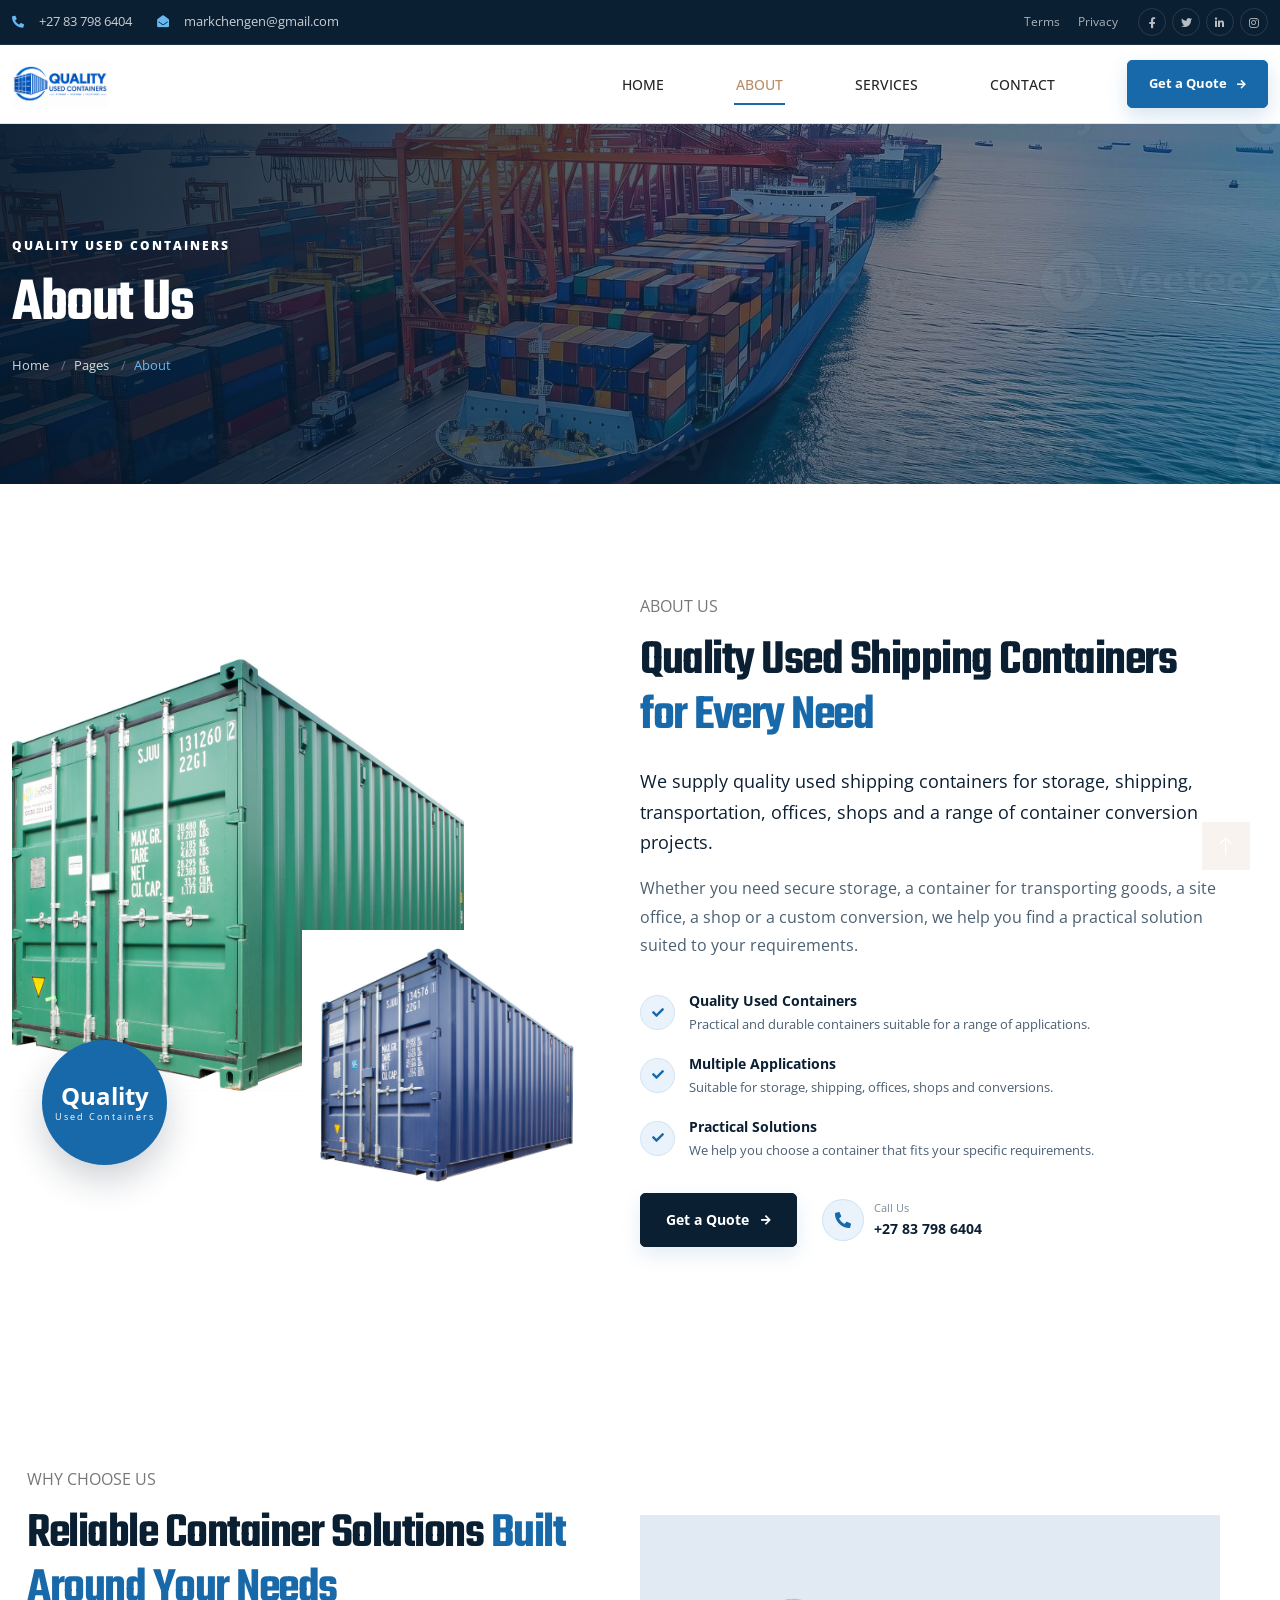
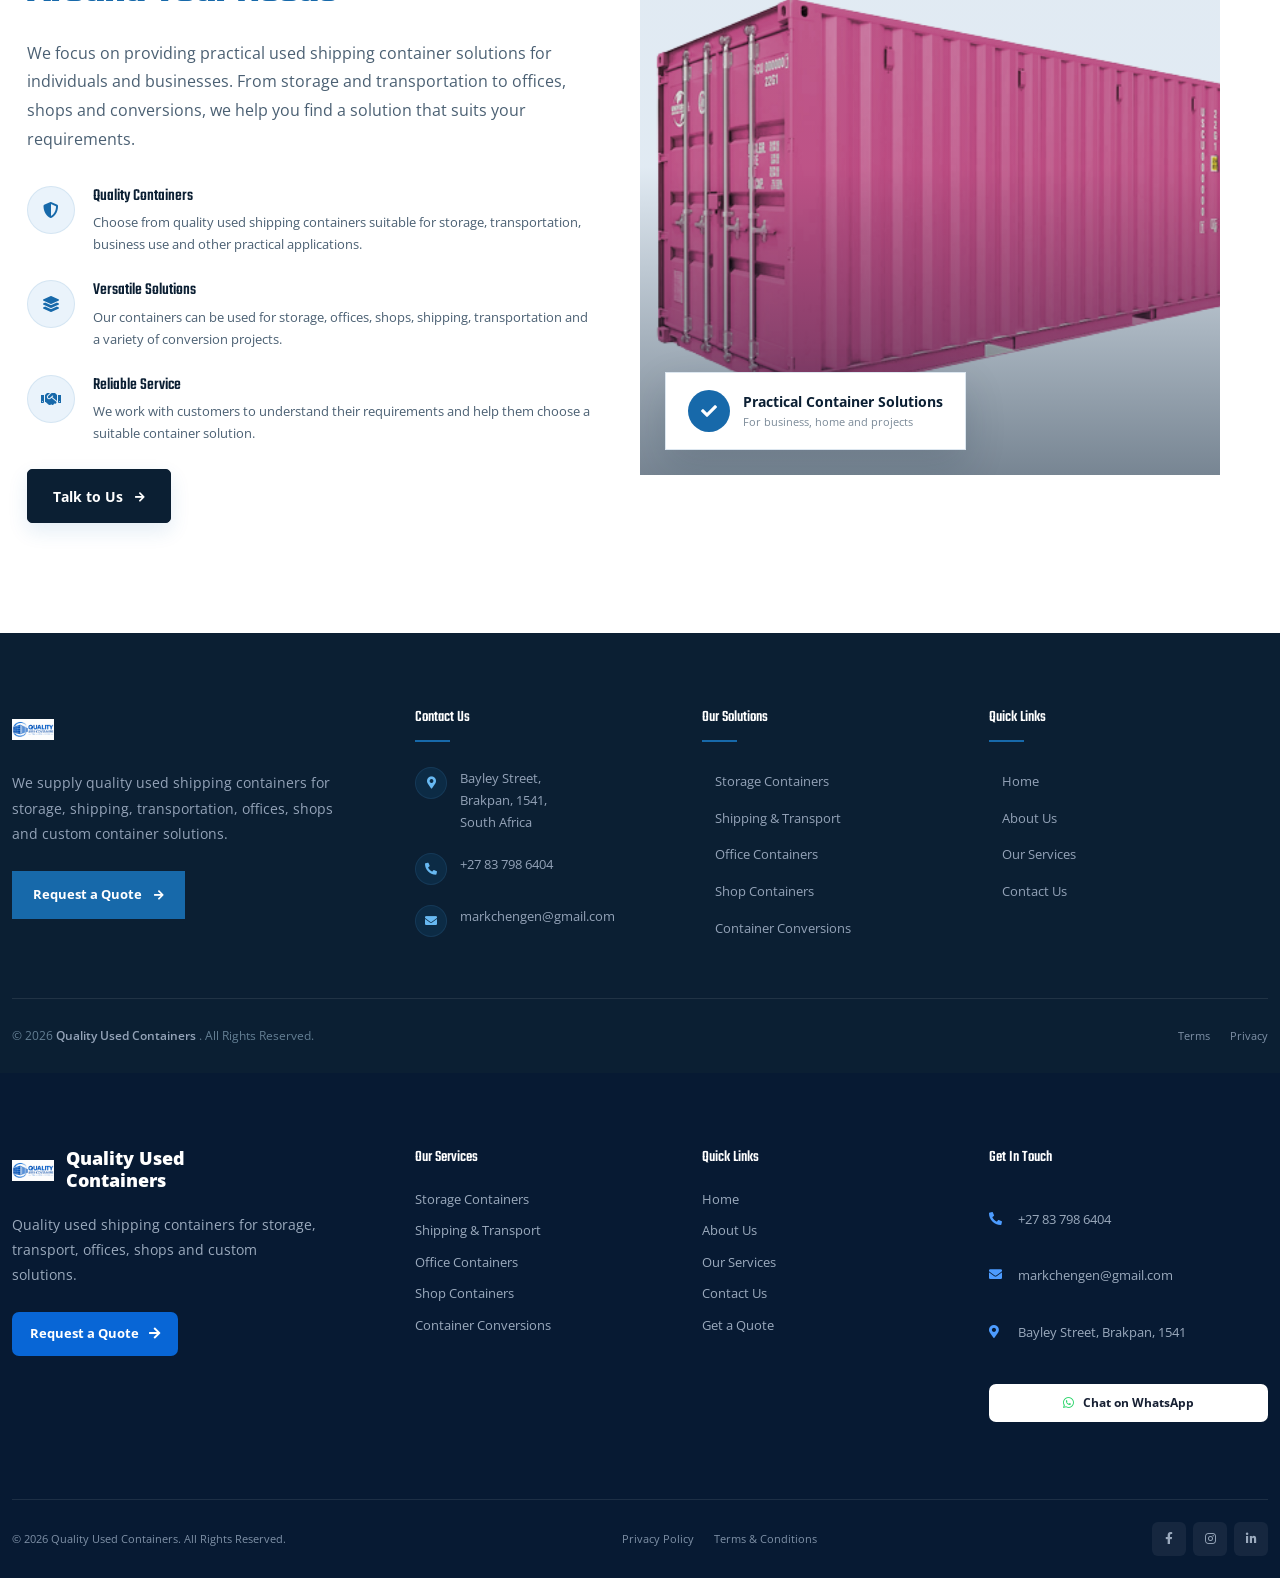
==== about.html @ aa627e4e "Initial website" ====
<!DOCTYPE html>
<html lang="en">

<head>
    <meta charset="utf-8">
    <title>Arkitektur - Architecture HTML Template</title>
    <meta content="width=device-width, initial-scale=1.0" name="viewport">
    <meta content="" name="keywords">
    <meta content="" name="description">

    <!-- Favicon -->
    <link href="img/favicon.ico" rel="icon">

    <!-- Google Web Fonts -->
    <link rel="preconnect" href="https://fonts.googleapis.com">
    <link rel="preconnect" href="https://fonts.gstatic.com" crossorigin>
    <link href="https://fonts.googleapis.com/css2?family=Open+Sans:wght@400;500;600&family=Teko:wght@400;500;600&display=swap" rel="stylesheet">

    <!-- Icon Font Stylesheet -->
    <link href="https://cdnjs.cloudflare.com/ajax/libs/font-awesome/5.10.0/css/all.min.css" rel="stylesheet">
    <link href="https://cdn.jsdelivr.net/npm/bootstrap-icons@1.4.1/font/bootstrap-icons.css" rel="stylesheet">

    <!-- Libraries Stylesheet -->
    <link href="lib/animate/animate.min.css" rel="stylesheet">
    <link href="lib/owlcarousel/assets/owl.carousel.min.css" rel="stylesheet">
    <link href="lib/tempusdominus/css/tempusdominus-bootstrap-4.min.css" rel="stylesheet" />

    <!-- Customized Bootstrap Stylesheet -->
    <link href="css/bootstrap.min.css" rel="stylesheet">

    <!-- Template Stylesheet -->
    <link href="css/style.css" rel="stylesheet">
</head>

<body>
    
<!-- =========================================================
     SPINNER
========================================================= -->
<div id="spinner"
     class="show bg-white position-fixed translate-middle w-100 vh-100 top-50 start-50 d-flex align-items-center justify-content-center">

    <div class="spinner-border position-relative text-primary"
         style="width: 6rem; height: 6rem;"
         role="status">
    </div>

    <img class="position-absolute top-50 start-50 translate-middle"
         src="img/icons/ChatGPT Image Sep 6, 2026, 07_32_24 PM.png"
         alt="Quality Used Containers">
</div>


<!-- =========================================================
     TOPBAR
========================================================= -->
<div class="topbar">
    <div class="container">
        <div class="topbar-inner">

            <!-- Contact -->
            <div class="topbar-contact">

                <a href="tel:+27837986404">
                    <i class="fa fa-phone-alt"></i>
                    <span>+27 83 798 6404</span>
                </a>

                <a href="mailto:markchengen@gmail.com">
                    <i class="fa fa-envelope-open"></i>
                    <span>markchengen@gmail.com</span>
                </a>

            </div>


            <!-- Right -->
            <div class="topbar-right">

                <div class="topbar-links">
                    <a href="#">Terms</a>
                    <a href="#">Privacy</a>
                </div>

                <div class="topbar-social">

                    <a href="#" aria-label="Facebook">
                        <i class="fab fa-facebook-f"></i>
                    </a>

                    <a href="#" aria-label="Twitter">
                        <i class="fab fa-twitter"></i>
                    </a>

                    <a href="#" aria-label="LinkedIn">
                        <i class="fab fa-linkedin-in"></i>
                    </a>

                    <a href="#" aria-label="Instagram">
                        <i class="fab fa-instagram"></i>
                    </a>

                </div>

            </div>

        </div>
    </div>
</div>


<!-- =========================================================
     NAVBAR
========================================================= -->
<nav class="main-navbar navbar navbar-expand-lg sticky-top">

    <div class="container">

        <a href="index.html" class="site-logo">
            <img src="img/icons/ChatGPT Image Sep 6, 2026, 07_32_24 PM.png"
                 alt="Quality Used Containers">
        </a>


 <button type="button" class="navbar-toggler me-4" data-bs-toggle="collapse" data-bs-target="#navbarCollapse">
            <span class="navbar-toggler-icon"><img src="img/icons/sidebar-4.png" alt="Toggle navigation"></span>
        </button>

        <div class="collapse navbar-collapse" id="navbarCollapse">

            <div class="navbar-nav ms-auto">

                <a href="index.html"
                   class="nav-link">
                    Home
                </a>

                <a href="about.html"
                   class="nav-link active">
                    About
                </a>

                <a href="service.html"
                   class="nav-link">
                    Services
                </a>

                <a href="contact.html"
                   class="nav-link">
                    Contact
                </a>

            </div>


            <div class="nav-cta-wrapper">

                <a href="contact.html"
                   class="nav-cta">
                    Get a Quote
                    <i class="fa fa-arrow-right"></i>
                </a>

            </div>

        </div>

    </div>

</nav>


<!-- =========================================================
     PAGE HEADER
========================================================= -->
<section class="page-header-custom">

    <div class="page-header-overlay"></div>

    <div class="container">

        <div class="page-header-content">

            <span class="page-header-eyebrow">
                QUALITY USED CONTAINERS
            </span>

            <h1>
                About Us
            </h1>

            <nav aria-label="breadcrumb">

                <ol class="breadcrumb">

                    <li class="breadcrumb-item">
                        <a href="index.html">
                            Home
                        </a>
                    </li>

                    <li class="breadcrumb-item">
                        <a href="#">
                            Pages
                        </a>
                    </li>

                    <li class="breadcrumb-item active"
                        aria-current="page">
                        About
                    </li>

                </ol>

            </nav>

        </div>

    </div>

</section>

<!-- =========================================================
     ABOUT SECTION
========================================================= -->
<section class="about-section">

    <div class="container">

        <div class="row align-items-center g-5">

            <!-- Images -->
            <div class="col-lg-6">

                <div class="about-gallery">

                    <div class="about-image-main">
                        <img src="img/Container9.jpg"
                             alt="Quality used shipping container">
                    </div>

                    <div class="about-image-small">
                        <img src="img/Container.jpg"
                             alt="Used shipping containers">
                    </div>

                    <div class="about-badge">
                        <strong>Quality</strong>
                        <span>Used Containers</span>
                    </div>

                </div>

            </div>


            <!-- Content -->
            <div class="col-lg-6">

                <div class="about-content">

                    <span class="section-eyebrow">
                        ABOUT US
                    </span>

                    <h2>
                        Quality Used Shipping Containers
                        <span>for Every Need</span>
                    </h2>

                    <p class="about-lead">
                        We supply quality used shipping containers for
                        storage, shipping, transportation, offices,
                        shops and a range of container conversion projects.
                    </p>

                    <p>
                        Whether you need secure storage, a container for
                        transporting goods, a site office, a shop or a
                        custom conversion, we help you find a practical
                        solution suited to your requirements.
                    </p>


                    <div class="about-features">

                        <div class="about-feature">

                            <div class="feature-check">
                                <i class="fa fa-check"></i>
                            </div>

                            <div>
                                <strong>Quality Used Containers</strong>
                                <p>
                                    Practical and durable containers
                                    suitable for a range of applications.
                                </p>
                            </div>

                        </div>


                        <div class="about-feature">

                            <div class="feature-check">
                                <i class="fa fa-check"></i>
                            </div>

                            <div>
                                <strong>Multiple Applications</strong>
                                <p>
                                    Suitable for storage, shipping,
                                    offices, shops and conversions.
                                </p>
                            </div>

                        </div>


                        <div class="about-feature">

                            <div class="feature-check">
                                <i class="fa fa-check"></i>
                            </div>

                            <div>
                                <strong>Practical Solutions</strong>
                                <p>
                                    We help you choose a container that
                                    fits your specific requirements.
                                </p>
                            </div>

                        </div>

                    </div>


                    <div class="about-actions">

                        <a href="contact.html"
                           class="btn-primary-custom dark-button">
                            Get a Quote
                            <i class="fa fa-arrow-right"></i>
                        </a>

                        <a href="tel:+27837986404"
                           class="about-phone">

                            <span class="phone-icon">
                                <i class="fa fa-phone-alt"></i>
                            </span>

                            <span>
                                <small>Call Us</small>
                                <strong>+27 83 798 6404</strong>
                            </span>

                        </a>

                    </div>

                </div>

            </div>

        </div>

    </div>

</section>


<!-- =========================================================
     WHY CHOOSE US
========================================================= -->
<section class="why-section">

    <div class="container">

        <div class="row align-items-center g-5">

            <!-- Content -->
            <div class="col-lg-6">

                <div class="why-content">

                    <span class="section-eyebrow">
                        WHY CHOOSE US
                    </span>

                    <h2>
                        Reliable Container Solutions
                        <span>Built Around Your Needs</span>
                    </h2>

                    <p class="why-intro">
                        We focus on providing practical used shipping
                        container solutions for individuals and businesses.
                        From storage and transportation to offices, shops
                        and conversions, we help you find a solution that
                        suits your requirements.
                    </p>


                    <div class="why-feature">

                        <div class="why-feature-icon">
                            <i class="fa fa-shield-alt"></i>
                        </div>

                        <div>
                            <h3>Quality Containers</h3>

                            <p>
                                Choose from quality used shipping containers
                                suitable for storage, transportation,
                                business use and other practical applications.
                            </p>
                        </div>

                    </div>


                    <div class="why-feature">

                        <div class="why-feature-icon">
                            <i class="fa fa-layer-group"></i>
                        </div>

                        <div>
                            <h3>Versatile Solutions</h3>

                            <p>
                                Our containers can be used for storage,
                                offices, shops, shipping, transportation
                                and a variety of conversion projects.
                            </p>
                        </div>

                    </div>


                    <div class="why-feature">

                        <div class="why-feature-icon">
                            <i class="fa fa-handshake"></i>
                        </div>

                        <div>
                            <h3>Reliable Service</h3>

                            <p>
                                We work with customers to understand their
                                requirements and help them choose a suitable
                                container solution.
                            </p>
                        </div>

                    </div>


                    <a href="contact.html"
                       class="btn-primary-custom dark-button">
                        Talk to Us
                        <i class="fa fa-arrow-right"></i>
                    </a>

                </div>

            </div>


            <!-- Image -->
            <div class="col-lg-6">

                <div class="why-image">

                    <img src="img/Container11.webp"
                         alt="Quality used shipping container">

                    <div class="why-image-card">

                        <div class="why-card-icon">
                            <i class="fa fa-check"></i>
                        </div>

                        <div>
                            <strong>Practical Container Solutions</strong>
                            <span>For business, home and projects</span>
                        </div>

                    </div>

                </div>

            </div>

        </div>

    </div>

</section>


<!-- =========================================================
     FOOTER
========================================================= -->
<footer class="site-footer">

    <div class="container">

        <div class="footer-main">


            <!-- Brand -->
            <div class="footer-brand">

                <a href="index.html" class="footer-logo">
                    <img src="img/icons/ChatGPT Image Sep 6, 2026, 07_32_24 PM.png"
                         alt="Quality Used Containers">
                </a>

                <p class="footer-description">
                    We supply quality used shipping containers for
                    storage, shipping, transportation, offices, shops
                    and custom container solutions.
                </p>

                <a href="contact.html" class="footer-cta">
                    Request a Quote
                    <i class="fa fa-arrow-right"></i>
                </a>

            </div>


            <!-- Contact -->
            <div class="footer-column">

                <h4>Contact Us</h4>

                <ul class="footer-contact">

                    <li>

                        <span class="footer-contact-icon">
                            <i class="fa fa-map-marker-alt"></i>
                        </span>

                        <span>
                            Bayley Street,<br>
                            Brakpan, 1541,<br>
                            South Africa
                        </span>

                    </li>

                    <li>

                        <span class="footer-contact-icon">
                            <i class="fa fa-phone-alt"></i>
                        </span>

                        <a href="tel:+27837986404">
                            +27 83 798 6404
                        </a>

                    </li>

                    <li>

                        <span class="footer-contact-icon">
                            <i class="fa fa-envelope"></i>
                        </span>

                        <a href="mailto:markchengen@gmail.com">
                            markchengen@gmail.com
                        </a>

                    </li>

                </ul>

            </div>


            <!-- Solutions -->
            <div class="footer-column">

                <h4>Our Solutions</h4>

                <ul class="footer-links">

                    <li>
                        <a href="service.html">
                            Storage Containers
                        </a>
                    </li>

                    <li>
                        <a href="service.html">
                            Shipping & Transport
                        </a>
                    </li>

                    <li>
                        <a href="service.html">
                            Office Containers
                        </a>
                    </li>

                    <li>
                        <a href="service.html">
                            Shop Containers
                        </a>
                    </li>

                    <li>
                        <a href="service.html">
                            Container Conversions
                        </a>
                    </li>

                </ul>

            </div>


            <!-- Quick Links -->
            <div class="footer-column">

                <h4>Quick Links</h4>

                <ul class="footer-links">

                    <li>
                        <a href="index.html">
                            Home
                        </a>
                    </li>

                    <li>
                        <a href="about.html">
                            About Us
                        </a>
                    </li>

                    <li>
                        <a href="service.html">
                            Our Services
                        </a>
                    </li>

                    <li>
                        <a href="contact.html">
                            Contact Us
                        </a>
                    </li>

                </ul>

            </div>

        </div>


        <!-- Footer Bottom -->
        <div class="footer-bottom">

            <div class="footer-copyright">
                &copy; 2026
                <a href="index.html">
                    Quality Used Containers
                </a>.
                All Rights Reserved.
            </div>

            <div class="footer-bottom-links">

                <a href="#">
                    Terms
                </a>

                <a href="#">
                    Privacy
                </a>

            </div>

        </div>

    </div>

</footer>
<!-- =========================================================
     MODERN FOOTER
     ========================================================= -->

<footer class="modern-footer">


<div class="container">

    <div class="footer-main">

        <!-- Company -->
        <div class="footer-company">

            <a href="index.html" class="footer-logo">
                <img src="img/icons/ChatGPT Image Sep 6, 2026, 07_32_24 PM.png" alt="Quality Used Containers">
                <span>Quality Used Containers</span>
            </a>

            <p>
                Quality used shipping containers for storage, transport,
                offices, shops and custom solutions.
            </p>

            <a href="contact.html" class="footer-quote-button">
                Request a Quote
                <i class="fa fa-arrow-right"></i>
            </a>

        </div>


        <!-- Services -->
        <div class="footer-column">

            <h3>Our Services</h3>

            <a href="service.html">Storage Containers</a>
            <a href="service.html">Shipping & Transport</a>
            <a href="service.html">Office Containers</a>
            <a href="service.html">Shop Containers</a>
            <a href="service.html">Container Conversions</a>

        </div>


        <!-- Quick Links -->
        <div class="footer-column">

            <h3>Quick Links</h3>

            <a href="index.html">Home</a>
            <a href="about.html">About Us</a>
            <a href="service.html">Our Services</a>
            <a href="contact.html">Contact Us</a>
            <a href="contact.html">Get a Quote</a>

        </div>


        <!-- Contact -->
        <div class="footer-column footer-contact">

            <h3>Get In Touch</h3>

            <a href="tel:+27837986404">
                <i class="fa fa-phone-alt"></i>
                <span>+27 83 798 6404</span>
            </a>

            <a href="mailto:markchengen@gmail.com">
                <i class="fa fa-envelope"></i>
                <span>markchengen@gmail.com</span>
            </a>

            <a href="#">
                <i class="fa fa-map-marker-alt"></i>
                <span>Bayley Street, Brakpan, 1541</span>
            </a>

            <a
                href="https://wa.me/27837986404"
                target="_blank"
                class="footer-whatsapp">
                <i class="fab fa-whatsapp"></i>
                Chat on WhatsApp
            </a>

        </div>

    </div>


    <!-- Footer Bottom -->
    <div class="footer-bottom">

        <p>
            © 2026 Quality Used Containers.
            All Rights Reserved.
        </p>

        <div class="footer-bottom-links">
            <a href="#">Privacy Policy</a>
            <a href="#">Terms & Conditions</a>
        </div>

        <div class="footer-social">

            <a href="#" aria-label="Facebook">
                <i class="fab fa-facebook-f"></i>
            </a>

            <a href="#" aria-label="Instagram">
                <i class="fab fa-instagram"></i>
            </a>

            <a href="#" aria-label="LinkedIn">
                <i class="fab fa-linkedin-in"></i>
            </a>

        </div>

    </div>

</div>


</footer>
    <!-- Back to Top -->
    <a href="#" class="btn btn-lg btn-primary btn-lg-square back-to-top"><i class="bi bi-arrow-up"></i></a>


    <!-- JavaScript Libraries -->
    <script src="https://code.jquery.com/jquery-3.4.1.min.js"></script>
    <script src="https://cdn.jsdelivr.net/npm/bootstrap@5.0.0/dist/js/bootstrap.bundle.min.js"></script>
    <script src="lib/wow/wow.min.js"></script>
    <script src="lib/easing/easing.min.js"></script>
    <script src="lib/waypoints/waypoints.min.js"></script>
    <script src="lib/counterup/counterup.min.js"></script>
    <script src="lib/owlcarousel/owl.carousel.min.js"></script>
    <script src="lib/tempusdominus/js/moment.min.js"></script>
    <script src="lib/tempusdominus/js/moment-timezone.min.js"></script>
    <script src="lib/tempusdominus/js/tempusdominus-bootstrap-4.min.js"></script>

    <!-- Template Javascript -->
    <script src="js/main.js"></script>
</body>

</html>
---- css/style.css ----
/********** Template CSS **********/
:root {
    --primary: #B78D65;
    --light: #F8F8F8;
    --dark: #252525;
}

h1,
h2,
.h1,
.h2,
.fw-bold {
    font-weight: 600 !important;
}

h3,
h4,
.h3,
.h4,
.fw-medium {
    font-weight: 500 !important;
}

h5,
h6,
.h5,
.h6,
.fw-normal {
    font-weight: 400 !important;
}

.back-to-top {
    position: fixed;
    display: none;
    right: 30px;
    bottom: 30px;
    z-index: 99;
}


/*** Spinner ***/
#spinner {
    opacity: 0;
    visibility: hidden;
    transition: opacity .5s ease-out, visibility 0s linear .5s;
    z-index: 99999;
}

#spinner.show {
    transition: opacity .5s ease-out, visibility 0s linear 0s;
    visibility: visible;
    opacity: 1;
}


/*** Button ***/
.btn {
    font-weight: 500;
    transition: .5s;
}

.btn.btn-primary,
.btn.btn-secondary {
    color: #FFFFFF;
}

.btn-square {
    width: 38px;
    height: 38px;
}

.btn-sm-square {
    width: 32px;
    height: 32px;
}

.btn-lg-square {
    width: 48px;
    height: 48px;
}

.btn-square,
.btn-sm-square,
.btn-lg-square {
    padding: 0;
    display: flex;
    align-items: center;
    justify-content: center;
    font-weight: normal;
}

.btn-outline-body {
    color: var(--primary);
    border-color: #777777;
}

.btn-outline-body:hover {
    color: #FFFFFF;
    background: var(--primary);
    border-color: var(--primary);
}


/*** Navbar ***/
.navbar .dropdown-toggle::after {
    border: none;
    content: "\f107";
    font-family: "Font Awesome 5 Free";
    font-weight: 900;
    vertical-align: middle;
    margin-left: 8px;
}

.navbar .navbar-nav .nav-link {
    margin-right: 30px;
    padding: 30px 0;
    color: var(--dark);
    font-weight: 500;
    text-transform: uppercase;
    outline: none;
}

.navbar .navbar-nav .nav-link:hover,
.navbar .navbar-nav .nav-link.active {
    color: var(--primary);
}

.navbar.sticky-top {
    top: -100px;
    transition: .5s;
}

@media (max-width: 991.98px) {
    .navbar .navbar-nav .nav-link {
        margin-right: 0;
        padding: 10px 0;
    }

    .navbar .navbar-nav {
        border-top: 1px solid #EEEEEE;
    }
}

@media (min-width: 992px) {
    .navbar .nav-item .dropdown-menu {
        display: block;
        visibility: hidden;
        top: 100%;
        transform: rotateX(-75deg);
        transform-origin: 0% 0%;
        transition: .5s;
        opacity: 0;
    }

    .navbar .nav-item:hover .dropdown-menu {
        transform: rotateX(0deg);
        visibility: visible;
        transition: .5s;
        opacity: 1;
    }
}


/*** Header ***/
.owl-carousel-inner {
    position: absolute;
    width: 100%;
    height: 100%;
    top: 0;
    left: 0;
    display: flex;
    align-items: center;
    background: rgba(0, 0, 0, .5);
}

@media (max-width: 768px) {
    .header-carousel .owl-carousel-item {
        position: relative;
        min-height: 500px;
    }

    .header-carousel .owl-carousel-item img {
        position: absolute;
        width: 100%;
        height: 100%;
        object-fit: cover;
    }

    .header-carousel .owl-carousel-item p {
        font-size: 16px !important;
    }
}

.header-carousel .owl-dots {
    position: absolute;
    width: 60px;
    height: 100%;
    top: 0;
    right: 30px;
    display: flex;
    flex-direction: column;
    align-items: center;
    justify-content: center;
}

.header-carousel .owl-dots .owl-dot {
    position: relative;
    width: 45px;
    height: 45px;
    margin: 5px 0;
    background: var(--dark);
    transition: .5s;
}

.header-carousel .owl-dots .owl-dot.active {
    width: 60px;
    height: 60px;
}

.header-carousel .owl-dots .owl-dot img {
    position: absolute;
    width: 100%;
    height: 100%;
    object-fit: cover;
    padding: 2px;
    transition: .5s;
    opacity: .3;
}

.header-carousel .owl-dots .owl-dot.active img {
    opacity: 1;
}

.page-header {
    background: linear-gradient(rgba(0, 0, 0, .5), rgba(0, 0, 0, .5)), url(../img/Container4.jpg) center center no-repeat;
    background-size: cover;
}

.breadcrumb-item+.breadcrumb-item::before {
    color: var(--light);
}


/*** Section Title ***/
.section-title {
    color: var(--primary);
    font-weight: 600;
    letter-spacing: 5px;
    text-transform: uppercase;
}


/*** Facts ***/
.fact-item .fact-icon {
    width: 120px;
    height: 120px;
    margin-top: -60px;
    margin-bottom: 1.5rem;
    display: inline-flex;
    align-items: center;
    justify-content: center;
    background: #FFFFFF;
    border-radius: 120px;
    transition: .5s;
}

.fact-item:hover .fact-icon {
    background: var(--dark);
}

.fact-item .fact-icon i {
    color: var(--primary);
    transition: .5;
}

.fact-item:hover .fact-icon i {
    color: #FFFFFF;
}


/*** About & Feature ***/
.about-img,
.feature-img {
    position: relative;
    height: 100%;
    min-height: 400px;
}

.about-img img,
.feature-img img {
    position: absolute;
    width: 60%;
    height: 80%;
    object-fit: cover;
}

.about-img img:last-child,
.feature-img img:last-child {
    margin: 20% 0 0 40%;
}

.about-img::before,
.feature-img::before {
    position: absolute;
    content: "";
    width: 60%;
    height: 80%;
    top: 10%;
    left: 20%;
    border: 5px solid var(--primary);
    z-index: -1;
}


/*** Service ***/
.service-item .bg-img {
    position: absolute;
    width: 100%;
    height: 100%;
    object-fit: cover;
    z-index: -1;
}

.service-item .service-text {
    background: var(--light);
    transition: .5s;
}

.service-item:hover .service-text {
    background: rgba(0, 0, 0, .7);
}

.service-item * {
    transition: .5;
}

.service-item:hover * {
    color: #FFFFFF;
}

.service-item .btn {
    width: 40px;
    height: 40px;
    display: inline-flex;
    align-items: center;
    color: var(--dark);
    background: #FFFFFF;
    white-space: nowrap;
    overflow: hidden;
    transition: .5s;
}

.service-item:hover .btn {
    width: 140px;
}


/*** Project ***/
.project .nav .nav-link {
    background: var(--light);
    transition: .5s;
}

.project .nav .nav-link.active {
    background: var(--primary);
}

.project .nav .nav-link.active h3 {
    color: #FFFFFF !important;
}


/*** Team ***/
.team-items {
    margin: -.75rem;
}

.team-item {
    padding: .75rem;
}

.team-item::after {
    position: absolute;
    content: "";
    width: 100%;
    height: 0;
    top: 0;
    left: 0;
    background: #FFFFFF;
    transition: .5s;
    z-index: -1;
}

.team-item:hover::after {
    height: 100%;
    background: var(--primary);
}

.team-item .team-social {
    position: absolute;
    width: 100%;
    bottom: -20px;
    left: 0;
}

.team-item .team-social .btn {
    display: inline-flex;
    margin: 0 2px;
    color: var(--primary);
    background: var(--light);
}

.team-item .team-social .btn:hover {
    color: #FFFFFF;
    background: var(--primary);
}


/*** Appointment ***/
.bootstrap-datetimepicker-widget.bottom {
    top: auto !important;
}

.bootstrap-datetimepicker-widget .table * {
    border-bottom-width: 0px;
}

.bootstrap-datetimepicker-widget .table th {
    font-weight: 500;
}

.bootstrap-datetimepicker-widget.dropdown-menu {
    padding: 10px;
    border-radius: 2px;
}

.bootstrap-datetimepicker-widget table td.active,
.bootstrap-datetimepicker-widget table td.active:hover {
    background: var(--primary);
}

.bootstrap-datetimepicker-widget table td.today::before {
    border-bottom-color: var(--primary);
}


/*** Testimonial ***/
.testimonial-carousel {
    display: flex !important;
    flex-direction: column-reverse;
    max-width: 700px;
    margin: 0 auto;
}

.testimonial-carousel .owl-dots {
    height: 100px;
    display: flex;
    align-items: center;
    justify-content: center;
    margin-bottom: 30px;
}

.testimonial-carousel .owl-dots .owl-dot {
    position: relative;
    width: 60px;
    height: 60px;
    margin: 0 5px;
    transition: .5s;
}

.testimonial-carousel .owl-dots .owl-dot.active {
    width: 100px;
    height: 100px;
}

.testimonial-carousel .owl-dots .owl-dot::after {
    position: absolute;
    width: 40px;
    height: 40px;
    bottom: -20px;
    left: 50%;
    transform: translateX(-50%);
    display: flex;
    align-items: center;
    justify-content: center;
    content: "\f10d";
    font-family: "Font Awesome 5 Free";
    font-weight: 900;
    color: var(--primary);
    background: #FFFFFF;
    border-radius: 40px;
    transition: .5s;
    opacity: 0;
}

.testimonial-carousel .owl-dots .owl-dot.active::after {
    opacity: 1;
}

.testimonial-carousel .owl-dots .owl-dot img {
    opacity: .4;
    transition: .5s;
}

.testimonial-carousel .owl-dots .owl-dot.active img {
    opacity: 1;
}


/*** Footer ***/
.footer .btn.btn-link {
    display: block;
    margin-bottom: 5px;
    padding: 0;
    text-align: left;
    color: #777777;
    font-weight: normal;
    text-transform: capitalize;
    transition: .3s;
}

.footer .btn.btn-link::before {
    position: relative;
    content: "\f105";
    font-family: "Font Awesome 5 Free";
    font-weight: 900;
    color: var(--primary);
    margin-right: 10px;
}

.footer .btn.btn-link:hover {
    color: var(--primary);
    letter-spacing: 1px;
    box-shadow: none;
}

.footer .form-control {
    border-color: #777777;
}

.footer .copyright {
    padding: 25px 0;
    font-size: 15px;
    border-top: 1px solid rgba(256, 256, 256, .1);
}

.footer .copyright a {
    color: var(--light);
}

.footer .copyright a:hover {
    color: var(--primary);
}
/* =========================================================
   MODERN HEADER / NAVBAR
   BLUE & WHITE THEME
========================================================= */

:root {
    --brand-primary: #1769aa;
    --brand-primary-dark: #0f4f82;
    --brand-dark: #0b1f33;
    --brand-dark-2: #12304a;
    --brand-text: #4b6073;
    --brand-light: #f4f8fc;
    --brand-blue-light: #eaf3fb;
    --brand-border: #dce6ef;
    --white: #ffffff;
}


/* =========================================================
   TOPBAR
========================================================= */

.topbar {
    background: var(--brand-dark);
    color: rgba(255, 255, 255, 0.78);
    font-size: 13px;
    border-bottom: 1px solid rgba(255, 255, 255, 0.08);
}

.topbar-inner {
    min-height: 42px;
    display: flex;
    align-items: center;
    justify-content: space-between;
    gap: 20px;
}

.topbar-contact,
.topbar-right,
.topbar-links,
.topbar-social {
    display: flex;
    align-items: center;
}

.topbar-contact {
    gap: 24px;
}

.topbar-contact a {
    color: rgba(255, 255, 255, 0.72);
    text-decoration: none;
    transition: all 0.25s ease;
}

.topbar-contact a:hover {
    color: #65b7f3;
}

.topbar-contact i {
    color: #65b7f3;
    margin-right: 7px;
}

.topbar-right {
    gap: 22px;
}

.topbar-links {
    gap: 18px;
}

.topbar-links a {
    color: rgba(255, 255, 255, 0.65);
    text-decoration: none;
    transition: color 0.25s ease;
}

.topbar-links a:hover {
    color: var(--white);
}

.topbar-social {
    gap: 7px;
}

.topbar-social a {
    width: 27px;
    height: 27px;
    display: inline-flex;
    align-items: center;
    justify-content: center;
    border: 1px solid rgba(255, 255, 255, 0.15);
    border-radius: 50%;
    color: rgba(255, 255, 255, 0.7);
    font-size: 11px;
    text-decoration: none;
    transition: all 0.25s ease;
}

.topbar-social a:hover {
    background: var(--brand-primary);
    border-color: var(--brand-primary);
    color: var(--white);
    transform: translateY(-2px);
}


/* =========================================================
   MAIN NAVBAR
========================================================= */

.main-navbar {
    background: rgba(255, 255, 255, 0.98);
    border-bottom: 1px solid var(--brand-border);
    min-height: 78px;
    padding: 0;

    transition:
        background 0.3s ease,
        box-shadow 0.3s ease;
}


/* Logo */

.site-logo {
    display: flex;
    align-items: center;
    padding: 0;
}

.site-logo img {
    width: auto;
    max-height: 48px;
    object-fit: contain;
}


/* Navigation */

.main-navbar .navbar-nav {
    gap: 5px;
}

.main-navbar .nav-link {
    position: relative;
    display: flex;
    align-items: center;
    min-height: 78px;
    padding: 0 17px !important;

    color: var(--brand-dark);

    font-size: 14px;
    font-weight: 600;
    text-decoration: none;

    transition: color 0.25s ease;
}


/* Animated underline */

.main-navbar .nav-link::after {
    content: "";

    position: absolute;
    left: 17px;
    right: 17px;
    bottom: 0;

    height: 3px;

    background: var(--brand-primary);

    transform: scaleX(0);
    transform-origin: center;

    transition: transform 0.25s ease;
}

.main-navbar .nav-link:hover,
.main-navbar .nav-link.active {
    color: var(--brand-primary);
}

.main-navbar .nav-link:hover::after,
.main-navbar .nav-link.active::after {
    transform: scaleX(1);
}


/* =========================================================
   QUOTE BUTTON
========================================================= */

.nav-cta-wrapper {
    margin-left: 18px;
}

.nav-cta {
    display: inline-flex;
    align-items: center;
    gap: 10px;

    padding: 12px 20px;

    background: var(--brand-primary);
    color: var(--white);

    border-radius: 5px;

    font-size: 13px;
    font-weight: 700;
    text-decoration: none;

    box-shadow: 0 8px 20px rgba(23, 105, 170, 0.18);

    transition:
        background 0.25s ease,
        transform 0.25s ease,
        box-shadow 0.25s ease;
}

.nav-cta i {
    font-size: 11px;
    transition: transform 0.25s ease;
}

.nav-cta:hover {
    background: var(--brand-primary-dark);
    color: var(--white);

    transform: translateY(-2px);

    box-shadow: 0 10px 24px rgba(23, 105, 170, 0.25);
}

.nav-cta:hover i {
    transform: translateX(3px);
}


/* =========================================================
   MOBILE NAVIGATION
========================================================= */
.navbar-toggler-icon {
    color: #000000;
}
.navbar-toggler {
    width: 46px;
    height: 46px;

    border: 1px solid var(--brand-border);
    border-radius: 5px;
color: #000000;
    display: flex;
    align-items: center;
    justify-content: center;

    box-shadow: none !important;
}

.navbar-toggler:focus {
    box-shadow: 0 0 0 3px rgba(23, 105, 170, 0.15) !important;
    color: #000000;
}


/* =========================================================
   STICKY NAVBAR
========================================================= */

.main-navbar.sticky-top {
    z-index: 999;
}


/* =========================================================
   HERO
========================================================= */

.hero-section {
    position: relative;
    overflow: hidden;
}

.hero-slide {
    position: relative;

    min-height: 680px;

    display: flex;
    align-items: center;

    overflow: hidden;
}

.hero-image {
    position: absolute;
    inset: 0;

    width: 100%;
    height: 100%;

    object-fit: cover;
}


/* Blue/navy overlay */

.hero-overlay {
    position: absolute;
    inset: 0;

    background:
        linear-gradient(
            90deg,
            rgba(5, 24, 43, 0.92) 0%,
            rgba(8, 37, 64, 0.78) 42%,
            rgba(9, 46, 78, 0.25) 100%
        );
}

.hero-content {
    position: relative;
    z-index: 2;

    max-width: 760px;

    padding: 100px 0;
}

.hero-eyebrow,
.section-label {
    display: inline-flex;
    align-items: center;
    gap: 10px;

    color: #68b9f2;

    font-size: 12px;
    font-weight: 800;
    letter-spacing: 2px;
}

.hero-eyebrow::before,
.section-label::before {
    content: "";

    width: 30px;
    height: 2px;

    background: currentColor;
}

.hero-content h1 {
    margin: 18px 0 24px;

    color: #fff;

    font-size: clamp(44px, 5vw, 72px);
    line-height: 1.04;

    font-weight: 800;
    letter-spacing: -2px;
}

.hero-content h1 span {
    color: #68b9f2;
}

.hero-content p {
    max-width: 650px;

    margin-bottom: 32px;

    color: rgba(255, 255, 255, 0.86);

    font-size: 18px;
    line-height: 1.7;
}

.hero-buttons {
    display: flex;
    align-items: center;
    gap: 14px;
    flex-wrap: wrap;
}


/* =========================================================
   GENERAL BLUE BUTTON
========================================================= */

.btn-primary-custom {
    display: inline-flex;
    align-items: center;
    justify-content: center;
    gap: 10px;

    padding: 13px 23px;

    background: var(--brand-primary);
    color: var(--white);

    border: 1px solid var(--brand-primary);
    border-radius: 5px;

    font-size: 13px;
    font-weight: 700;
    text-decoration: none;

    transition: all 0.25s ease;
}

.btn-primary-custom:hover {
    background: var(--brand-primary-dark);
    border-color: var(--brand-primary-dark);
    color: var(--white);

    transform: translateY(-2px);

    box-shadow: 0 10px 24px rgba(23, 105, 170, 0.20);
}

.btn-primary-custom i {
    font-size: 11px;
    transition: transform 0.25s ease;
}

.btn-primary-custom:hover i {
    transform: translateX(3px);
}


/* =========================================================
   HERO OUTLINE BUTTON
========================================================= */

.btn-outline-light-custom {
    display: inline-flex;
    align-items: center;
    justify-content: center;
    gap: 10px;

    padding: 13px 23px;

    background: rgba(255, 255, 255, 0.05);
    color: var(--white);

    border: 1px solid rgba(255, 255, 255, 0.55);
    border-radius: 5px;

    font-size: 13px;
    font-weight: 700;
    text-decoration: none;

    transition: all 0.25s ease;
}

.btn-outline-light-custom:hover {
    background: var(--white);
    color: var(--brand-dark);
    border-color: var(--white);

    transform: translateY(-2px);
}


/* =========================================================
   RESPONSIVE
========================================================= */

@media (max-width: 991.98px) {

    .topbar {
        display: none;
    }

    .main-navbar {
        min-height: 70px;
        padding: 10px 0;
    }

    .main-navbar .navbar-nav {
        gap: 0;
        padding-top: 15px;
    }

    .main-navbar .nav-link {
        min-height: auto;
        padding: 13px 5px !important;
        border-bottom: 1px solid var(--brand-border);
    }

    .main-navbar .nav-link::after {
        display: none;
    }

    .nav-cta-wrapper {
        margin: 15px 0 5px;
    }

    .nav-cta {
        width: 100%;
        justify-content: center;
    }

    .site-logo img {
        max-height: 42px;
    }

}


@media (max-width: 575.98px) {

    .main-navbar {
        padding-left: 5px;
        padding-right: 5px;
    }

    .site-logo img {
        max-width: 150px;
    }

    .hero-content {
        padding: 80px 0;
    }

    .hero-content h1 {
        font-size: 42px;
        letter-spacing: -1px;
    }

    .hero-content p {
        font-size: 16px;
    }

}
/* =========================================================
   BUTTONS
   ========================================================= */

.btn-primary-custom,
.btn-outline-light-custom {
    display: inline-flex;
    align-items: center;
    justify-content: center;
    gap: 12px;

    min-height: 54px;
    padding: 0 25px;

    border-radius: 5px;

    font-size: 14px;
    font-weight: 700;

    text-decoration: none;

    transition: all 0.25s ease;
}


/* Primary Blue Button */

.btn-primary-custom {
    background: var(--brand-primary);
    color: var(--white);

    border: 1px solid var(--brand-primary);

    box-shadow: 0 8px 20px rgba(23, 105, 170, 0.12);
}

.btn-primary-custom:hover {
    background: var(--brand-primary-dark);
    border-color: var(--brand-primary-dark);
    color: var(--white);

    transform: translateY(-2px);

    box-shadow: 0 12px 25px rgba(23, 105, 170, 0.20);
}

.btn-primary-custom i {
    font-size: 11px;

    transition: transform 0.25s ease;
}

.btn-primary-custom:hover i {
    transform: translateX(4px);
}


/* Outline Button */

.btn-outline-light-custom {
    color: var(--white);

    border: 1px solid rgba(255, 255, 255, 0.55);

    background: rgba(255, 255, 255, 0.03);
}

.btn-outline-light-custom:hover {
    background: var(--white);
    border-color: var(--white);

    color: var(--brand-dark);
}


/* =========================================================
   TRUST STRIP
   ========================================================= */

.trust-strip {
    position: relative;
    z-index: 5;

    background: var(--white);

    border-bottom: 1px solid var(--brand-border);

    box-shadow: 0 10px 35px rgba(11, 31, 51, 0.05);
}

.trust-grid {
    display: grid;
    grid-template-columns: repeat(4, 1fr);
}

.trust-item {
    min-height: 120px;

    display: flex;
    align-items: center;

    gap: 15px;

    padding: 22px 24px;

    border-right: 1px solid var(--brand-border);
}

.trust-item:last-child {
    border-right: 0;
}


/* Trust Icon */

.trust-icon {
    width: 46px;
    height: 46px;

    flex: 0 0 46px;

    display: flex;
    align-items: center;
    justify-content: center;

    background: var(--brand-blue-light);

    color: var(--brand-primary);

    border: 1px solid rgba(23, 105, 170, 0.10);

    border-radius: 50%;

    transition: all 0.25s ease;
}

.trust-item:hover .trust-icon {
    background: var(--brand-primary);
    color: var(--white);

    transform: translateY(-2px);
}

.trust-item h3 {
    margin: 0 0 5px;

    color: var(--brand-dark);

    font-size: 15px;
    font-weight: 700;
}

.trust-item p {
    margin: 0;

    color: var(--brand-text);

    font-size: 12px;
    line-height: 1.5;
}


/* =========================================================
   ABOUT
   ========================================================= */

.about-section {
    padding: 110px 0;

    background: var(--white);
}

.about-gallery {
    position: relative;

    min-height: 560px;
}

.about-image-main {
    position: absolute;

    top: 0;
    left: 0;

    width: 78%;
    height: 470px;

    overflow: hidden;
}

.about-image-main img,
.about-image-small img {
    width: 100%;
    height: 100%;

    object-fit: cover;

    transition: transform 0.5s ease;
}

.about-image-main:hover img,
.about-image-small:hover img {
    transform: scale(1.04);
}

.about-image-small {
    position: absolute;

    right: 0;
    bottom: 0;

    width: 50%;
    height: 270px;

    padding: 8px;

    background: var(--white);

    overflow: hidden;
}


/* About Badge */

.about-badge {
    position: absolute;

    left: 30px;
    bottom: 35px;

    width: 125px;
    height: 125px;

    display: flex;
    flex-direction: column;
    align-items: center;
    justify-content: center;

    background: var(--brand-primary);

    color: var(--white);

    border-radius: 50%;

    box-shadow: 0 15px 35px rgba(11, 31, 51, 0.20);
}

.about-badge span {
    font-size: 9px;
    letter-spacing: 2px;
}

.about-badge strong {
    font-size: 24px;
    line-height: 1.2;
}


/* About Content */

.about-content {
    max-width: 600px;
}

.about-content h2,
.section-heading h2 {
    margin: 16px 0 22px;

    color: var(--brand-dark);

    font-size: clamp(34px, 4vw, 50px);
    line-height: 1.1;

    font-weight: 800;

    letter-spacing: -1.5px;
}

.about-content h2 span,
.section-heading h2 span {
    color: var(--brand-primary);
}

.about-lead {
    color: var(--brand-dark);

    font-size: 18px;
    line-height: 1.7;
}

.about-content > p:not(.about-lead) {
    color: var(--brand-text);

    line-height: 1.8;
}


/* About Features */

.about-features {
    margin: 30px 0;
}

.about-feature {
    display: flex;
    align-items: center;

    gap: 14px;

    margin-bottom: 18px;
}


/* Feature Check */

.feature-check {
    width: 35px;
    height: 35px;

    flex: 0 0 35px;

    display: flex;
    align-items: center;
    justify-content: center;

    border-radius: 50%;

    background: var(--brand-blue-light);

    color: var(--brand-primary);

    border: 1px solid rgba(23, 105, 170, 0.10);

    font-size: 12px;

    transition: all 0.25s ease;
}

.about-feature:hover .feature-check {
    background: var(--brand-primary);
    color: var(--white);

    transform: translateX(3px);
}

/* =========================================================
   ABOUT — FEATURES & ACTIONS
   ========================================================= */

.about-feature strong {
    display: block;

    margin-bottom: 3px;

    color: var(--brand-dark);

    font-size: 14px;
    font-weight: 700;
}

.about-feature p {
    margin: 0;

    color: var(--brand-text);

    font-size: 13px;
    line-height: 1.6;
}


/* About Actions */

.about-actions {
    display: flex;
    align-items: center;
    flex-wrap: wrap;

    gap: 25px;

    margin-top: 32px;
}


/* Dark Secondary Button */

.dark-button {
    background: var(--brand-dark);

    border-color: var(--brand-dark);

    color: var(--white);
}

.dark-button:hover {
    background: var(--brand-primary);
    border-color: var(--brand-primary);

    color: var(--white);
}


/* Phone CTA */

.about-phone {
    display: flex;
    align-items: center;

    gap: 10px;

    color: var(--brand-dark);

    text-decoration: none;

    transition: color .25s ease;
}

.about-phone:hover {
    color: var(--brand-primary);
}

.phone-icon {
    width: 42px;
    height: 42px;

    display: flex;
    align-items: center;
    justify-content: center;

    background: var(--brand-blue-light);

    border: 1px solid rgba(23, 105, 170, 0.12);

    border-radius: 50%;

    color: var(--brand-primary);

    transition: all .25s ease;
}

.about-phone:hover .phone-icon {
    background: var(--brand-primary);

    color: var(--white);

    transform: translateY(-2px);
}

.about-phone small,
.about-phone strong {
    display: block;
}

.about-phone small {
    margin-bottom: 2px;

    color: #7a8a99;

    font-size: 11px;
}

.about-phone strong {
    color: var(--brand-dark);

    font-size: 14px;
    font-weight: 700;
}


/* =========================================================
   SOLUTIONS
   ========================================================= */

.solutions-section {
    padding: 110px 0;

    background: var(--brand-light);
}


/* Section Heading */

.section-heading {
    max-width: 720px;

    margin: 0 auto;

    text-align: center;
}

.section-heading > p {
    max-width: 620px;

    margin: 0 auto;

    color: var(--brand-text);

    line-height: 1.8;
}


/* Solution Card */

.solution-card {
    height: 100%;

    background: var(--white);

    border: 1px solid var(--brand-border);

    overflow: hidden;

    transition:
        transform .3s ease,
        box-shadow .3s ease,
        border-color .3s ease;
}

.solution-card:hover {
    transform: translateY(-8px);

    border-color: rgba(23, 105, 170, 0.18);

    box-shadow: 0 20px 45px rgba(11, 31, 51, 0.10);
}


/* Solution Image */

.solution-image {
    height: 250px;

    overflow: hidden;

    background: var(--brand-blue-light);
}

.solution-image img {
    width: 100%;
    height: 100%;

    object-fit: cover;

    transition: transform .5s ease;
}

.solution-card:hover .solution-image img {
    transform: scale(1.06);
}


/* Solution Content */

.solution-content {
    position: relative;

    padding: 28px 30px 32px;
}

.solution-number {
    position: absolute;

    top: 25px;
    right: 25px;

    color: #dce8f2;

    font-size: 30px;
    font-weight: 800;

    line-height: 1;
}

.solution-content h3 {
    position: relative;
    z-index: 1;

    margin-bottom: 12px;

    color: var(--brand-dark);

    font-size: 21px;
    font-weight: 750;
}

.solution-content p {
    margin-bottom: 20px;

    color: var(--brand-text);

    font-size: 14px;
    line-height: 1.7;
}


/* Solution Link */

.solution-content a {
    display: inline-flex;
    align-items: center;

    gap: 8px;

    color: var(--brand-primary);

    font-size: 13px;
    font-weight: 700;

    text-decoration: none;

    transition: color .2s ease;
}

.solution-content a:hover {
    color: var(--brand-primary-dark);
}

.solution-content a i {
    font-size: 10px;

    transition: transform .2s ease;
}

.solution-content a:hover i {
    transform: translateX(4px);
}


/* =========================================================
   SOLUTIONS — RESPONSIVE
   ========================================================= */

@media (max-width: 991.98px) {

    .solutions-section {
        padding: 85px 0;
    }

    .solution-image {
        height: 220px;
    }

    .solution-content {
        padding: 25px 25px 28px;
    }

}


@media (max-width: 767.98px) {

    .about-actions {
        gap: 18px;
    }

    .solutions-section {
        padding: 70px 0;
    }

    .solution-image {
        height: 240px;
    }

}


@media (max-width: 575.98px) {

    .about-actions {
        align-items: flex-start;
        flex-direction: column;
    }

    .about-phone {
        width: 100%;
    }

    .solution-content {
        padding: 24px 22px 26px;
    }

    .solution-content h3 {
        font-size: 19px;
    }

}
/* =========================================================
   RESPONSIVE
   ========================================================= */

@media (max-width: 991.98px) {

    .hero-slide {
        min-height: 600px;
    }

    .hero-content {
        padding: 80px 0;
    }

    .trust-grid {
        grid-template-columns: repeat(2, 1fr);
    }

    .trust-item:nth-child(2) {
        border-right: 0;
    }

    .trust-item:nth-child(-n+2) {
        border-bottom: 1px solid var(--brand-border);
    }

    .about-section,
    .solutions-section,
    .services-section {
        padding: 80px 0;
    }

    .about-gallery {
        min-height: 500px;
    }
}


@media (max-width: 767.98px) {

    .hero-slide {
        min-height: 650px;
    }

    .hero-overlay {
        background:
            linear-gradient(
                90deg,
                rgba(5, 24, 43, 0.90),
                rgba(8, 37, 64, 0.65)
            );
    }

    .hero-content {
        padding: 70px 15px;
    }

    .hero-content h1 {
        font-size: 43px;
        letter-spacing: -1px;
    }

    .hero-content p {
        font-size: 16px;
    }


    /* Trust Strip */

    .trust-grid {
        grid-template-columns: 1fr;
    }

    .trust-item,
    .trust-item:nth-child(2) {
        border-right: 0;
        border-bottom: 1px solid var(--brand-border);
    }

    .trust-item:last-child {
        border-bottom: 0;
    }


    /* About */

    .about-gallery {
        min-height: 430px;
    }

    .about-image-main {
        width: 85%;
        height: 360px;
    }

    .about-image-small {
        width: 55%;
        height: 210px;
    }

    .about-badge {
        width: 105px;
        height: 105px;

        left: 15px;
        bottom: 20px;
    }

    .about-actions {
        align-items: flex-start;
        flex-direction: column;
    }


    /* Services */

    .services-section {
        padding: 70px 0;
    }

    .service-card-image {
        height: 230px;
    }
}


@media (max-width: 575.98px) {

    .hero-content h1 {
        font-size: 37px;
    }

    .hero-buttons {
        width: 100%;

        flex-direction: column;
        align-items: stretch;
    }

    .btn-primary-custom,
    .btn-outline-light-custom {
        width: 100%;
    }


    /* About */

    .about-gallery {
        min-height: 360px;
    }

    .about-image-main {
        height: 300px;
    }

    .about-image-small {
        height: 175px;
    }

    .solutions-section,
    .about-section,
    .services-section {
        padding: 65px 0;
    }
}


/* =========================================================
   SERVICES SECTION
   ========================================================= */

.services-section {
    padding: 110px 0;

    background: var(--brand-light);
}


/* =========================================================
   SERVICE CARD
   ========================================================= */

.service-card {
    height: 100%;

    background: var(--white);

    border: 1px solid var(--brand-border);

    overflow: hidden;

    transition:
        transform .35s ease,
        box-shadow .35s ease,
        border-color .35s ease;
}

.service-card:hover {
    transform: translateY(-8px);

    border-color: rgba(23, 105, 170, 0.18);

    box-shadow: 0 22px 50px rgba(11, 31, 51, 0.11);
}


/* =========================================================
   SERVICE IMAGE
   ========================================================= */

.service-card-image {
    position: relative;

    height: 245px;

    overflow: hidden;

    background: var(--brand-blue-light);
}

.service-card-image img {
    width: 100%;
    height: 100%;

    object-fit: cover;

    transition: transform .6s ease;
}

.service-card:hover .service-card-image img {
    transform: scale(1.07);
}


/* =========================================================
   SERVICE IMAGE OVERLAY
   ========================================================= */

.service-card-image::after {
    content: "";

    position: absolute;

    inset: 0;

    background:
        linear-gradient(
            to bottom,
            rgba(5, 24, 43, 0.02),
            rgba(5, 24, 43, 0.48)
        );

    pointer-events: none;
}


/* =========================================================
   SERVICE NUMBER
   ========================================================= */

.service-number {
    position: absolute;

    top: 18px;
    left: 18px;

    z-index: 2;

    width: 42px;
    height: 42px;

    display: flex;
    align-items: center;
    justify-content: center;

    background: var(--brand-primary);

    color: var(--white);

    border-radius: 50%;

    font-size: 12px;
    font-weight: 800;

    box-shadow: 0 8px 20px rgba(11, 31, 51, 0.20);
}


/* =========================================================
   SERVICE CARD CONTENT
   ========================================================= */

.service-card-content {
    position: relative;

    padding: 28px 30px 30px;
}

.service-icon {
    width: 48px;
    height: 48px;

    display: flex;
    align-items: center;
    justify-content: center;

    margin-bottom: 18px;

    background: var(--brand-blue-light);

    color: var(--brand-primary);

    border: 1px solid rgba(23, 105, 170, 0.10);

    border-radius: 50%;

    transition: all .25s ease;
}

.service-card:hover .service-icon {
    background: var(--brand-primary);

    color: var(--white);

    transform: translateY(-2px);
}

.service-card-content h3 {
    margin: 0 0 12px;

    color: var(--brand-dark);

    font-size: 21px;
    font-weight: 750;
}

.service-card-content p {
    margin: 0 0 20px;

    color: var(--brand-text);

    font-size: 14px;
    line-height: 1.75;
}


/* =========================================================
   SERVICE LINK
   ========================================================= */

.service-link {
    display: inline-flex;
    align-items: center;

    gap: 8px;

    color: var(--brand-primary);

    font-size: 13px;
    font-weight: 700;

    text-decoration: none;

    transition: color .2s ease;
}

.service-link:hover {
    color: var(--brand-primary-dark);
}

.service-link i {
    font-size: 10px;

    transition: transform .2s ease;
}

.service-link:hover i {
    transform: translateX(4px);
}


/* =========================================================
   FEATURED SERVICE CARD
   ========================================================= */

.service-card-featured {
    border-color: rgba(23, 105, 170, 0.25);
}

.service-card-featured .service-icon {
    background: var(--brand-primary);

    color: var(--white);
}


/* =========================================================
   SERVICES — TABLET
   ========================================================= */

@media (max-width: 991.98px) {

    .service-card-image {
        height: 220px;
    }

    .service-card-content {
        padding: 25px 25px 28px;
    }

}


/* =========================================================
   SERVICES — MOBILE
   ========================================================= */

@media (max-width: 767.98px) {

    .service-card-image {
        height: 235px;
    }

    .service-card-content {
        padding: 25px 24px 28px;
    }

}


/* =========================================================
   SERVICES — SMALL MOBILE
   ========================================================= */

@media (max-width: 575.98px) {

    .service-card-image {
        height: 220px;
    }

    .service-card-content h3 {
        font-size: 19px;
    }

    .service-card-content p {
        font-size: 13px;
    }

}

/* =========================================================
   SERVICES — NUMBER
   ========================================================= */

.service-number {
    position: absolute;

    right: 18px;
    bottom: 18px;

    z-index: 2;

    width: 45px;
    height: 45px;

    display: flex;
    align-items: center;
    justify-content: center;

    background: var(--brand-primary);

    color: var(--white);

    font-size: 12px;
    font-weight: 800;

    border-radius: 50%;

    box-shadow: 0 8px 18px rgba(11, 31, 51, 0.20);

    transition: all .25s ease;
}

.service-card:hover .service-number {
    background: var(--brand-primary-dark);

    transform: translateY(-2px);
}


/* =========================================================
   SERVICE CARD CONTENT
   ========================================================= */

.service-card-content {
    position: relative;

    padding: 34px 30px 32px;
}


/* =========================================================
   SERVICE ICON
   ========================================================= */

.service-icon {
    width: 58px;
    height: 58px;

    margin-top: -62px;
    margin-bottom: 22px;

    position: relative;
    z-index: 3;

    display: flex;
    align-items: center;
    justify-content: center;

    background: var(--white);

    border: 1px solid var(--brand-border);

    box-shadow: 0 8px 20px rgba(11, 31, 51, 0.08);

    transition: all .25s ease;
}

.service-card:hover .service-icon {
    border-color: rgba(23, 105, 170, 0.25);

    box-shadow: 0 10px 25px rgba(23, 105, 170, 0.12);

    transform: translateY(-2px);
}

.service-icon img {
    width: 32px;
    height: 32px;

    object-fit: contain;
}


/* =========================================================
   SERVICE HEADING
   ========================================================= */

.service-card-content h3 {
    margin-bottom: 12px;

    color: var(--brand-dark);

    font-size: 21px;
    font-weight: 750;
}


/* =========================================================
   SERVICE DESCRIPTION
   ========================================================= */

.service-card-content p {
    min-height: 76px;

    margin-bottom: 22px;

    color: var(--brand-text);

    font-size: 14px;
    line-height: 1.7;
}


/* =========================================================
   SERVICE LINK
   ========================================================= */

.service-link {
    display: inline-flex;
    align-items: center;

    gap: 9px;

    color: var(--brand-dark);

    font-size: 13px;
    font-weight: 750;

    text-decoration: none;

    transition: color .25s ease;
}

.service-link i {
    color: var(--brand-primary);

    font-size: 10px;

    transition: transform .25s ease;
}

.service-link:hover {
    color: var(--brand-primary);
}

.service-link:hover i {
    transform: translateX(5px);
}


/* =========================================================
   FEATURED SERVICE CARD
   ========================================================= */

.service-card-featured {
    border-top: 3px solid var(--brand-primary);
}

.service-card-featured .service-icon {
    border-color: rgba(23, 105, 170, 0.20);
}


/* =========================================================
   WHY CHOOSE US
   ========================================================= */

.why-section {
    padding: 110px 0;

    background: var(--white);
}


/* =========================================================
   WHY IMAGE
   ========================================================= */

.why-image {
    position: relative;

    min-height: 560px;

    overflow: hidden;

    background: var(--brand-blue-light);
}

.why-image > img {
    width: 100%;
    height: 560px;

    object-fit: cover;

    transition: transform .6s ease;
}

.why-image:hover > img {
    transform: scale(1.03);
}


/* =========================================================
   WHY IMAGE OVERLAY
   ========================================================= */

.why-image::after {
    content: "";

    position: absolute;

    inset: 0;

    background:
        linear-gradient(
            to top,
            rgba(5, 24, 43, 0.50),
            rgba(5, 24, 43, 0.04) 55%
        );

    pointer-events: none;
}


/* =========================================================
   WHY FLOATING CARD
   ========================================================= */

.why-image-card {
    position: absolute;

    z-index: 2;

    left: 25px;
    bottom: 25px;

    display: flex;
    align-items: center;

    gap: 13px;

    padding: 17px 22px;

    background: var(--white);

    border: 1px solid var(--brand-border);

    box-shadow: 0 15px 40px rgba(11, 31, 51, 0.16);
}

.why-card-icon {
    width: 42px;
    height: 42px;

    flex: 0 0 42px;

    display: flex;
    align-items: center;
    justify-content: center;

    background: var(--brand-primary);

    color: var(--white);

    border-radius: 50%;
}

.why-image-card strong,
.why-image-card span {
    display: block;
}

.why-image-card strong {
    margin-bottom: 2px;

    color: var(--brand-dark);

    font-size: 14px;
    font-weight: 700;
}

.why-image-card div span {
    color: #7b8a98;

    font-size: 11px;
}


/* =========================================================
   WHY CONTENT
   ========================================================= */

.why-content {
    padding-left: 15px;

    max-width: 590px;
}

.why-content h2 {
    margin: 16px 0 22px;

    color: var(--brand-dark);

    font-size: clamp(35px, 4vw, 50px);
    line-height: 1.1;

    font-weight: 800;

    letter-spacing: -1.5px;
}

.why-content h2 span {
    color: var(--brand-primary);
}

.why-intro {
    margin-bottom: 32px;

    color: var(--brand-text);

    font-size: 16px;
    line-height: 1.8;
}


/* =========================================================
   WHY FEATURE
   ========================================================= */

.why-feature {
    display: flex;
    align-items: flex-start;

    gap: 18px;

    margin-bottom: 25px;
}

.why-feature-icon {
    width: 48px;
    height: 48px;

    flex: 0 0 48px;

    display: flex;
    align-items: center;
    justify-content: center;

    background: var(--brand-blue-light);

    color: var(--brand-primary);

    border: 1px solid rgba(23, 105, 170, 0.10);

    border-radius: 50%;

    transition: all .25s ease;
}

.why-feature:hover .why-feature-icon {
    background: var(--brand-primary);

    color: var(--white);

    transform: translateY(-2px);
}

.why-feature h3 {
    margin-bottom: 5px;

    color: var(--brand-dark);

    font-size: 17px;
    font-weight: 750;
}

.why-feature p {
    margin: 0;

    color: var(--brand-text);

    font-size: 13px;
    line-height: 1.7;
}


/* =========================================================
   WHY CHOOSE US — RESPONSIVE
   ========================================================= */

@media (max-width: 991.98px) {

    .why-section {
        padding: 80px 0;
    }

    .why-image {
        min-height: 500px;
    }

    .why-image > img {
        height: 500px;
    }

    .why-content {
        padding-left: 0;
        margin-top: 50px;

        max-width: 100%;
    }

}


@media (max-width: 767.98px) {

    .why-section {
        padding: 70px 0;
    }

    .why-image {
        min-height: 430px;
    }

    .why-image > img {
        height: 430px;
    }

    .why-image-card {
        left: 18px;
        right: 18px;
        bottom: 18px;

        padding: 15px 18px;
    }

    .why-feature {
        gap: 14px;
        margin-bottom: 22px;
    }

}


@media (max-width: 575.98px) {

    .why-image {
        min-height: 360px;
    }

    .why-image > img {
        height: 360px;
    }

    .why-image-card {
        left: 12px;
        right: 12px;
        bottom: 12px;
    }

    .why-card-icon {
        width: 38px;
        height: 38px;

        flex-basis: 38px;
    }

    .why-content h2 {
        font-size: 35px;
    }

}

/* =========================================================
   SERVICES / WHY — RESPONSIVE
   ========================================================= */

@media (max-width: 991.98px) {

    .services-section,
    .why-section {
        padding: 80px 0;
    }

    .why-content {
        padding-left: 0;
    }

    .why-image,
    .why-image > img {
        min-height: 480px;
        height: 480px;
    }
}


@media (max-width: 767.98px) {

    .services-section,
    .why-section {
        padding: 65px 0;
    }

    .service-card-image {
        height: 230px;
    }

    .service-card-content p {
        min-height: auto;
    }

    .why-image,
    .why-image > img {
        min-height: 400px;
        height: 400px;
    }

    .why-image-card {
        left: 15px;
        bottom: 15px;
    }
}


/* =========================================================
   CONTAINER SOLUTIONS TABS
   ========================================================= */

.solutions-tabs-section {
    padding: 110px 0;

    background: var(--white);
}

.solutions-tabs-wrapper {
    display: grid;

    grid-template-columns: 330px 1fr;

    gap: 45px;

    align-items: stretch;
}


/* =========================================================
   TAB NAVIGATION
   ========================================================= */

.solutions-tab-nav {
    display: flex;
    flex-direction: column;

    gap: 12px;
}

.solution-tab {
    width: 100%;
    min-height: 105px;

    padding: 22px 20px;

    border: 1px solid var(--brand-border);

    background: var(--white);

    display: flex;
    align-items: center;

    text-align: left;

    gap: 18px;

    color: var(--brand-dark);

    transition:
        all .3s ease;

    cursor: pointer;
}

.solution-tab:hover {
    border-color: rgba(23, 105, 170, .45);

    transform: translateX(4px);

    box-shadow: 0 8px 22px rgba(11, 31, 51, .06);
}


/* Active Tab */

.solution-tab.active {
    background: var(--brand-dark);

    border-color: var(--brand-dark);

    color: var(--white);

    box-shadow: 0 12px 30px rgba(11, 31, 51, .14);
}

.solution-tab-number {
    min-width: 28px;

    color: var(--brand-primary);

    font-size: 13px;
    font-weight: 800;
}

.solution-tab.active .solution-tab-number {
    color: #68b9f2;
}

.solution-tab-content {
    flex: 1;

    display: flex;
    flex-direction: column;

    gap: 5px;
}

.solution-tab-content strong {
    color: inherit;

    font-size: 16px;
    font-weight: 700;

    line-height: 1.3;
}

.solution-tab-content small {
    color: #6b7c8c;

    font-size: 12px;
}

.solution-tab.active .solution-tab-content small {
    color: rgba(255, 255, 255, .68);
}


/* Tab Arrow */

.solution-tab-arrow {
    width: 34px;
    height: 34px;

    flex: 0 0 34px;

    display: flex;
    align-items: center;
    justify-content: center;

    border: 1px solid var(--brand-border);

    color: var(--brand-dark);

    font-size: 12px;

    transition: all .3s ease;
}

.solution-tab.active .solution-tab-arrow {
    border-color: rgba(255, 255, 255, .22);

    color: var(--white);
}

.solution-tab:hover .solution-tab-arrow,
.solution-tab.active .solution-tab-arrow {
    background: var(--brand-primary);

    color: var(--white);

    border-color: var(--brand-primary);
}


/* =========================================================
   TAB CONTENT
   ========================================================= */

.solutions-tab-content {
    min-width: 0;
}

.solution-detail {
    display: grid;

    grid-template-columns: 48% 52%;

    min-height: 510px;

    background: var(--brand-light);

    border: 1px solid var(--brand-border);

    overflow: hidden;
}

.solution-detail-image {
    position: relative;

    min-height: 510px;

    overflow: hidden;

    background: var(--brand-blue-light);
}

.solution-detail-image img {
    width: 100%;
    height: 100%;

    object-fit: cover;

    transition: transform .7s ease;
}

.solution-detail:hover .solution-detail-image img {
    transform: scale(1.04);
}


/* Image Label */

.solution-image-label {
    position: absolute;

    left: 25px;
    bottom: 25px;

    padding: 12px 17px;

    background: var(--brand-dark);

    color: var(--white);

    font-size: 13px;
    font-weight: 700;

    display: flex;
    align-items: center;

    gap: 10px;

    box-shadow: 0 8px 20px rgba(11, 31, 51, .16);
}

.solution-image-label span {
    color: #68b9f2;

    font-weight: 800;
}


/* =========================================================
   SOLUTION DETAIL CONTENT
   ========================================================= */

.solution-detail-content {
    padding: 55px 50px;

    display: flex;
    flex-direction: column;
    justify-content: center;
}

.solution-detail-eyebrow {
    display: inline-block;

    margin-bottom: 15px;

    color: var(--brand-primary);

    font-size: 12px;
    font-weight: 800;

    letter-spacing: 1.5px;
}

.solution-detail-content h3 {
    margin-bottom: 20px;

    color: var(--brand-dark);

    font-size: 32px;
    line-height: 1.2;

    font-weight: 750;
}

.solution-detail-content > p {
    margin-bottom: 25px;

    color: var(--brand-text);

    line-height: 1.8;
}


/* =========================================================
   CHECK LIST
   ========================================================= */

.solution-check-list {
    display: flex;
    flex-direction: column;

    gap: 13px;

    margin-bottom: 25px;
}

.solution-check-list div {
    display: flex;
    align-items: center;

    gap: 12px;

    color: var(--brand-dark);

    font-size: 14px;
    font-weight: 600;
}

.solution-check-list i {
    width: 21px;
    height: 21px;

    flex: 0 0 21px;

    display: flex;
    align-items: center;
    justify-content: center;

    background: var(--brand-blue-light);

    color: var(--brand-primary);

    border: 1px solid rgba(23, 105, 170, .10);

    border-radius: 50%;

    font-size: 10px;
}


/* Detail Button */

.solution-detail-content .btn {
    align-self: flex-start;
}


/* =========================================================
   CONTAINER TABS — TABLET
   ========================================================= */

@media (max-width: 991.98px) {

    .solutions-tabs-section {
        padding: 85px 0;
    }

    .solutions-tabs-wrapper {
        grid-template-columns: 1fr;

        gap: 30px;
    }

    .solutions-tab-nav {
        display: grid;

        grid-template-columns: repeat(2, 1fr);
    }

    .solution-tab {
        min-height: 90px;
    }

    .solution-detail {
        grid-template-columns: 45% 55%;
    }

    .solution-detail-image {
        min-height: 480px;
    }

    .solution-detail-content {
        padding: 45px 40px;
    }
}


/* =========================================================
   CONTAINER TABS — MOBILE
   ========================================================= */

@media (max-width: 767.98px) {

    .solutions-tabs-section {
        padding: 70px 0;
    }

    .solutions-tab-nav {
        grid-template-columns: 1fr;
    }

    .solution-tab {
        min-height: 82px;

        padding: 18px;
    }

    .solution-detail {
        display: flex;
        flex-direction: column;
    }

    .solution-detail-image {
        min-height: 300px;

        height: 300px;
    }

    .solution-detail-content {
        padding: 38px 30px 40px;
    }

    .solution-detail-content h3 {
        font-size: 27px;
    }

    .solution-image-label {
        left: 18px;
        bottom: 18px;
    }
}


/* =========================================================
   CONTAINER TABS — SMALL MOBILE
   ========================================================= */

@media (max-width: 575.98px) {

    .solutions-tabs-section {
        padding: 65px 0;
    }

    .solution-tab-content strong {
        font-size: 14px;
    }

    .solution-tab-content small {
        font-size: 11px;
    }

    .solution-tab-arrow {
        width: 30px;
        height: 30px;

        flex-basis: 30px;
    }

    .solution-detail-image {
        min-height: 250px;
        height: 250px;
    }

    .solution-detail-content {
        padding: 32px 22px 35px;
    }

    .solution-detail-content h3 {
        font-size: 24px;
    }

    .solution-detail-content > p {
        font-size: 14px;
    }

    .solution-image-label {
        padding: 10px 13px;

        font-size: 12px;
    }
}
/* =========================================================
   QUOTE SECTION
   ========================================================= */

.quote-section {
    padding: 110px 0;

    background: var(--brand-light);
}

.quote-wrapper {
    display: grid;

    grid-template-columns: 0.85fr 1.15fr;

    background: var(--brand-dark);

    overflow: hidden;

    box-shadow: 0 25px 60px rgba(11, 31, 51, 0.14);
}


/* =========================================================
   QUOTE INFORMATION
   ========================================================= */

.quote-info {
    padding: 65px 55px;

    color: var(--white);

    position: relative;
}

.quote-info::after {
    content: "";

    position: absolute;

    width: 180px;
    height: 180px;

    right: -80px;
    bottom: -80px;

    border: 1px solid rgba(104, 185, 242, 0.22);

    transform: rotate(45deg);

    pointer-events: none;
}

.quote-info .section-eyebrow {
    color: #68b9f2;
}

.quote-info h2 {
    color: var(--white);

    font-size: 42px;
    line-height: 1.15;

    margin: 15px 0 20px;
}

.quote-intro {
    color: #c9d7e4;

    line-height: 1.8;

    max-width: 440px;

    margin-bottom: 40px;
}


/* =========================================================
   CONTACT DETAILS
   ========================================================= */

.quote-contact-list {
    display: flex;
    flex-direction: column;

    gap: 25px;

    margin-bottom: 40px;
}

.quote-contact-item {
    display: flex;
    align-items: center;

    gap: 18px;
}

.quote-contact-icon {
    width: 52px;
    height: 52px;

    flex-shrink: 0;

    display: flex;
    align-items: center;
    justify-content: center;

    background: rgba(23, 105, 170, 0.20);

    color: #68b9f2;

    border: 1px solid rgba(104, 185, 242, 0.12);

    font-size: 18px;
}

.quote-contact-item div:last-child {
    display: flex;
    flex-direction: column;

    gap: 4px;
}

.quote-contact-item span {
    color: #8fa4b8;

    font-size: 12px;

    text-transform: uppercase;

    letter-spacing: 1px;

    font-weight: 700;
}

.quote-contact-item a {
    color: var(--white);

    font-size: 17px;
    font-weight: 700;

    text-decoration: none;

    transition: color .3s ease;
}

.quote-contact-item a:hover {
    color: #68b9f2;
}


/* =========================================================
   TRUST MESSAGE
   ========================================================= */

.quote-trust {
    display: flex;

    gap: 15px;

    padding-top: 25px;

    border-top: 1px solid rgba(255, 255, 255, 0.12);
}

.quote-trust-icon {
    width: 35px;
    height: 35px;

    flex-shrink: 0;

    display: flex;
    align-items: center;
    justify-content: center;

    background: var(--brand-primary);

    color: var(--white);

    border-radius: 50%;

    font-size: 12px;
}

.quote-trust strong {
    display: block;

    color: var(--white);

    font-size: 14px;

    margin-bottom: 4px;
}

.quote-trust p {
    margin: 0;

    color: #8fa4b8;

    font-size: 13px;

    line-height: 1.6;
}


/* =========================================================
   QUOTE FORM
   ========================================================= */

.quote-form-wrapper {
    background: var(--white);

    padding: 55px;
}

.quote-form-header {
    margin-bottom: 30px;
}

.quote-form-header > span {
    color: var(--brand-primary);

    font-size: 12px;

    font-weight: 800;

    letter-spacing: 1.5px;
}

.quote-form-header h3 {
    margin: 8px 0;

    color: var(--brand-dark);

    font-size: 30px;

    font-weight: 750;
}

.quote-form-header p {
    margin: 0;

    color: var(--brand-text);

    font-size: 14px;
}


/* =========================================================
   FORM FIELDS
   ========================================================= */

.quote-form label {
    display: block;

    margin-bottom: 8px;

    color: var(--brand-dark);

    font-size: 13px;

    font-weight: 700;
}

.quote-form .form-control,
.quote-form .form-select {
    min-height: 54px;

    padding: 13px 16px;

    border: 1px solid var(--brand-border);

    border-radius: 4px;

    color: var(--brand-dark);

    background: var(--white);

    font-size: 14px;

    box-shadow: none;

    transition:
        border-color .25s ease,
        box-shadow .25s ease;
}

.quote-form textarea.form-control {
    min-height: 130px;

    resize: vertical;
}

.quote-form .form-control:focus,
.quote-form .form-select:focus {
    border-color: var(--brand-primary);

    box-shadow:
        0 0 0 3px rgba(23, 105, 170, 0.10);
}

.quote-form .form-control::placeholder {
    color: #9aa8b5;
}


/* =========================================================
   QUOTE SUBMIT
   ========================================================= */

.quote-submit {
    width: 100%;

    min-height: 56px;

    border: 0;

    margin-top: 5px;

    background: var(--brand-primary);

    color: var(--white);

    transition: all .25s ease;
}

.quote-submit:hover {
    background: var(--brand-primary-dark);

    color: var(--white);
}


/* =========================================================
   RESPONSIVE — LARGE TABLET
   ========================================================= */

@media (max-width: 1199.98px) {

    .solutions-tabs-wrapper {
        grid-template-columns: 290px 1fr;

        gap: 30px;
    }

    .solution-detail-content {
        padding: 40px;
    }

    .solution-detail-content h3 {
        font-size: 28px;
    }

    .quote-info,
    .quote-form-wrapper {
        padding: 45px;
    }
}


/* =========================================================
   RESPONSIVE — TABLET
   ========================================================= */

@media (max-width: 991.98px) {

    .solutions-tabs-wrapper {
        grid-template-columns: 1fr;
    }

    .solutions-tab-nav {
        display: grid;

        grid-template-columns: repeat(2, 1fr);
    }

    .solution-tab {
        min-height: 90px;
    }

    .solution-detail {
        grid-template-columns: 1fr;
    }

    .solution-detail-image {
        min-height: 400px;
    }

    .quote-wrapper {
        grid-template-columns: 1fr;
    }

    .quote-info {
        padding: 50px 40px;
    }

    .quote-form-wrapper {
        padding: 45px 40px;
    }
}


/* =========================================================
   RESPONSIVE — MOBILE
   ========================================================= */

@media (max-width: 767.98px) {

    .solutions-tabs-section,
    .quote-section {
        padding: 70px 0;
    }

    .solutions-tab-nav {
        grid-template-columns: 1fr;
    }

    .solution-tab {
        min-height: 80px;
    }

    .solution-detail-image {
        min-height: 320px;
    }

    .solution-detail-content {
        padding: 35px 25px;
    }

    .solution-detail-content h3 {
        font-size: 26px;
    }

    .quote-info {
        padding: 40px 25px;
    }

    .quote-info h2 {
        font-size: 34px;
    }

    .quote-form-wrapper {
        padding: 35px 25px;
    }

    .quote-form-header h3 {
        font-size: 27px;
    }
}


/* =========================================================
   RESPONSIVE — SMALL MOBILE
   ========================================================= */

@media (max-width: 575.98px) {

    .quote-section {
        padding: 60px 0;
    }

    .quote-info {
        padding: 35px 20px;
    }

    .quote-form-wrapper {
        padding: 30px 20px;
    }

    .quote-info h2 {
        font-size: 31px;
    }

    .quote-contact-item a {
        font-size: 15px;
    }

    .quote-contact-icon {
        width: 46px;
        height: 46px;
    }

}
/* =========================================================
   SMALL MOBILE
   ========================================================= */

@media (max-width: 575.98px) {

    .solution-detail-image {
        min-height: 270px;
    }

    .solution-image-label {
        left: 15px;
        bottom: 15px;
    }

    .quote-contact-item a {
        font-size: 15px;
    }

}


/* =========================================================
   SITE FOOTER
   ========================================================= */

.site-footer {
    background: var(--brand-dark);

    color: #94a3b8;

    padding-top: 75px;
}


/* =========================================================
   MAIN FOOTER
   ========================================================= */

.footer-main {
    display: grid;

    grid-template-columns: 1.4fr 1fr 1fr 1fr;

    gap: 55px;

    padding-bottom: 60px;
}


/* =========================================================
   FOOTER BRAND
   ========================================================= */

.footer-brand {
    padding-right: 25px;
}

.footer-logo {
    display: inline-block;

    margin-bottom: 25px;
}

.footer-logo img {
    width: 150px;
    height: auto;

    display: block;
}

.footer-description {
    max-width: 360px;

    margin: 0 0 25px;

    color: #94a3b8;

    font-size: 14px;

    line-height: 1.8;
}


/* Footer CTA */

.footer-cta {
    display: inline-flex;
    align-items: center;

    gap: 12px;

    padding: 13px 20px;

    background: var(--brand-primary);

    color: var(--white);

    border: 1px solid var(--brand-primary);

    text-decoration: none;

    font-size: 13px;
    font-weight: 700;

    transition: all .3s ease;
}

.footer-cta i {
    font-size: 11px;

    transition: transform .3s ease;
}

.footer-cta:hover {
    background: var(--brand-primary-dark);

    border-color: var(--brand-primary-dark);

    color: var(--white);
}

.footer-cta:hover i {
    transform: translateX(4px);
}


/* =========================================================
   FOOTER HEADINGS
   ========================================================= */

.footer-column h4 {
    position: relative;

    margin: 0 0 25px;

    padding-bottom: 14px;

    color: var(--white);

    font-size: 16px;

    font-weight: 700;
}

.footer-column h4::after {
    content: "";

    position: absolute;

    left: 0;
    bottom: 0;

    width: 35px;
    height: 2px;

    background: var(--brand-primary);
}


/* =========================================================
   FOOTER CONTACT
   ========================================================= */

.footer-contact,
.footer-links {
    list-style: none;

    padding: 0;
    margin: 0;
}

.footer-contact {
    display: flex;
    flex-direction: column;

    gap: 20px;
}

.footer-contact li {
    display: flex;
    align-items: flex-start;

    gap: 13px;

    color: #94a3b8;

    font-size: 13px;

    line-height: 1.7;
}

.footer-contact-icon {
    width: 32px;
    height: 32px;

    flex-shrink: 0;

    display: flex;
    align-items: center;
    justify-content: center;

    background: rgba(23, 105, 170, 0.16);

    color: #68b9f2;

    border: 1px solid rgba(104, 185, 242, 0.10);

    border-radius: 50%;

    font-size: 12px;

    transition: all .25s ease;
}

.footer-contact li:hover .footer-contact-icon {
    background: var(--brand-primary);

    color: var(--white);

    transform: translateY(-2px);
}

.footer-contact a {
    color: #94a3b8;

    text-decoration: none;

    transition: color .3s ease;
}

.footer-contact a:hover {
    color: #68b9f2;
}


/* =========================================================
   FOOTER LINKS
   ========================================================= */

.footer-links {
    display: flex;
    flex-direction: column;

    gap: 12px;
}

.footer-links li {
    position: relative;
}

.footer-links a {
    display: inline-flex;
    align-items: center;

    gap: 8px;

    color: #94a3b8;

    text-decoration: none;

    font-size: 13px;

    transition: all .3s ease;
}

.footer-links a::before {
    content: "\f054";

    font-family: "Font Awesome 5 Free";

    font-weight: 900;

    color: var(--brand-primary);

    font-size: 8px;

    opacity: 0;

    transform: translateX(-5px);

    transition: all .3s ease;
}

.footer-links a:hover {
    color: var(--white);

    transform: translateX(3px);
}

.footer-links a:hover::before {
    opacity: 1;

    transform: translateX(0);
}


/* =========================================================
   FOOTER BOTTOM
   ========================================================= */

.footer-bottom {
    min-height: 75px;

    display: flex;
    align-items: center;
    justify-content: space-between;

    gap: 25px;

    border-top: 1px solid rgba(255, 255, 255, 0.08);
}

.footer-copyright {
    color: #647f94;

    font-size: 12px;
}

.footer-copyright a {
    color: #94a3b8;

    text-decoration: none;

    font-weight: 600;

    transition: color .3s ease;
}

.footer-copyright a:hover {
    color: #68b9f2;
}

.footer-bottom-links {
    display: flex;
    align-items: center;

    gap: 25px;
}

.footer-bottom-links a {
    color: #647f94;

    text-decoration: none;

    font-size: 12px;

    transition: color .3s ease;
}

.footer-bottom-links a:hover {
    color: var(--white);
}


/* =========================================================
   FOOTER — TABLET
   ========================================================= */

@media (max-width: 991.98px) {

    .site-footer {
        padding-top: 60px;
    }

    .footer-main {
        grid-template-columns: 1.5fr 1fr 1fr;

        gap: 40px;
    }

    .footer-brand {
        grid-column: span 3;

        padding-right: 0;

        max-width: 600px;
    }

}


/* =========================================================
   FOOTER — MOBILE
   ========================================================= */

@media (max-width: 767.98px) {

    .site-footer {
        padding-top: 55px;
    }

    .footer-main {
        grid-template-columns: 1fr 1fr;

        gap: 40px 30px;

        padding-bottom: 45px;
    }

    .footer-brand {
        grid-column: span 2;
    }

    .footer-bottom {
        min-height: auto;

        padding: 25px 0;

        align-items: flex-start;

        flex-direction: column;

        gap: 15px;
    }

    .footer-bottom-links {
        gap: 18px;

        flex-wrap: wrap;
    }

}


/* =========================================================
   FOOTER — SMALL MOBILE
   ========================================================= */

@media (max-width: 575.98px) {

    .site-footer {
        padding-top: 50px;
    }

    .footer-main {
        grid-template-columns: 1fr;

        gap: 35px;
    }

    .footer-brand {
        grid-column: auto;
    }

    .footer-logo img {
        width: 135px;
    }

    .footer-description {
        font-size: 13px;
    }

    .footer-bottom {
        padding: 22px 0;
    }

    .footer-bottom-links {
        flex-direction: column;
        align-items: flex-start;

        gap: 10px;
    }

}
/* =========================================================
   FOOTER RESPONSIVE
========================================================= */

@media (max-width: 991.98px) {

    .site-footer {
        padding-top: 60px;
    }

    .footer-main {
        grid-template-columns: 1fr 1fr;

        gap: 45px 35px;

        padding-bottom: 50px;
    }

    .footer-brand {
        grid-column: 1 / -1;

        padding-right: 0;
    }

    .footer-description {
        max-width: 600px;
    }

}


/* =========================================================
   FOOTER — MOBILE
========================================================= */

@media (max-width: 767.98px) {

    .site-footer {
        padding-top: 55px;
    }

    .footer-main {
        grid-template-columns: 1fr 1fr;

        gap: 40px 25px;

        padding-bottom: 45px;
    }

    .footer-brand {
        grid-column: 1 / -1;
    }

    .footer-bottom {
        min-height: auto;

        padding: 22px 0;

        flex-direction: column;

        align-items: center;
        justify-content: center;

        gap: 14px;

        text-align: center;
    }

    .footer-copyright {
        line-height: 1.6;
    }

}


/* =========================================================
   FOOTER — SMALL MOBILE
========================================================= */

@media (max-width: 575.98px) {

    .site-footer {
        padding-top: 50px;
    }

    .footer-main {
        grid-template-columns: 1fr;

        gap: 35px;

        padding-bottom: 40px;
    }

    .footer-brand {
        grid-column: auto;
    }

    .footer-description {
        max-width: 100%;

        font-size: 13px;
    }

    .footer-bottom {
        padding: 20px 0;
    }

    .footer-bottom-links {
        flex-wrap: wrap;

        justify-content: center;

        gap: 10px 18px;
    }

}

/* =========================================================
   PREVENT HORIZONTAL PAGE SCROLL
========================================================= */

html,
body {
    max-width: 100%;
    overflow-x: hidden;
}

/* =========================================================
   GLOBAL MOBILE OVERFLOW FIX
========================================================= */

html {
    width: 100%;
    max-width: 100%;
    overflow-x: hidden;
}

body {
    width: 100%;
    max-width: 100%;
    overflow-x: hidden;
}

*,
*::before,
*::after {
    box-sizing: border-box;
}

img {
    max-width: 100%;
}

.container,
.container-fluid,
.container-xxl {
    width: 100%;
    max-width: 100%;
}

.row {
    max-width: 100%;
}

@media (max-width: 767.98px) {

    .row {
        margin-left: 0;
        margin-right: 0;
    }

    .row > * {
        padding-left: 12px;
        padding-right: 12px;
    }

}

/* =========================================================
   HEADER — MOBILE OVERFLOW PROTECTION
========================================================= */

.topbar,
.main-navbar,
.page-header-custom {
    width: 100%;
    max-width: 100%;
    overflow: hidden;
}


/* =========================================================
   TOPBAR
========================================================= */

.topbar {
    background: var(--brand-dark);
    color: rgba(255,255,255,.78);
    font-size: 13px;
    border-bottom: 1px solid rgba(255,255,255,.08);
}

.topbar-inner {
    min-height: 44px;

    display: flex;
    align-items: center;
    justify-content: space-between;

    gap: 25px;
}

.topbar-contact {
    display: flex;
    align-items: center;

    gap: 25px;

    min-width: 0;
}

.topbar-contact a {
    display: inline-flex;
    align-items: center;

    gap: 8px;

    color: rgba(255,255,255,.78);

    text-decoration: none;

    white-space: nowrap;

    transition: color .25s ease;
}

.topbar-contact i {
    color: #68b9f2;
    font-size: 12px;
}

.topbar-contact a:hover {
    color: #68b9f2;
}

.topbar-right {
    display: flex;
    align-items: center;

    gap: 20px;
}

.topbar-links {
    display: flex;
    align-items: center;

    gap: 18px;
}

.topbar-links a {
    color: rgba(255,255,255,.65);

    text-decoration: none;

    font-size: 12px;

    transition: color .25s ease;
}

.topbar-links a:hover {
    color: var(--white);
}

.topbar-social {
    display: flex;
    align-items: center;

    gap: 6px;
}

.topbar-social a {
    width: 28px;
    height: 28px;

    display: flex;
    align-items: center;
    justify-content: center;

    color: rgba(255,255,255,.70);

    border: 1px solid rgba(255,255,255,.12);

    border-radius: 50%;

    text-decoration: none;

    font-size: 11px;

    transition: all .25s ease;
}

.topbar-social a:hover {
    background: var(--brand-primary);

    border-color: var(--brand-primary);

    color: var(--white);
}


/* =========================================================
   MAIN NAVBAR
========================================================= */

.main-navbar {
    min-height: 78px;

    background: rgba(255,255,255,.98);

    border-bottom: 1px solid var(--brand-border);

    z-index: 999;
}

.site-logo {
    display: inline-flex;
    align-items: center;

    flex-shrink: 0;

    text-decoration: none;
}

.site-logo img {
    width: auto;
    max-width: 150px;
    max-height: 48px;

    display: block;
}

.main-navbar .navbar-nav {
    align-items: center;

    gap: 8px;
}

.main-navbar .nav-link {
    position: relative;

    padding: 28px 15px;

    color: var(--brand-dark);

    font-size: 14px;
    font-weight: 700;

    text-decoration: none;

    transition: color .25s ease;
}

.main-navbar .nav-link::after {
    content: "";

    position: absolute;

    left: 15px;
    right: 15px;
    bottom: 18px;

    height: 2px;

    background: var(--brand-primary);

    transform: scaleX(0);
    transform-origin: center;

    transition: transform .25s ease;
}

.main-navbar .nav-link:hover,
.main-navbar .nav-link.active {
    color: var(--brand-primary);
}

.main-navbar .nav-link:hover::after,
.main-navbar .nav-link.active::after {
    transform: scaleX(1);
}

.nav-cta-wrapper {
    margin-left: 25px;
}

.nav-cta {
    min-height: 48px;

    display: inline-flex;
    align-items: center;
    justify-content: center;

    gap: 10px;

    padding: 0 21px;

    background: var(--brand-primary);

    color: var(--white);

    border: 1px solid var(--brand-primary);

    text-decoration: none;

    font-size: 13px;
    font-weight: 700;

    transition: all .25s ease;
}

.nav-cta i {
    font-size: 10px;

    transition: transform .25s ease;
}

.nav-cta:hover {
    background: var(--brand-primary-dark);

    border-color: var(--brand-primary-dark);

    color: var(--white);
}

.nav-cta:hover i {
    transform: translateX(4px);
}


/* =========================================================
   PAGE HEADER
========================================================= */

.page-header-custom {
    position: relative;

    min-height: 360px;

    display: flex;
    align-items: center;

    background:
        linear-gradient(
            90deg,
            rgba(5,24,43,.90),
            rgba(8,37,64,.68),
            rgba(9,46,78,.35)
        ),
        url("../img/Container3.jpg") center center / cover no-repeat;
}

.page-header-overlay {
    position: absolute;

    inset: 0;

    pointer-events: none;
}

.page-header-content {
    position: relative;

    z-index: 2;

    max-width: 700px;

    padding: 50px 0;
}

.page-header-eyebrow {
    display: inline-block;

    margin-bottom: 12px;

    color: #68b9f2;

    font-size: 12px;
    font-weight: 800;

    letter-spacing: 1.7px;
}

.page-header-content h1 {
    margin: 0 0 18px;

    color: var(--white);

    font-size: clamp(42px, 6vw, 68px);

    line-height: 1.05;

    font-weight: 800;

    letter-spacing: -1.5px;
}

.page-header-content .breadcrumb {
    margin: 0;

    display: flex;
    flex-wrap: wrap;

    gap: 4px;

    padding: 0;

    background: transparent;
}

.page-header-content .breadcrumb-item {
    color: rgba(255,255,255,.65);

    font-size: 13px;
}

.page-header-content .breadcrumb-item a {
    color: rgba(255,255,255,.82);

    text-decoration: none;

    transition: color .25s ease;
}

.page-header-content .breadcrumb-item a:hover {
    color: #68b9f2;
}

.page-header-content .breadcrumb-item.active {
    color: #68b9f2;
}

.page-header-content .breadcrumb-item + .breadcrumb-item::before {
    color: rgba(255,255,255,.35);
}


/* =========================================================
   TABLET
========================================================= */

@media (max-width: 991.98px) {

    .topbar {
        display: none;
    }

    .main-navbar {
        min-height: 72px;
    }

    .site-logo img {
        max-height: 44px;
    }

    .main-navbar .navbar-toggler {
        padding: 8px 10px;

        border: 1px solid var(--brand-border);

        border-radius: 4px;

        box-shadow: none;
    }

    .main-navbar .navbar-toggler:focus {
        box-shadow: 0 0 0 3px rgba(23,105,170,.10);
    }

    .main-navbar .navbar-collapse {
        padding: 10px 0 20px;
    }

    .main-navbar .navbar-nav {
        align-items: stretch;

        gap: 0;
    }

    .main-navbar .nav-link {
        padding: 13px 5px;
    }

    .main-navbar .nav-link::after {
        display: none;
    }

    .nav-cta-wrapper {
        margin: 12px 0 0;
    }

    .nav-cta {
        width: 100%;
    }

    .page-header-custom {
        min-height: 320px;
    }

}


/* =========================================================
   MOBILE
========================================================= */

@media (max-width: 575.98px) {

    .main-navbar .container {
        padding-left: 15px;
        padding-right: 15px;
    }

    .site-logo img {
        max-width: 125px;
        max-height: 40px;
    }

    .main-navbar .navbar-toggler {
        margin: 0;

        padding: 7px 9px;
    }

    .page-header-custom {
        min-height: 285px;
    }

    .page-header-content {
        padding: 40px 0;
    }

    .page-header-content h1 {
        font-size: 42px;

        letter-spacing: -1px;
    }

    .page-header-eyebrow {
        font-size: 10px;

        letter-spacing: 1.3px;
    }

}

/* =========================================================
   ABOUT / WHY — OVERFLOW PROTECTION
========================================================= */

.about-section,
.why-section,
.site-footer {
    width: 100%;
    max-width: 100%;
    overflow: hidden;
}

.about-gallery,
.about-image-main,
.about-image-small,
.why-image {
    max-width: 100%;
}

.about-gallery img,
.why-image img {
    max-width: 100%;
}

/* =========================================================
   SERVICES PAGE INTRO
========================================================= */

.services-intro {
    padding: 90px 0 35px;
    background: var(--white);
}

.services-intro .section-heading {
    max-width: 760px;
}

.services-intro .section-heading h2 {
    margin: 15px 0 18px;
    color: var(--brand-dark);
    font-size: clamp(36px, 4vw, 52px);
    line-height: 1.1;
    font-weight: 800;
    letter-spacing: -1.5px;
}

.services-intro .section-heading h2 span {
    color: var(--brand-primary);
}

.services-intro .section-heading p {
    max-width: 650px;
    margin: 0 auto;
    color: var(--brand-text);
    font-size: 15px;
    line-height: 1.8;
}


/* =========================================================
   SERVICES GRID
========================================================= */

.services-section {
    padding: 55px 0 110px;
    background: var(--white);
}


/* =========================================================
   SERVICE CARD
========================================================= */

.service-card {
    height: 100%;
    background: var(--white);
    border: 1px solid var(--brand-border);
    overflow: hidden;

    transition:
        transform .35s ease,
        box-shadow .35s ease,
        border-color .35s ease;
}

.service-card:hover {
    transform: translateY(-8px);

    border-color: rgba(23,105,170,.20);

    box-shadow:
        0 22px 50px rgba(11,31,51,.11);
}


/* IMAGE */

.service-card-image {
    position: relative;
    height: 245px;
    overflow: hidden;
    background: var(--brand-blue-light);
}

.service-card-image img {
    width: 100%;
    height: 100%;
    display: block;
    object-fit: cover;

    transition: transform .6s ease;
}

.service-card:hover .service-card-image img {
    transform: scale(1.07);
}

.service-card-image::after {
    content: "";

    position: absolute;
    inset: 0;

    background:
        linear-gradient(
            to bottom,
            rgba(5,24,43,.02),
            rgba(5,24,43,.50)
        );

    pointer-events: none;
}


/* NUMBER */

.service-number {
    position: absolute;

    right: 18px;
    bottom: 18px;

    z-index: 2;

    width: 45px;
    height: 45px;

    display: flex;
    align-items: center;
    justify-content: center;

    background: var(--brand-primary);
    color: var(--white);

    border-radius: 50%;

    font-size: 12px;
    font-weight: 800;

    box-shadow:
        0 8px 18px rgba(11,31,51,.20);

    transition: all .25s ease;
}

.service-card:hover .service-number {
    background: var(--brand-primary-dark);
    transform: translateY(-2px);
}


/* CONTENT */

.service-card-content {
    position: relative;
    padding: 34px 30px 32px;
}


/* ICON */

.service-icon {
    width: 58px;
    height: 58px;

    margin-top: -62px;
    margin-bottom: 22px;

    position: relative;
    z-index: 3;

    display: flex;
    align-items: center;
    justify-content: center;

    background: var(--white);
    border: 1px solid var(--brand-border);

    box-shadow:
        0 8px 20px rgba(11,31,51,.08);

    transition: all .25s ease;
}

.service-card:hover .service-icon {
    border-color: rgba(23,105,170,.25);

    box-shadow:
        0 10px 25px rgba(23,105,170,.12);

    transform: translateY(-2px);
}

.service-icon img {
    width: 32px;
    height: 32px;

    object-fit: contain;
}


/* TITLE */

.service-card-content h3 {
    margin: 0 0 12px;

    color: var(--brand-dark);

    font-size: 21px;
    line-height: 1.3;
    font-weight: 750;
}


/* DESCRIPTION */

.service-card-content p {
    min-height: 76px;

    margin: 0 0 22px;

    color: var(--brand-text);

    font-size: 14px;
    line-height: 1.7;
}


/* LINK */

.service-link {
    display: inline-flex;
    align-items: center;
    gap: 9px;

    color: var(--brand-dark);

    font-size: 13px;
    font-weight: 750;

    text-decoration: none;

    transition: color .25s ease;
}

.service-link i {
    color: var(--brand-primary);

    font-size: 10px;

    transition: transform .25s ease;
}

.service-link:hover {
    color: var(--brand-primary);
}

.service-link:hover i {
    transform: translateX(5px);
}


/* FEATURED CARD */

.service-card-featured {
    border-top: 3px solid var(--brand-primary);
}


/* =========================================================
   MOBILE
========================================================= */

@media (max-width: 991.98px) {

    .services-intro {
        padding: 75px 0 30px;
    }

    .services-section {
        padding: 45px 0 80px;
    }

    .service-card-image {
        height: 220px;
    }

    .service-card-content {
        padding: 30px 25px;
    }

}


@media (max-width: 767.98px) {

    .services-intro {
        padding: 65px 0 25px;
    }

    .services-section {
        padding: 40px 0 65px;
    }

    .services-intro .section-heading h2 {
        font-size: 35px;
    }

    .service-card-image {
        height: 235px;
    }

    .service-card-content {
        padding: 28px 24px 26px;
    }

}


@media (max-width: 575.98px) {

    .services-intro {
        padding: 55px 0 20px;
    }

    .services-section {
        padding: 35px 0 60px;
    }

    .services-intro .section-heading h2 {
        font-size: 30px;
        letter-spacing: -.8px;
    }

    .services-intro .section-heading p {
        font-size: 13px;
    }

    .service-card-image {
        height: 220px;
    }

    .service-card-content {
        padding: 27px 22px 25px;
    }

    .service-card-content h3 {
        font-size: 19px;
    }

    .service-card-content p {
        min-height: auto;
        font-size: 13px;
    }

}

/* =========================================================
MODERN SERVICES SECTION
White + Blue Theme
========================================================= */

:root {
--primary-blue: #0866d6;
--dark-blue: #063b7a;
--light-blue: #eef6ff;
--text-dark: #172033;
--text-muted: #667085;
--border-light: #e5eaf0;
--white: #ffffff;
}

/* Section
--------------------------------------------------------- */

.services-section {
background: var(--white);
position: relative;
}

.services-heading {
max-width: 720px;
}

.section-label {
display: inline-block;
margin-bottom: 12px;
padding: 7px 14px;
background: var(--light-blue);
color: var(--primary-blue);
border-radius: 50px;
font-size: 12px;
font-weight: 700;
letter-spacing: 1.5px;
}

.services-heading h2 {
margin: 0 0 16px;
color: var(--text-dark);
font-size: 42px;
line-height: 1.2;
font-weight: 700;
}

.services-heading p {
margin: 0 auto;
max-width: 620px;
color: var(--text-muted);
font-size: 16px;
line-height: 1.7;
}

/* Service Card
--------------------------------------------------------- */

.modern-service-card {
height: 100%;
background: var(--white);
border: 1px solid var(--border-light);
border-radius: 18px;
overflow: hidden;
transition: all 0.35s ease;
box-shadow: 0 8px 30px rgba(20, 45, 80, 0.06);
}

.modern-service-card:hover {
transform: translateY(-8px);
border-color: rgba(8, 102, 214, 0.2);
box-shadow: 0 18px 45px rgba(20, 45, 80, 0.12);
}

/* Image
--------------------------------------------------------- */

.service-image {
height: 240px;
position: relative;
overflow: hidden;
}

.service-image img {
width: 100%;
height: 100%;
object-fit: cover;
display: block;
transition: transform 0.6s ease;
}

.modern-service-card:hover .service-image img {
transform: scale(1.06);
}

/* Image Overlay */

.service-image::after {
content: "";
position: absolute;
inset: 0;
background: linear-gradient(
to top,
rgba(3, 25, 55, 0.55),
rgba(3, 25, 55, 0)
);
}

/* Number */

.service-number {
position: absolute;
z-index: 2;
right: 18px;
bottom: 18px;


width: 46px;
height: 46px;

display: flex;
align-items: center;
justify-content: center;

background: var(--white);
color: var(--primary-blue);

border-radius: 50%;
font-size: 13px;
font-weight: 800;

box-shadow: 0 6px 20px rgba(0, 0, 0, 0.12);


}

/* Content
--------------------------------------------------------- */

.service-content {
position: relative;
padding: 28px 28px 30px;
}

.service-icon {
width: 56px;
height: 56px;


display: flex;
align-items: center;
justify-content: center;

margin-top: -56px;
margin-bottom: 20px;

position: relative;
z-index: 3;

background: var(--white);
border-radius: 14px;

box-shadow: 0 8px 25px rgba(20, 45, 80, 0.12);


}

.service-icon img {
width: 30px;
height: 30px;
object-fit: contain;
}

.service-content h3 {
margin-bottom: 12px;
color: var(--text-dark);
font-size: 22px;
font-weight: 700;
}

.service-content p {
min-height: 78px;
margin-bottom: 20px;


color: var(--text-muted);
font-size: 14px;
line-height: 1.7;


}

/* Service Link
--------------------------------------------------------- */

.service-link {
display: inline-flex;
align-items: center;
gap: 9px;


color: var(--primary-blue);
font-size: 14px;
font-weight: 700;
text-decoration: none;

transition: all 0.25s ease;


}

.service-link i {
font-size: 12px;
transition: transform 0.25s ease;
}

.service-link:hover {
color: var(--dark-blue);
}

.service-link:hover i {
transform: translateX(5px);
}

/* Bottom CTA
--------------------------------------------------------- */

.services-cta {
padding: 40px 30px;
background: var(--light-blue);
border-radius: 18px;
}

.services-cta h3 {
margin-bottom: 8px;
color: var(--text-dark);
font-size: 24px;
font-weight: 700;
}

.services-cta p {
margin-bottom: 22px;
color: var(--text-muted);
}

/* CTA Button
--------------------------------------------------------- */

.btn-primary-modern {
display: inline-flex;
align-items: center;


padding: 13px 24px;

background: var(--primary-blue);
color: var(--white);

border-radius: 8px;

font-size: 14px;
font-weight: 700;
text-decoration: none;

transition: all 0.3s ease;


}

.btn-primary-modern:hover {
background: var(--dark-blue);
color: var(--white);
transform: translateY(-2px);
box-shadow: 0 8px 20px rgba(8, 102, 214, 0.25);
}

/* Responsive
--------------------------------------------------------- */

@media (max-width: 991px) {


.services-heading h2 {
    font-size: 36px;
}

.service-image {
    height: 220px;
}


}

@media (max-width: 767px) {


.services-heading h2 {
    font-size: 30px;
}

.services-heading p {
    font-size: 15px;
}

.service-image {
    height: 230px;
}

.service-content {
    padding: 25px;
}

.service-content p {
    min-height: auto;
}

.services-cta {
    padding: 30px 20px;
}

.services-cta h3 {
    font-size: 21px;
}


}
/* =========================================================
MODERN CONTACT PAGE
WHITE + BLUE DESIGN SYSTEM
========================================================= */

:root {
--primary-blue: #0866d6;
--dark-blue: #063b7a;
--light-blue: #eef6ff;
--lighter-blue: #f7fbff;


--text-dark: #172033;
--text-muted: #667085;

--border: #e4eaf1;
--white: #ffffff;

--shadow: 0 15px 45px rgba(20, 50, 90, 0.08);


}

/* =========================================================
PAGE HEADER
========================================================= */

.modern-page-header {
position: relative;
padding: 95px 0 90px;
background:
linear-gradient(
135deg,
rgba(6, 59, 122, 0.97),
rgba(8, 102, 214, 0.88)
),
url("../img/Container10.jpg") center/cover no-repeat;
overflow: hidden;
}

.modern-page-header::after {
content: "";
position: absolute;
width: 420px;
height: 420px;
right: -150px;
top: -200px;


border: 70px solid rgba(255,255,255,0.06);
border-radius: 50%;


}

.page-header-content {
position: relative;
z-index: 2;
max-width: 760px;
}

.page-header-content > span {
display: inline-block;
margin-bottom: 15px;


color: #ffffff;
font-size: 12px;
font-weight: 800;
letter-spacing: 2px;


}

.page-header-content h1 {
margin-bottom: 18px;


color: #ffffff;
font-size: clamp(38px, 5vw, 62px);
line-height: 1.1;
font-weight: 800;


}

.page-header-content p {
max-width: 650px;
margin-bottom: 28px;


color: rgba(255,255,255,0.85);
font-size: 17px;
line-height: 1.7;


}

.page-breadcrumb {
display: flex;
align-items: center;
gap: 12px;


font-size: 14px;


}

.page-breadcrumb a {
color: #ffffff;
text-decoration: none;
}

.page-breadcrumb i {
color: rgba(255,255,255,0.55);
}

.page-breadcrumb span {
color: rgba(255,255,255,0.7);
}

/* =========================================================
CONTACT SECTION
========================================================= */

.modern-contact-section {
padding: 100px 0;
background: var(--white);
}

/* Introduction */

.contact-intro {
margin-bottom: 35px;
}

.section-label {
display: inline-block;


margin-bottom: 14px;
padding: 7px 14px;

background: var(--light-blue);
color: var(--primary-blue);

border-radius: 50px;

font-size: 11px;
font-weight: 800;
letter-spacing: 1.5px;


}

.contact-intro h2 {
margin-bottom: 18px;


color: var(--text-dark);
font-size: 40px;
line-height: 1.2;
font-weight: 800;


}

.contact-intro h2 span {
color: var(--primary-blue);
}

.contact-intro p {
max-width: 540px;


color: var(--text-muted);
font-size: 15px;
line-height: 1.8;


}

/* =========================================================
CONTACT INFORMATION
========================================================= */

.contact-info-card {
padding: 10px 28px;


background: var(--lighter-blue);
border: 1px solid var(--border);
border-radius: 16px;


}

.contact-info-item {
display: flex;
align-items: center;


padding: 23px 0;

border-bottom: 1px solid var(--border);


}

.contact-info-item:last-child {
border-bottom: none;
}

.contact-icon {
width: 52px;
height: 52px;


flex-shrink: 0;

display: flex;
align-items: center;
justify-content: center;

margin-right: 18px;

background: var(--primary-blue);
color: var(--white);

border-radius: 12px;

font-size: 17px;


}

.contact-info-item span {
display: block;
margin-bottom: 5px;


color: var(--text-muted);

font-size: 10px;
font-weight: 800;
letter-spacing: 1.2px;


}

.contact-info-item a {
color: var(--text-dark);


font-size: 15px;
font-weight: 600;
line-height: 1.5;

text-decoration: none;

transition: color 0.2s ease;


}

.contact-info-item a:hover {
color: var(--primary-blue);
}

/* =========================================================
WHATSAPP CARD
========================================================= */

.whatsapp-contact-card {
display: flex;
align-items: center;
gap: 16px;


margin-top: 18px;
padding: 18px 20px;

background: var(--white);
border: 1px solid var(--border);

border-radius: 14px;

box-shadow: 0 8px 30px rgba(20,50,90,0.05);


}

.whatsapp-icon {
width: 48px;
height: 48px;


flex-shrink: 0;

display: flex;
align-items: center;
justify-content: center;

background: #25D366;
color: #ffffff;

border-radius: 50%;

font-size: 22px;


}

.whatsapp-content {
flex: 1;
}

.whatsapp-content strong {
display: block;


margin-bottom: 3px;

color: var(--text-dark);
font-size: 14px;


}

.whatsapp-content p {
margin: 0;


color: var(--text-muted);
font-size: 12px;


}

.whatsapp-button {
display: inline-flex;
align-items: center;
gap: 7px;


padding: 10px 14px;

background: var(--light-blue);
color: var(--primary-blue);

border-radius: 7px;

font-size: 12px;
font-weight: 700;

text-decoration: none;

transition: all 0.25s ease;


}

.whatsapp-button:hover {
background: var(--primary-blue);
color: var(--white);
}

/* =========================================================
ENQUIRY FORM
========================================================= */

.enquiry-card {
padding: 42px;


background: var(--white);

border: 1px solid var(--border);
border-radius: 20px;

box-shadow: var(--shadow);


}

.enquiry-header {
margin-bottom: 30px;
}

.enquiry-header h2 {
margin-bottom: 8px;


color: var(--text-dark);
font-size: 30px;
font-weight: 800;


}

.enquiry-header p {
margin: 0;


color: var(--text-muted);
font-size: 14px;


}

/* Form Labels */

.enquiry-card label {
display: block;


margin-bottom: 8px;

color: var(--text-dark);

font-size: 12px;
font-weight: 700;


}

/* Form Inputs */

.modern-form-control {
width: 100%;


min-height: 54px;

padding: 14px 16px;

background: #fbfcfe;

border: 1px solid var(--border);
border-radius: 9px;

color: var(--text-dark);

font-size: 14px;

outline: none;

transition: all 0.25s ease;


}

textarea.modern-form-control {
resize: vertical;
min-height: 140px;
}

select.modern-form-control {
appearance: auto;
}

.modern-form-control::placeholder {
color: #98a2b3;
}

.modern-form-control:focus {
background: var(--white);


border-color: var(--primary-blue);

box-shadow: 0 0 0 4px rgba(8,102,214,0.08);


}

/* Submit Button */

.modern-submit-button {
width: 100%;


display: flex;
align-items: center;
justify-content: space-between;

padding: 7px 7px 7px 22px;

margin-top: 8px;

background: var(--primary-blue);
color: var(--white);

border: none;
border-radius: 9px;

font-size: 14px;
font-weight: 700;

cursor: pointer;

transition: all 0.3s ease;


}

.modern-submit-button span {
width: 42px;
height: 42px;


display: flex;
align-items: center;
justify-content: center;

background: rgba(255,255,255,0.15);

border-radius: 7px;


}

.modern-submit-button:hover {
background: var(--dark-blue);
transform: translateY(-2px);


box-shadow: 0 10px 25px rgba(8,102,214,0.2);


}

.modern-submit-button i {
transition: transform 0.25s ease;
}

.modern-submit-button:hover i {
transform: translateX(4px);
}

/* =========================================================
BOTTOM CTA
========================================================= */

.contact-bottom-cta {
padding: 70px 0;


background: var(--light-blue);


}

.contact-cta-inner {
display: flex;
align-items: center;
justify-content: space-between;


gap: 30px;


}

.contact-cta-inner > div:first-child span {
display: block;


margin-bottom: 8px;

color: var(--primary-blue);

font-size: 11px;
font-weight: 800;
letter-spacing: 1.5px;


}

.contact-cta-inner h2 {
margin: 0;


color: var(--text-dark);

font-size: 30px;
font-weight: 800;


}

.cta-buttons {
display: flex;
gap: 10px;
}

.cta-phone,
.cta-whatsapp {
display: inline-flex;
align-items: center;
gap: 9px;


padding: 13px 20px;

border-radius: 8px;

font-size: 13px;
font-weight: 700;

text-decoration: none;

transition: all 0.25s ease;


}

.cta-phone {
background: var(--primary-blue);
color: var(--white);
}

.cta-phone:hover {
background: var(--dark-blue);
color: var(--white);
}

.cta-whatsapp {
background: var(--white);
color: var(--text-dark);


border: 1px solid var(--border);


}

.cta-whatsapp:hover {
border-color: #25D366;
color: #25D366;
}

/* =========================================================
RESPONSIVE
========================================================= */

@media (max-width: 991px) {


.modern-contact-section {
    padding: 75px 0;
}

.contact-intro h2 {
    font-size: 34px;
}

.contact-cta-inner {
    flex-direction: column;
    align-items: flex-start;
}


}

@media (max-width: 767px) {


.modern-page-header {
    padding: 70px 0;
}

.modern-page-header h1 {
    font-size: 38px;
}

.modern-page-header p {
    font-size: 15px;
}

.modern-contact-section {
    padding: 60px 0;
}

.contact-intro h2 {
    font-size: 30px;
}

.contact-info-card {
    padding: 5px 20px;
}

.contact-info-item {
    align-items: flex-start;
}

.contact-icon {
    width: 46px;
    height: 46px;
}

.whatsapp-contact-card {
    flex-wrap: wrap;
}

.whatsapp-button {
    width: 100%;
    justify-content: center;
}

.enquiry-card {
    padding: 28px 20px;
    border-radius: 15px;
}

.enquiry-header h2 {
    font-size: 26px;
}

.contact-bottom-cta {
    padding: 55px 0;
}

.contact-cta-inner h2 {
    font-size: 25px;
}

.cta-buttons {
    width: 100%;
    flex-direction: column;
}

.cta-phone,
.cta-whatsapp {
    width: 100%;
    justify-content: center;
}


}


/* =========================================================
LOCATION SECTION
========================================================= */

.location-section {
padding-top: 90px;
background: #ffffff;
}

.location-heading {
max-width: 650px;
margin: 0 auto 45px;
}

.location-heading h2 {
margin-bottom: 12px;
color: #172033;
font-size: 38px;
font-weight: 800;
}

.location-heading p {
margin: 0;
color: #667085;
font-size: 15px;
line-height: 1.7;
}

/* Map */

.map-wrapper {
position: relative;
overflow: hidden;
}

.map-wrapper iframe {
display: block;
width: 100%;
height: 450px;
filter: grayscale(15%);
}

/* Floating Location Card */

.map-location-card {
position: absolute;
left: 6%;
bottom: 30px;


display: flex;
align-items: center;
gap: 15px;

padding: 16px 20px;

background: #ffffff;
border-radius: 12px;

box-shadow: 0 12px 35px rgba(20, 50, 90, 0.15);


}

.map-location-icon {
width: 48px;
height: 48px;


display: flex;
align-items: center;
justify-content: center;

flex-shrink: 0;

background: #0866d6;
color: #ffffff;

border-radius: 10px;


}

.map-location-card span {
display: block;


margin-bottom: 3px;

color: #0866d6;

font-size: 9px;
font-weight: 800;
letter-spacing: 1.2px;


}

.map-location-card strong {
display: block;


color: #172033;

font-size: 14px;


}

.map-location-card p {
margin: 2px 0 0;


color: #667085;

font-size: 12px;


}

/* =========================================================
MODERN FOOTER
========================================================= */

.modern-footer {
padding: 75px 0 0;


background: #071a33;
color: #ffffff;


}

.footer-main {
display: grid;


grid-template-columns:
    1.5fr
    1fr
    1fr
    1.2fr;

gap: 55px;

padding-bottom: 60px;


}

/* Company */

.footer-logo {
display: inline-flex;
align-items: center;
gap: 12px;


margin-bottom: 20px;

color: #ffffff;

text-decoration: none;


}

.footer-logo img {
width: 42px;
height: 42px;


object-fit: contain;


}

.footer-logo span {
max-width: 170px;


font-size: 18px;
line-height: 1.2;
font-weight: 800;


}

.footer-company > p {
max-width: 310px;


margin-bottom: 25px;

color: #9baabd;

font-size: 14px;
line-height: 1.8;


}

/* Quote Button */

.footer-quote-button {
display: inline-flex;
align-items: center;
gap: 10px;


padding: 12px 18px;

background: #0866d6;
color: #ffffff;

border-radius: 7px;

font-size: 13px;
font-weight: 700;

text-decoration: none;

transition: all 0.25s ease;


}

.footer-quote-button:hover {
background: #ffffff;
color: #0866d6;


transform: translateY(-2px);


}

/* Footer Columns */

.footer-column h3 {
margin-bottom: 22px;


color: #ffffff;

font-size: 16px;
font-weight: 700;


}

.footer-column > a {
display: block;


width: fit-content;

margin-bottom: 12px;

color: #9baabd;

font-size: 13px;

text-decoration: none;

transition: all 0.2s ease;


}

.footer-column > a:hover {
color: #ffffff;
transform: translateX(4px);
}

/* Contact */

.footer-contact > a {
display: flex;
align-items: flex-start;
gap: 12px;


width: 100%;

margin-bottom: 17px;


}

.footer-contact > a i {
width: 17px;


margin-top: 2px;

color: #4d9cff;


}

.footer-contact > a span {
flex: 1;
}

/* WhatsApp */

.footer-contact .footer-whatsapp {
display: inline-flex;
align-items: center;
justify-content: center;
gap: 9px;


width: auto;

margin-top: 5px;
padding: 10px 15px;

background: #ffffff;
color: #172033;

border-radius: 7px;

font-size: 12px;
font-weight: 700;

transition: all 0.25s ease;


}

.footer-contact .footer-whatsapp i {
width: auto;
margin: 0;


color: #25D366;


}

.footer-contact .footer-whatsapp:hover {
background: #25D366;
color: #ffffff;


transform: none;


}

.footer-contact .footer-whatsapp:hover i {
color: #ffffff;
}

/* =========================================================
FOOTER BOTTOM
========================================================= */

.footer-bottom {
display: flex;
align-items: center;
justify-content: space-between;


gap: 20px;

padding: 22px 0;

border-top: 1px solid rgba(255,255,255,0.09);


}

.footer-bottom p {
margin: 0;


color: #7f91a7;

font-size: 11px;


}

.footer-bottom-links {
display: flex;
gap: 20px;
}

.footer-bottom-links a {
color: #7f91a7;


font-size: 11px;

text-decoration: none;


}

.footer-bottom-links a:hover {
color: #ffffff;
}

/* Social */

.footer-social {
display: flex;
gap: 7px;
}

.footer-social a {
width: 34px;
height: 34px;


display: flex;
align-items: center;
justify-content: center;

background: rgba(255,255,255,0.06);
color: #9baabd;

border-radius: 6px;

font-size: 12px;

text-decoration: none;

transition: all 0.25s ease;


}

.footer-social a:hover {
background: #0866d6;
color: #ffffff;
}

/* =========================================================
RESPONSIVE
========================================================= */

@media (max-width: 991px) {


.footer-main {
    grid-template-columns: 1fr 1fr;
    gap: 45px;
}

.footer-company {
    grid-column: span 2;
}


}

@media (max-width: 767px) {


.location-section {
    padding-top: 60px;
}

.location-heading {
    padding: 0 20px;
    margin-bottom: 30px;
}

.location-heading h2 {
    font-size: 30px;
}

.map-wrapper iframe {
    height: 380px;
}

.map-location-card {
    left: 20px;
    right: 20px;
    bottom: 20px;
}

.footer-main {
    display: block;
    padding-bottom: 40px;
}

.footer-company,
.footer-column {
    margin-bottom: 40px;
}

.footer-company {
    grid-column: auto;
}

.footer-bottom {
    flex-direction: column;
    align-items: flex-start;
}

.footer-bottom-links {
    flex-wrap: wrap;
}


}
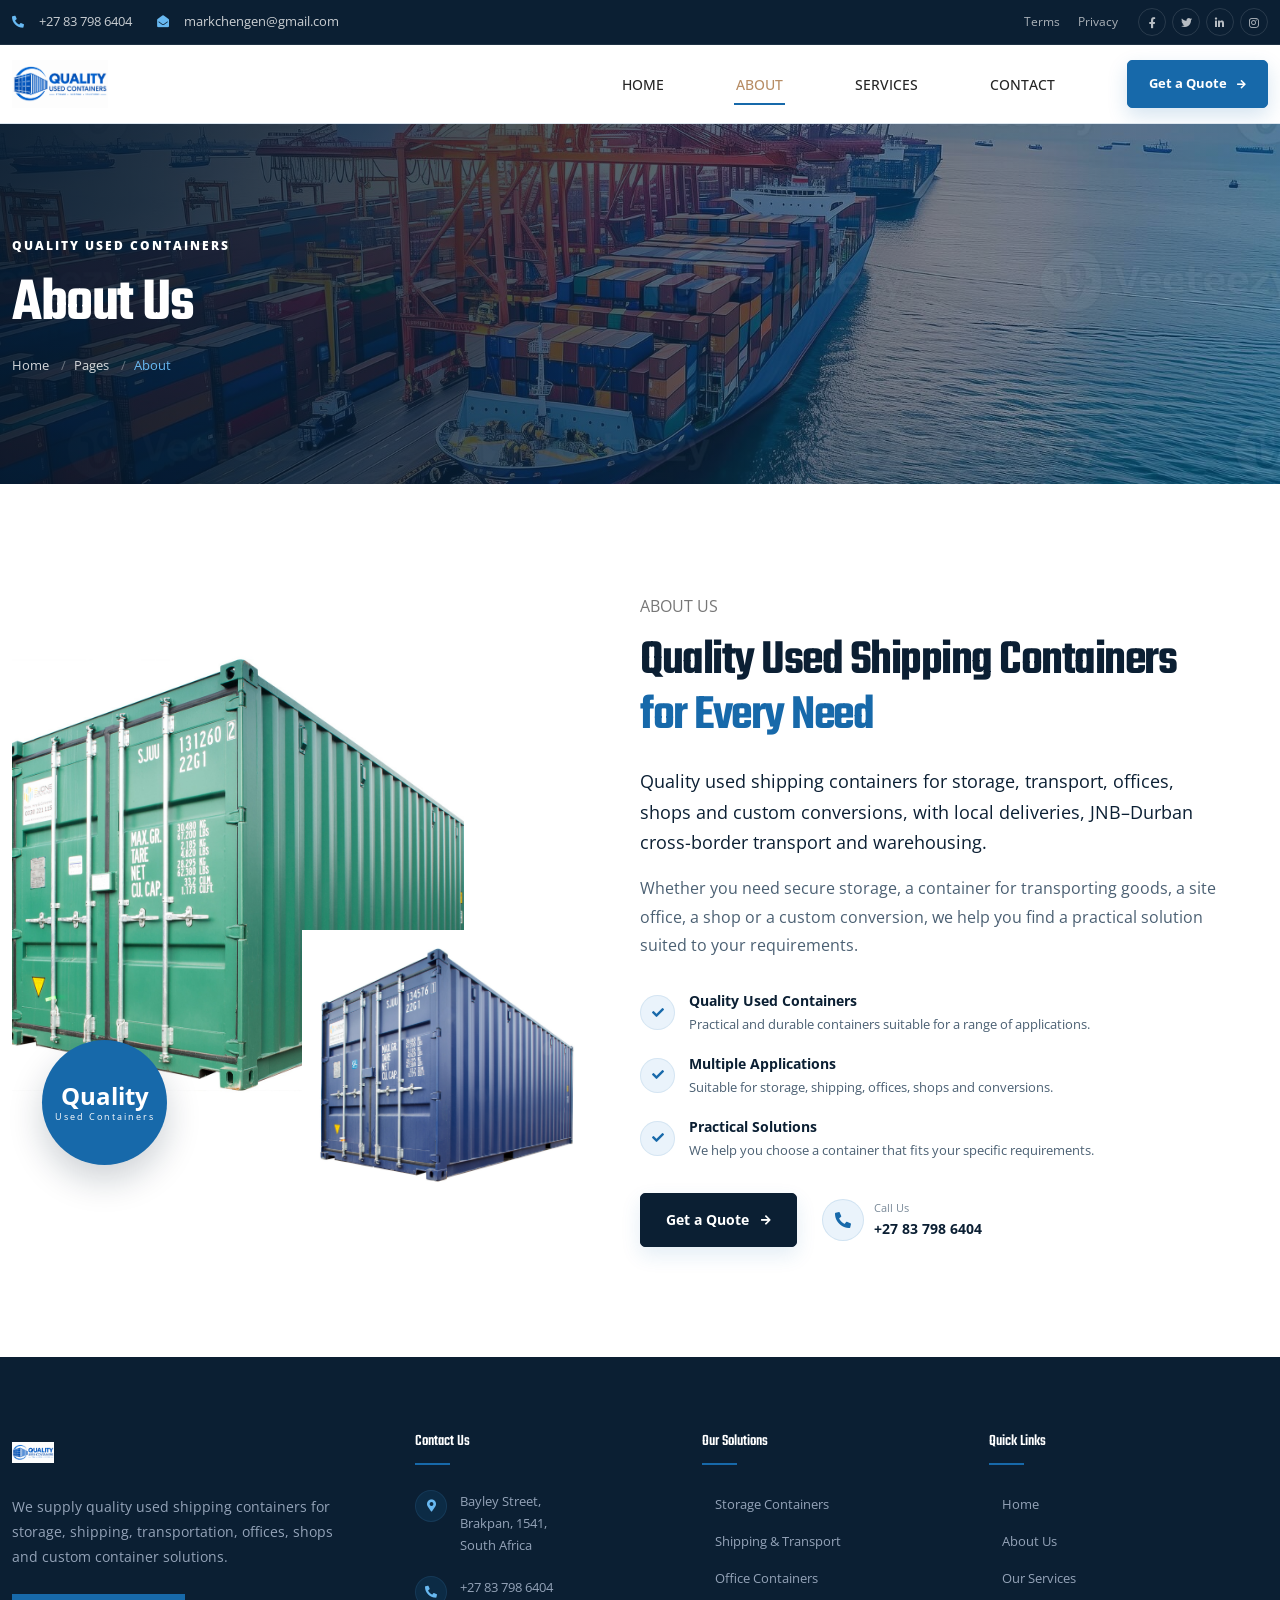
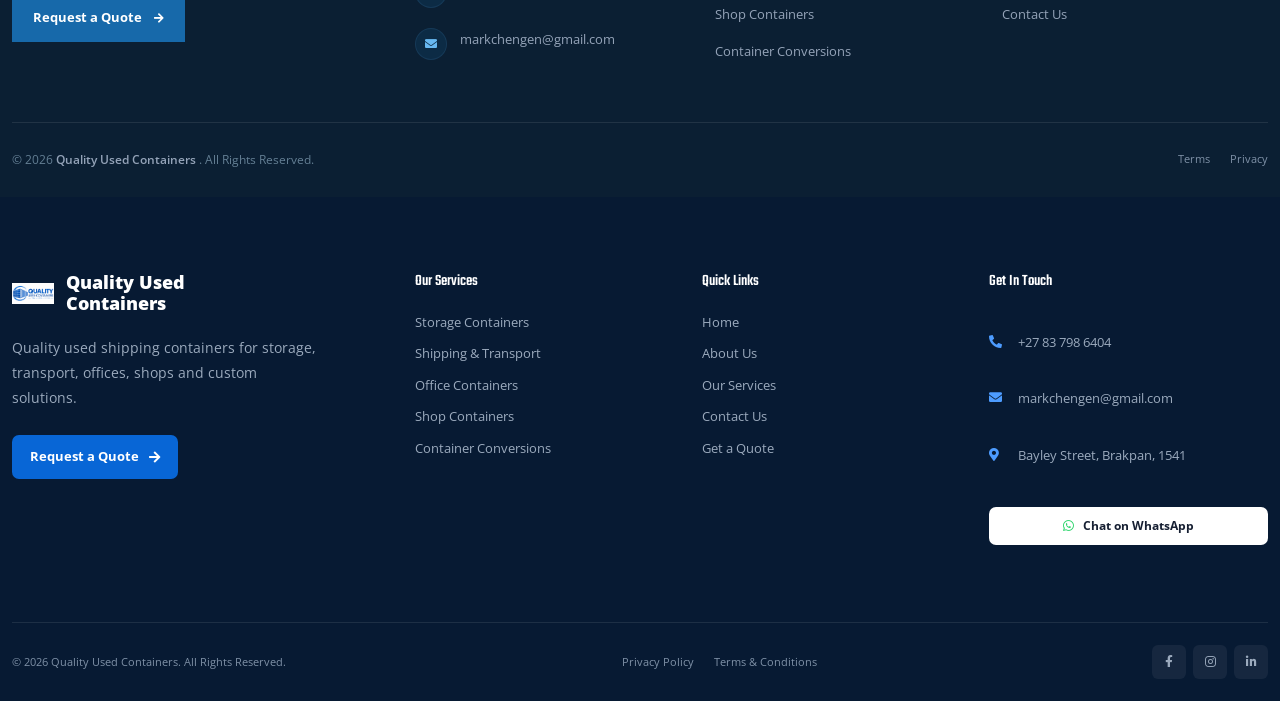
==== commit 7d15369c: "Add files via upload" ====
--- a/about.html
+++ b/about.html
@@ -269,9 +269,8 @@
                     </h2>
 
                     <p class="about-lead">
-                        We supply quality used shipping containers for
-                        storage, shipping, transportation, offices,
-                        shops and a range of container conversion projects.
+                      Quality used shipping containers for storage, transport, offices, shops and custom conversions, with local deliveries, JNB–Durban cross-border transport and warehousing.
+
                     </p>
 
                     <p>
@@ -371,142 +370,6 @@
 
 </section>
 
-
-<!-- =========================================================
-     WHY CHOOSE US
-========================================================= -->
-<section class="why-section">
-
-    <div class="container">
-
-        <div class="row align-items-center g-5">
-
-            <!-- Content -->
-            <div class="col-lg-6">
-
-                <div class="why-content">
-
-                    <span class="section-eyebrow">
-                        WHY CHOOSE US
-                    </span>
-
-                    <h2>
-                        Reliable Container Solutions
-                        <span>Built Around Your Needs</span>
-                    </h2>
-
-                    <p class="why-intro">
-                        We focus on providing practical used shipping
-                        container solutions for individuals and businesses.
-                        From storage and transportation to offices, shops
-                        and conversions, we help you find a solution that
-                        suits your requirements.
-                    </p>
-
-
-                    <div class="why-feature">
-
-                        <div class="why-feature-icon">
-                            <i class="fa fa-shield-alt"></i>
-                        </div>
-
-                        <div>
-                            <h3>Quality Containers</h3>
-
-                            <p>
-                                Choose from quality used shipping containers
-                                suitable for storage, transportation,
-                                business use and other practical applications.
-                            </p>
-                        </div>
-
-                    </div>
-
-
-                    <div class="why-feature">
-
-                        <div class="why-feature-icon">
-                            <i class="fa fa-layer-group"></i>
-                        </div>
-
-                        <div>
-                            <h3>Versatile Solutions</h3>
-
-                            <p>
-                                Our containers can be used for storage,
-                                offices, shops, shipping, transportation
-                                and a variety of conversion projects.
-                            </p>
-                        </div>
-
-                    </div>
-
-
-                    <div class="why-feature">
-
-                        <div class="why-feature-icon">
-                            <i class="fa fa-handshake"></i>
-                        </div>
-
-                        <div>
-                            <h3>Reliable Service</h3>
-
-                            <p>
-                                We work with customers to understand their
-                                requirements and help them choose a suitable
-                                container solution.
-                            </p>
-                        </div>
-
-                    </div>
-
-
-                    <a href="contact.html"
-                       class="btn-primary-custom dark-button">
-                        Talk to Us
-                        <i class="fa fa-arrow-right"></i>
-                    </a>
-
-                </div>
-
-            </div>
-
-
-            <!-- Image -->
-            <div class="col-lg-6">
-
-                <div class="why-image">
-
-                    <img src="img/Container11.webp"
-                         alt="Quality used shipping container">
-
-                    <div class="why-image-card">
-
-                        <div class="why-card-icon">
-                            <i class="fa fa-check"></i>
-                        </div>
-
-                        <div>
-                            <strong>Practical Container Solutions</strong>
-                            <span>For business, home and projects</span>
-                        </div>
-
-                    </div>
-
-                </div>
-
-            </div>
-
-        </div>
-
-    </div>
-
-</section>
-
-
-<!-- =========================================================
-     FOOTER
-========================================================= -->
 <footer class="site-footer">
 
     <div class="container">
@@ -822,9 +685,6 @@
 
 
 </footer>
-    <!-- Back to Top -->
-    <a href="#" class="btn btn-lg btn-primary btn-lg-square back-to-top"><i class="bi bi-arrow-up"></i></a>
-
 
     <!-- JavaScript Libraries -->
     <script src="https://code.jquery.com/jquery-3.4.1.min.js"></script>
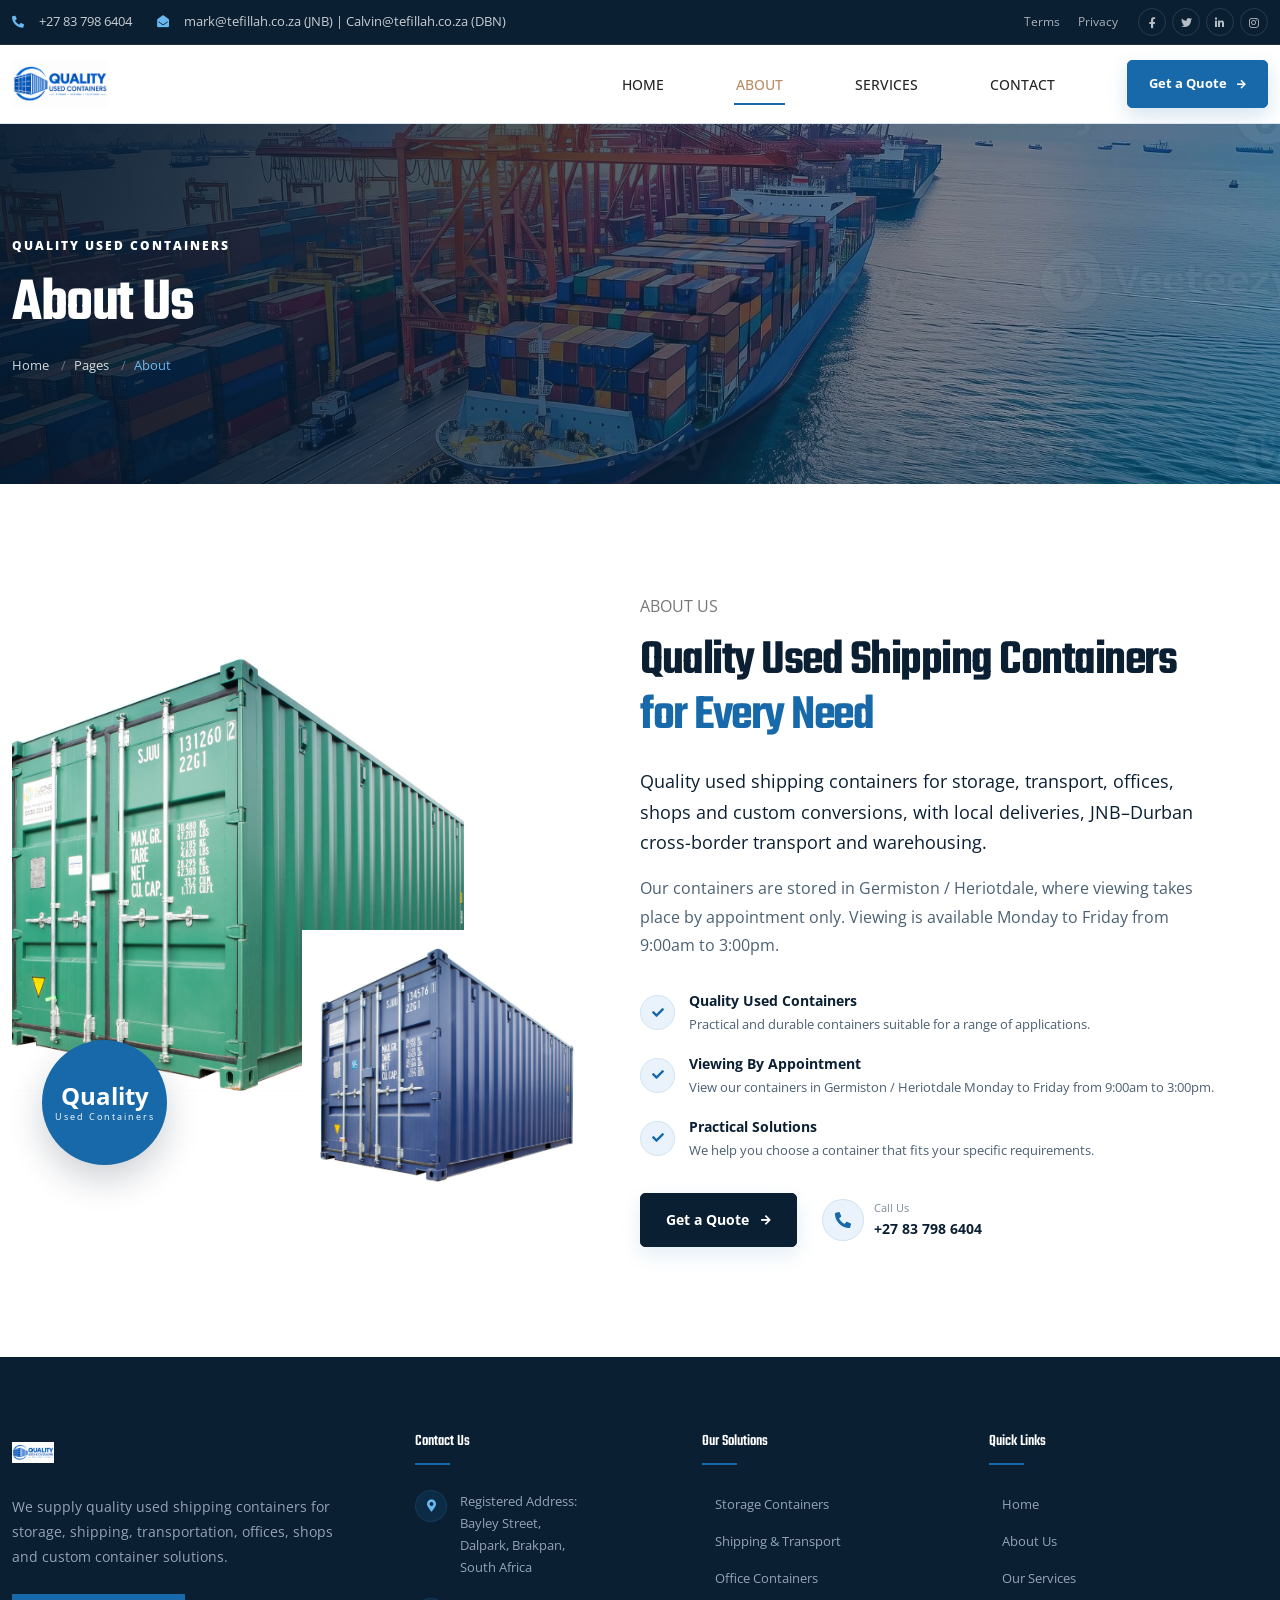
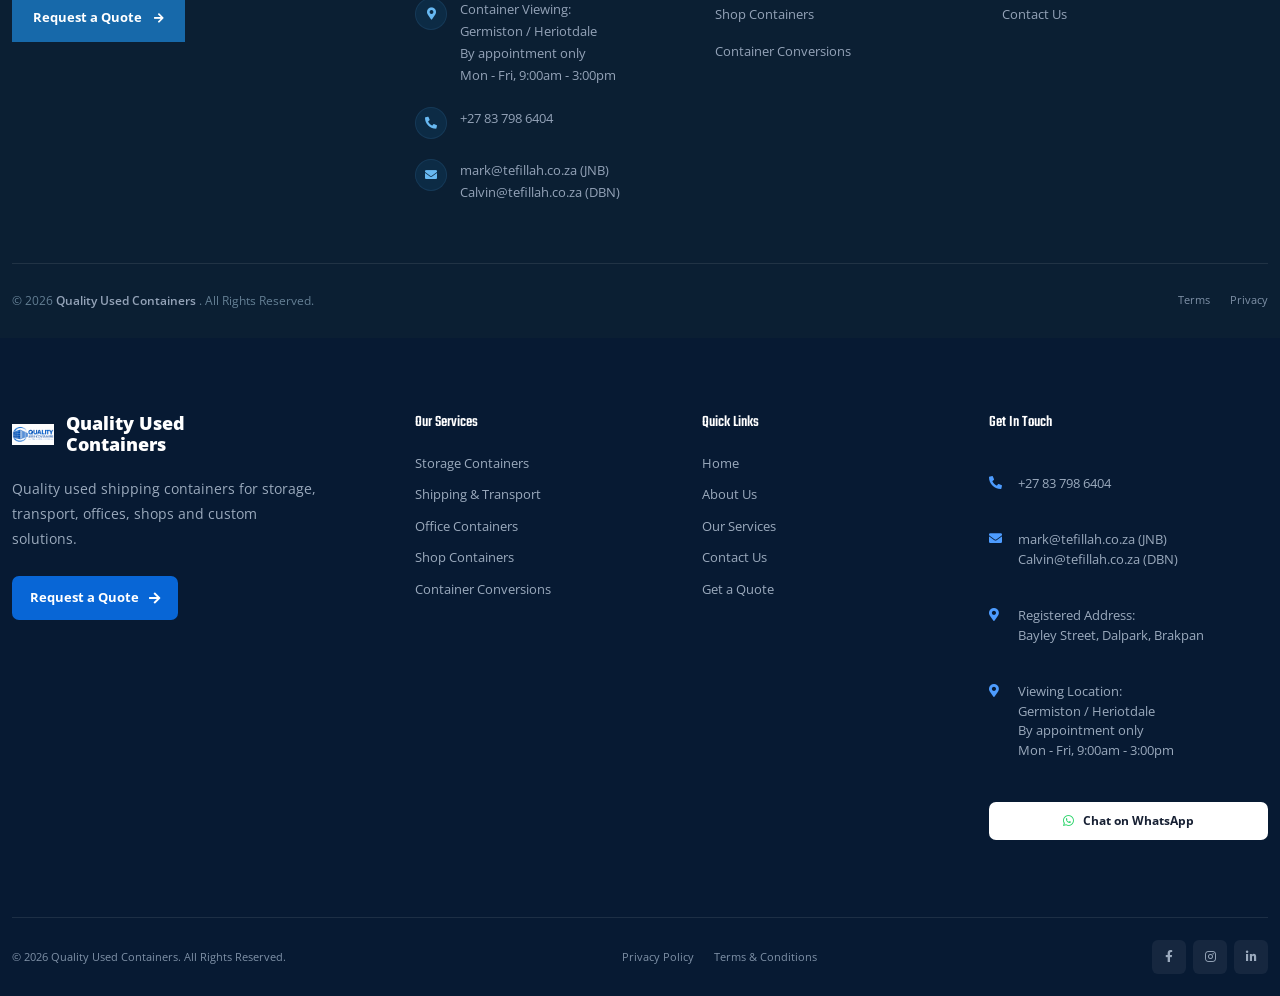
==== commit cf0c3a86: "Add files via upload" ====
--- a/about.html
+++ b/about.html
@@ -1,3 +1,4 @@
+
 <!DOCTYPE html>
 <html lang="en">
 
@@ -66,9 +67,9 @@
                     <span>+27 83 798 6404</span>
                 </a>
 
-                <a href="mailto:markchengen@gmail.com">
+                <a href="mailto:mark@tefillah.co.za">
                     <i class="fa fa-envelope-open"></i>
-                    <span>markchengen@gmail.com</span>
+                    <span>mark@tefillah.co.za (JNB) | Calvin@tefillah.co.za (DBN)</span>
                 </a>
 
             </div>
@@ -274,10 +275,10 @@
                     </p>
 
                     <p>
-                        Whether you need secure storage, a container for
-                        transporting goods, a site office, a shop or a
-                        custom conversion, we help you find a practical
-                        solution suited to your requirements.
+                        Our containers are stored in Germiston / Heriotdale,
+                        where viewing takes place by appointment only.
+                        Viewing is available Monday to Friday from 9:00am
+                        to 3:00pm.
                     </p>
 
 
@@ -307,10 +308,11 @@
                             </div>
 
                             <div>
-                                <strong>Multiple Applications</strong>
+                                <strong>Viewing By Appointment</strong>
                                 <p>
-                                    Suitable for storage, shipping,
-                                    offices, shops and conversions.
+                                    View our containers in Germiston /
+                                    Heriotdale Monday to Friday from
+                                    9:00am to 3:00pm.
                                 </p>
                             </div>
 
@@ -413,9 +415,25 @@
                         </span>
 
                         <span>
+                            Registered Address:<br>
                             Bayley Street,<br>
-                            Brakpan, 1541,<br>
+                            Dalpark, Brakpan,<br>
                             South Africa
+                        </span>
+
+                    </li>
+
+                    <li>
+
+                        <span class="footer-contact-icon">
+                            <i class="fa fa-map-marker-alt"></i>
+                        </span>
+
+                        <span>
+                            Container Viewing:<br>
+                            Germiston / Heriotdale<br>
+                            By appointment only<br>
+                            Mon - Fri, 9:00am - 3:00pm
                         </span>
 
                     </li>
@@ -438,8 +456,9 @@
                             <i class="fa fa-envelope"></i>
                         </span>
 
-                        <a href="mailto:markchengen@gmail.com">
-                            markchengen@gmail.com
+                        <a href="mailto:mark@tefillah.co.za">
+                            mark@tefillah.co.za (JNB)<br>
+                            Calvin@tefillah.co.za (DBN)
                         </a>
 
                     </li>
@@ -627,14 +646,30 @@
                 <span>+27 83 798 6404</span>
             </a>
 
-            <a href="mailto:markchengen@gmail.com">
+            <a href="mailto:mark@tefillah.co.za">
                 <i class="fa fa-envelope"></i>
-                <span>markchengen@gmail.com</span>
+                <span>
+                    mark@tefillah.co.za (JNB)<br>
+                    Calvin@tefillah.co.za (DBN)
+                </span>
             </a>
 
             <a href="#">
                 <i class="fa fa-map-marker-alt"></i>
-                <span>Bayley Street, Brakpan, 1541</span>
+                <span>
+                    Registered Address:<br>
+                    Bayley Street, Dalpark, Brakpan
+                </span>
+            </a>
+
+            <a href="#">
+                <i class="fa fa-map-marker-alt"></i>
+                <span>
+                    Viewing Location:<br>
+                    Germiston / Heriotdale<br>
+                    By appointment only<br>
+                    Mon - Fri, 9:00am - 3:00pm
+                </span>
             </a>
 
             <a
@@ -696,10 +731,12 @@
     <script src="lib/owlcarousel/owl.carousel.min.js"></script>
     <script src="lib/tempusdominus/js/moment.min.js"></script>
     <script src="lib/tempusdominus/js/moment-timezone.min.js"></script>
+    <script src="lib/tempusdominus/js/tempus-timezone.min.js"></script>
     <script src="lib/tempusdominus/js/tempusdominus-bootstrap-4.min.js"></script>
 
     <!-- Template Javascript -->
     <script src="js/main.js"></script>
 </body>
 
-</html>+</html>
+
--- a/css/style.css
+++ b/css/style.css
@@ -6792,3 +6792,1941 @@
 
 
 }
+/* =========================================================
+   CONTAINER SERVICES SHOWCASE
+========================================================= */
+
+:root {
+    --container-navy: #071a2d;
+    --container-blue: #1479d1;
+    --container-blue-dark: #0d5fa8;
+    --container-light-blue: #eaf4fc;
+
+    --container-white: #ffffff;
+    --container-light: #f5f7f9;
+
+    --container-text: #64717d;
+    --container-heading: #172532;
+
+    --container-border: #e2e8ed;
+
+    --container-transition: all 0.4s ease;
+}
+
+
+/* =========================================================
+   MAIN SECTION
+========================================================= */
+
+.container-showcase {
+    position: relative;
+
+    background: #ffffff;
+
+    overflow: hidden;
+}
+
+
+/* =========================================================
+   HEADING
+========================================================= */
+
+.showcase-heading {
+    padding: 110px 0 80px;
+
+    display: grid;
+    grid-template-columns: 1fr 0.75fr;
+
+    align-items: end;
+
+    gap: 80px;
+}
+
+.showcase-heading-left {
+    max-width: 700px;
+}
+
+.showcase-heading-right {
+    max-width: 470px;
+    padding-bottom: 5px;
+}
+
+
+.showcase-label {
+    display: inline-block;
+
+    margin-bottom: 16px;
+
+    color: var(--container-blue);
+
+    font-size: 11px;
+    font-weight: 800;
+
+    letter-spacing: 2.5px;
+}
+
+
+.showcase-heading h2 {
+    margin: 0;
+
+    color: var(--container-heading);
+
+    font-family: "Montserrat", sans-serif;
+
+    font-size: clamp(38px, 5vw, 64px);
+
+    line-height: 1.05;
+
+    letter-spacing: -2px;
+}
+
+.showcase-heading h2 span {
+    display: block;
+
+    color: var(--container-blue);
+}
+
+
+.showcase-heading-right p {
+    margin: 0;
+
+    color: var(--container-text);
+
+    font-size: 15px;
+
+    line-height: 1.9;
+}
+
+
+/* =========================================================
+   FEATURE SERVICE
+========================================================= */
+
+.container-feature {
+    position: relative;
+
+    padding: 50px 0;
+}
+
+
+.container-feature-inner {
+    display: grid;
+
+    grid-template-columns: 1.15fr 0.85fr;
+
+    min-height: 570px;
+
+    align-items: stretch;
+}
+
+
+/* =========================================================
+   IMAGE
+========================================================= */
+
+.feature-image {
+    position: relative;
+
+    min-height: 570px;
+
+    overflow: hidden;
+
+    background: var(--container-navy);
+}
+
+
+.feature-image img {
+    width: 100%;
+    height: 100%;
+
+    position: absolute;
+    inset: 0;
+
+    object-fit: cover;
+
+    transition: transform 0.8s ease;
+}
+
+
+.container-feature:hover .feature-image img {
+    transform: scale(1.05);
+}
+
+
+/* IMAGE OVERLAY */
+
+.image-overlay {
+    position: absolute;
+
+    inset: 0;
+
+    background:
+        linear-gradient(
+            180deg,
+            rgba(7, 26, 45, 0.05) 25%,
+            rgba(7, 26, 45, 0.7) 100%
+        );
+}
+
+
+/* =========================================================
+   NUMBER
+========================================================= */
+
+.feature-number {
+    position: absolute;
+
+    top: 30px;
+    left: 30px;
+
+    z-index: 3;
+
+    color: #ffffff;
+
+    font-family: "Montserrat", sans-serif;
+
+    font-size: 72px;
+
+    line-height: 1;
+
+    font-weight: 800;
+
+    opacity: 0.9;
+}
+
+
+/* =========================================================
+   IMAGE TAG
+========================================================= */
+
+.image-tag {
+    position: absolute;
+
+    bottom: 28px;
+    left: 30px;
+
+    z-index: 3;
+
+    padding: 9px 14px;
+
+    background: var(--container-blue);
+
+    color: #ffffff;
+
+    font-size: 10px;
+
+    font-weight: 800;
+
+    letter-spacing: 2px;
+}
+
+
+/* =========================================================
+   CONTENT
+========================================================= */
+
+.feature-content {
+    position: relative;
+
+    padding: 70px 65px;
+
+    background: var(--container-light);
+
+    display: flex;
+    flex-direction: column;
+    justify-content: center;
+
+    border-top: 1px solid var(--container-border);
+    border-right: 1px solid var(--container-border);
+    border-bottom: 1px solid var(--container-border);
+}
+
+
+.feature-kicker {
+    display: block;
+
+    margin-bottom: 18px;
+
+    color: var(--container-blue);
+
+    font-size: 10px;
+
+    font-weight: 800;
+
+    letter-spacing: 2px;
+}
+
+
+/* =========================================================
+   ICON
+========================================================= */
+
+.feature-icon {
+    width: 62px;
+    height: 62px;
+
+    display: flex;
+    align-items: center;
+    justify-content: center;
+
+    margin-bottom: 25px;
+
+    background: #ffffff;
+
+    border: 1px solid var(--container-border);
+
+    box-shadow:
+        0 10px 30px rgba(7, 26, 45, 0.08);
+}
+
+
+.feature-icon img {
+    width: 32px;
+    height: 32px;
+
+    object-fit: contain;
+}
+
+
+/* =========================================================
+   TITLE
+========================================================= */
+
+.feature-content h3 {
+    margin: 0 0 20px;
+
+    color: var(--container-heading);
+
+    font-family: "Montserrat", sans-serif;
+
+    font-size: clamp(30px, 3vw, 43px);
+
+    line-height: 1.1;
+
+    letter-spacing: -1px;
+}
+
+
+.feature-content h3 span {
+    display: block;
+
+    color: var(--container-blue);
+}
+
+
+/* =========================================================
+   DESCRIPTION
+========================================================= */
+
+.feature-description {
+    max-width: 510px;
+
+    margin: 0 0 28px;
+
+    color: var(--container-text);
+
+    font-size: 14px;
+
+    line-height: 1.9;
+}
+
+
+/* =========================================================
+   POINTS
+========================================================= */
+
+.feature-points {
+    display: grid;
+
+    grid-template-columns: 1fr 1fr;
+
+    gap: 13px;
+
+    margin-bottom: 32px;
+}
+
+
+.feature-points div {
+    display: flex;
+
+    align-items: center;
+
+    gap: 9px;
+
+    color: #3e4b57;
+
+    font-size: 12px;
+
+    font-weight: 600;
+}
+
+
+.feature-points i {
+    color: var(--container-blue);
+
+    font-size: 11px;
+}
+
+
+/* =========================================================
+   BUTTON
+========================================================= */
+
+.feature-button {
+    align-self: flex-start;
+
+    display: inline-flex;
+
+    align-items: center;
+
+    gap: 13px;
+
+    min-height: 50px;
+
+    padding: 0 21px;
+
+    background: var(--container-navy);
+
+    color: #ffffff;
+
+    font-size: 12px;
+
+    font-weight: 700;
+
+    text-decoration: none;
+
+    transition: var(--container-transition);
+}
+
+
+.feature-button i {
+    transition: transform 0.3s ease;
+}
+
+
+.feature-button:hover {
+    background: var(--container-blue);
+
+    color: #ffffff;
+
+    transform: translateY(-2px);
+}
+
+
+.feature-button:hover i {
+    transform: translateX(5px);
+}
+
+
+/* =========================================================
+   REVERSE LAYOUT
+========================================================= */
+
+.container-feature-reverse .container-feature-inner {
+    grid-template-columns: 0.85fr 1.15fr;
+}
+
+
+.container-feature-reverse .feature-image {
+    order: 2;
+}
+
+
+.container-feature-reverse .feature-content {
+    order: 1;
+
+    border-left: 1px solid var(--container-border);
+    border-right: 0;
+}
+
+
+/* =========================================================
+   CONVERSION FEATURE
+========================================================= */
+
+.conversion-feature {
+    position: relative;
+
+    min-height: 700px;
+
+    margin: 70px 0 0;
+
+    display: flex;
+
+    align-items: center;
+
+    overflow: hidden;
+
+    background: var(--container-navy);
+}
+
+
+.conversion-image {
+    position: absolute;
+
+    inset: 0;
+
+    z-index: 0;
+}
+
+
+.conversion-image img {
+    width: 100%;
+    height: 100%;
+
+    object-fit: cover;
+}
+
+
+.conversion-overlay {
+    position: absolute;
+
+    inset: 0;
+
+    background:
+        linear-gradient(
+            90deg,
+            rgba(7, 26, 45, 0.98) 0%,
+            rgba(7, 26, 45, 0.9) 38%,
+            rgba(7, 26, 45, 0.55) 65%,
+            rgba(7, 26, 45, 0.3) 100%
+        );
+}
+
+
+.conversion-content {
+    position: relative;
+
+    z-index: 2;
+
+    max-width: 650px;
+
+    padding: 110px 0;
+}
+
+
+.conversion-content .showcase-label {
+    color: #64b4ef;
+}
+
+
+.conversion-content h2 {
+    margin: 0 0 25px;
+
+    color: #ffffff;
+
+    font-family: "Montserrat", sans-serif;
+
+    font-size: clamp(40px, 5vw, 65px);
+
+    line-height: 1.05;
+
+    letter-spacing: -2px;
+}
+
+
+.conversion-content h2 span {
+    display: block;
+
+    color: #52a8e8;
+}
+
+
+.conversion-content > p {
+    max-width: 570px;
+
+    margin: 0 0 35px;
+
+    color: rgba(255, 255, 255, 0.72);
+
+    font-size: 15px;
+
+    line-height: 1.9;
+}
+
+
+/* =========================================================
+   CONVERSION FEATURES
+========================================================= */
+
+.conversion-features {
+    display: grid;
+
+    grid-template-columns: repeat(2, 1fr);
+
+    gap: 12px;
+
+    margin-bottom: 35px;
+}
+
+
+.conversion-features div {
+    display: flex;
+
+    align-items: center;
+
+    gap: 12px;
+
+    padding: 13px 15px;
+
+    background: rgba(255, 255, 255, 0.08);
+
+    border: 1px solid rgba(255, 255, 255, 0.1);
+
+    color: #ffffff;
+
+    font-size: 12px;
+
+    font-weight: 600;
+}
+
+
+.conversion-features i {
+    color: #52a8e8;
+
+    font-size: 15px;
+}
+
+
+/* =========================================================
+   CONVERSION BUTTON
+========================================================= */
+
+.conversion-button {
+    display: inline-flex;
+
+    align-items: center;
+
+    gap: 13px;
+
+    min-height: 52px;
+
+    padding: 0 24px;
+
+    background: var(--container-blue);
+
+    color: #ffffff;
+
+    font-size: 12px;
+
+    font-weight: 700;
+
+    text-decoration: none;
+
+    transition: var(--container-transition);
+}
+
+
+.conversion-button:hover {
+    background: #ffffff;
+
+    color: var(--container-navy);
+}
+
+
+.conversion-button i {
+    transition: transform 0.3s ease;
+}
+
+
+.conversion-button:hover i {
+    transform: translateX(5px);
+}
+
+
+/* =========================================================
+   CUSTOM SOLUTION
+========================================================= */
+
+.custom-solution {
+    padding: 90px 0;
+}
+
+
+.custom-solution-inner {
+    display: flex;
+
+    align-items: center;
+
+    justify-content: space-between;
+
+    gap: 50px;
+
+    padding: 65px;
+
+    background: var(--container-light-blue);
+
+    border-left: 5px solid var(--container-blue);
+}
+
+
+.custom-solution h2 {
+    margin: 0 0 15px;
+
+    color: var(--container-heading);
+
+    font-family: "Montserrat", sans-serif;
+
+    font-size: clamp(30px, 4vw, 45px);
+
+    line-height: 1.1;
+
+    letter-spacing: -1px;
+}
+
+
+.custom-solution h2 span {
+    color: var(--container-blue);
+}
+
+
+.custom-solution p {
+    max-width: 620px;
+
+    margin: 0;
+
+    color: var(--container-text);
+
+    font-size: 14px;
+
+    line-height: 1.8;
+}
+
+
+/* CUSTOM BUTTON */
+
+.custom-button {
+    flex-shrink: 0;
+
+    display: inline-flex;
+
+    align-items: center;
+
+    gap: 12px;
+
+    min-height: 52px;
+
+    padding: 0 24px;
+
+    background: var(--container-navy);
+
+    color: #ffffff;
+
+    font-size: 12px;
+
+    font-weight: 700;
+
+    text-decoration: none;
+
+    transition: var(--container-transition);
+}
+
+
+.custom-button:hover {
+    background: var(--container-blue);
+
+    color: #ffffff;
+
+    transform: translateY(-2px);
+}
+
+
+.custom-button i {
+    transition: transform 0.3s ease;
+}
+
+
+.custom-button:hover i {
+    transform: translateX(5px);
+}
+
+
+/* =========================================================
+   TABLET
+========================================================= */
+
+@media (max-width: 991px) {
+
+    .showcase-heading {
+        grid-template-columns: 1fr;
+
+        gap: 25px;
+
+        padding: 80px 0 60px;
+    }
+
+
+    .container-feature-inner,
+    .container-feature-reverse .container-feature-inner {
+        grid-template-columns: 1fr;
+    }
+
+
+    .feature-image {
+        min-height: 450px;
+
+        order: 1 !important;
+    }
+
+
+    .feature-content,
+    .container-feature-reverse .feature-content {
+        order: 2;
+
+        padding: 55px 45px;
+
+        border: 1px solid var(--container-border);
+        border-top: 0;
+    }
+
+
+    .conversion-feature {
+        min-height: 650px;
+    }
+
+
+    .custom-solution-inner {
+        align-items: flex-start;
+
+        flex-direction: column;
+
+        padding: 45px;
+    }
+
+}
+
+
+/* =========================================================
+   MOBILE
+========================================================= */
+
+@media (max-width: 767px) {
+
+    .showcase-heading {
+        padding: 65px 0 45px;
+    }
+
+
+    .showcase-heading h2 {
+        font-size: 38px;
+
+        letter-spacing: -1px;
+    }
+
+
+    .showcase-heading-right p {
+        font-size: 14px;
+
+        line-height: 1.8;
+    }
+
+
+    .container-feature {
+        padding: 25px 0;
+    }
+
+
+    .feature-image {
+        min-height: 350px;
+    }
+
+
+    .feature-number {
+        top: 20px;
+        left: 20px;
+
+        font-size: 55px;
+    }
+
+
+    .image-tag {
+        left: 20px;
+        bottom: 20px;
+    }
+
+
+    .feature-content {
+        padding: 40px 25px !important;
+    }
+
+
+    .feature-icon {
+        width: 55px;
+        height: 55px;
+    }
+
+
+    .feature-content h3 {
+        font-size: 32px;
+    }
+
+
+    .feature-points {
+        grid-template-columns: 1fr;
+
+        gap: 11px;
+    }
+
+
+    .feature-button {
+        width: 100%;
+
+        justify-content: center;
+    }
+
+
+    .conversion-feature {
+        min-height: 700px;
+
+        margin-top: 45px;
+    }
+
+
+    .conversion-overlay {
+        background:
+            linear-gradient(
+                90deg,
+                rgba(7, 26, 45, 0.96),
+                rgba(7, 26, 45, 0.75)
+            );
+    }
+
+
+    .conversion-content {
+        padding: 70px 0;
+    }
+
+
+    .conversion-content h2 {
+        font-size: 42px;
+    }
+
+
+    .conversion-features {
+        grid-template-columns: 1fr;
+    }
+
+
+    .conversion-button {
+        width: 100%;
+
+        justify-content: center;
+    }
+
+
+    .custom-solution {
+        padding: 55px 0;
+    }
+
+
+    .custom-solution-inner {
+        padding: 35px 25px;
+
+        border-left-width: 4px;
+    }
+
+
+    .custom-button {
+        width: 100%;
+
+        justify-content: center;
+    }
+
+}
+
+
+/* =========================================================
+   SMALL MOBILE
+========================================================= */
+
+@media (max-width: 480px) {
+
+    .showcase-heading h2 {
+        font-size: 33px;
+    }
+
+
+    .feature-image {
+        min-height: 300px;
+    }
+
+
+    .feature-content h3 {
+        font-size: 29px;
+    }
+
+
+    .conversion-content h2 {
+        font-size: 36px;
+    }
+
+}
+/* =========================================================
+   CONTAINER SERVICES SHOWCASE
+========================================================= */
+
+:root {
+    --container-navy: #071a2d;
+    --container-blue: #1479d1;
+    --container-blue-dark: #0d5fa8;
+    --container-light-blue: #eaf4fc;
+
+    --container-white: #ffffff;
+    --container-light: #f5f7f9;
+
+    --container-text: #64717d;
+    --container-heading: #172532;
+
+    --container-border: #e2e8ed;
+
+    --container-transition: all 0.4s ease;
+}
+
+
+/* =========================================================
+   MAIN SECTION
+========================================================= */
+
+.container-showcase {
+    position: relative;
+
+    background: #ffffff;
+
+    overflow: hidden;
+}
+
+
+/* =========================================================
+   HEADING
+========================================================= */
+
+.showcase-heading {
+    padding: 110px 0 80px;
+
+    display: grid;
+    grid-template-columns: 1fr 0.75fr;
+
+    align-items: end;
+
+    gap: 80px;
+}
+
+.showcase-heading-left {
+    max-width: 700px;
+}
+
+.showcase-heading-right {
+    max-width: 470px;
+    padding-bottom: 5px;
+}
+
+
+.showcase-label {
+    display: inline-block;
+
+    margin-bottom: 16px;
+
+    color: var(--container-blue);
+
+    font-size: 11px;
+    font-weight: 800;
+
+    letter-spacing: 2.5px;
+}
+
+
+.showcase-heading h2 {
+    margin: 0;
+
+    color: var(--container-heading);
+
+    font-family: "Montserrat", sans-serif;
+
+    font-size: clamp(38px, 5vw, 64px);
+
+    line-height: 1.05;
+
+    letter-spacing: -2px;
+}
+
+.showcase-heading h2 span {
+    display: block;
+
+    color: var(--container-blue);
+}
+
+
+.showcase-heading-right p {
+    margin: 0;
+
+    color: var(--container-text);
+
+    font-size: 15px;
+
+    line-height: 1.9;
+}
+
+
+/* =========================================================
+   FEATURE SERVICE
+========================================================= */
+
+.container-feature {
+    position: relative;
+
+    padding: 50px 0;
+}
+
+
+.container-feature-inner {
+    display: grid;
+
+    grid-template-columns: 1.15fr 0.85fr;
+
+    min-height: 570px;
+
+    align-items: stretch;
+}
+
+
+/* =========================================================
+   IMAGE
+========================================================= */
+
+.feature-image {
+    position: relative;
+
+    min-height: 570px;
+
+    overflow: hidden;
+
+    background: var(--container-navy);
+}
+
+
+.feature-image img {
+    width: 100%;
+    height: 100%;
+
+    position: absolute;
+    inset: 0;
+
+    object-fit: cover;
+
+    transition: transform 0.8s ease;
+}
+
+
+.container-feature:hover .feature-image img {
+    transform: scale(1.05);
+}
+
+
+/* IMAGE OVERLAY */
+
+.image-overlay {
+    position: absolute;
+
+    inset: 0;
+
+    background:
+        linear-gradient(
+            180deg,
+            rgba(7, 26, 45, 0.05) 25%,
+            rgba(7, 26, 45, 0.7) 100%
+        );
+}
+
+
+/* =========================================================
+   NUMBER
+========================================================= */
+
+.feature-number {
+    position: absolute;
+
+    top: 30px;
+    left: 30px;
+
+    z-index: 3;
+
+    color: #ffffff;
+
+    font-family: "Montserrat", sans-serif;
+
+    font-size: 72px;
+
+    line-height: 1;
+
+    font-weight: 800;
+
+    opacity: 0.9;
+}
+
+
+/* =========================================================
+   IMAGE TAG
+========================================================= */
+
+.image-tag {
+    position: absolute;
+
+    bottom: 28px;
+    left: 30px;
+
+    z-index: 3;
+
+    padding: 9px 14px;
+
+    background: var(--container-blue);
+
+    color: #ffffff;
+
+    font-size: 10px;
+
+    font-weight: 800;
+
+    letter-spacing: 2px;
+}
+
+
+/* =========================================================
+   CONTENT
+========================================================= */
+
+.feature-content {
+    position: relative;
+
+    padding: 70px 65px;
+
+    background: var(--container-light);
+
+    display: flex;
+    flex-direction: column;
+    justify-content: center;
+
+    border-top: 1px solid var(--container-border);
+    border-right: 1px solid var(--container-border);
+    border-bottom: 1px solid var(--container-border);
+}
+
+
+.feature-kicker {
+    display: block;
+
+    margin-bottom: 18px;
+
+    color: var(--container-blue);
+
+    font-size: 10px;
+
+    font-weight: 800;
+
+    letter-spacing: 2px;
+}
+
+
+/* =========================================================
+   ICON
+========================================================= */
+
+.feature-icon {
+    width: 62px;
+    height: 62px;
+
+    display: flex;
+    align-items: center;
+    justify-content: center;
+
+    margin-bottom: 25px;
+
+    background: #ffffff;
+
+    border: 1px solid var(--container-border);
+
+    box-shadow:
+        0 10px 30px rgba(7, 26, 45, 0.08);
+}
+
+
+.feature-icon img {
+    width: 32px;
+    height: 32px;
+
+    object-fit: contain;
+}
+
+
+/* =========================================================
+   TITLE
+========================================================= */
+
+.feature-content h3 {
+    margin: 0 0 20px;
+
+    color: var(--container-heading);
+
+    font-family: "Montserrat", sans-serif;
+
+    font-size: clamp(30px, 3vw, 43px);
+
+    line-height: 1.1;
+
+    letter-spacing: -1px;
+}
+
+
+.feature-content h3 span {
+    display: block;
+
+    color: var(--container-blue);
+}
+
+
+/* =========================================================
+   DESCRIPTION
+========================================================= */
+
+.feature-description {
+    max-width: 510px;
+
+    margin: 0 0 28px;
+
+    color: var(--container-text);
+
+    font-size: 14px;
+
+    line-height: 1.9;
+}
+
+
+/* =========================================================
+   POINTS
+========================================================= */
+
+.feature-points {
+    display: grid;
+
+    grid-template-columns: 1fr 1fr;
+
+    gap: 13px;
+
+    margin-bottom: 32px;
+}
+
+
+.feature-points div {
+    display: flex;
+
+    align-items: center;
+
+    gap: 9px;
+
+    color: #3e4b57;
+
+    font-size: 12px;
+
+    font-weight: 600;
+}
+
+
+.feature-points i {
+    color: var(--container-blue);
+
+    font-size: 11px;
+}
+
+
+/* =========================================================
+   BUTTON
+========================================================= */
+
+.feature-button {
+    align-self: flex-start;
+
+    display: inline-flex;
+
+    align-items: center;
+
+    gap: 13px;
+
+    min-height: 50px;
+
+    padding: 0 21px;
+
+    background: var(--container-navy);
+
+    color: #ffffff;
+
+    font-size: 12px;
+
+    font-weight: 700;
+
+    text-decoration: none;
+
+    transition: var(--container-transition);
+}
+
+
+.feature-button i {
+    transition: transform 0.3s ease;
+}
+
+
+.feature-button:hover {
+    background: var(--container-blue);
+
+    color: #ffffff;
+
+    transform: translateY(-2px);
+}
+
+
+.feature-button:hover i {
+    transform: translateX(5px);
+}
+
+
+/* =========================================================
+   REVERSE LAYOUT
+========================================================= */
+
+.container-feature-reverse .container-feature-inner {
+    grid-template-columns: 0.85fr 1.15fr;
+}
+
+
+.container-feature-reverse .feature-image {
+    order: 2;
+}
+
+
+.container-feature-reverse .feature-content {
+    order: 1;
+
+    border-left: 1px solid var(--container-border);
+    border-right: 0;
+}
+
+
+/* =========================================================
+   CONVERSION FEATURE
+========================================================= */
+
+.conversion-feature {
+    position: relative;
+
+    min-height: 700px;
+
+    margin: 70px 0 0;
+
+    display: flex;
+
+    align-items: center;
+
+    overflow: hidden;
+
+    background: var(--container-navy);
+}
+
+
+.conversion-image {
+    position: absolute;
+
+    inset: 0;
+
+    z-index: 0;
+}
+
+
+.conversion-image img {
+    width: 100%;
+    height: 100%;
+
+    object-fit: cover;
+}
+
+
+.conversion-overlay {
+    position: absolute;
+
+    inset: 0;
+
+    background:
+        linear-gradient(
+            90deg,
+            rgba(7, 26, 45, 0.98) 0%,
+            rgba(7, 26, 45, 0.9) 38%,
+            rgba(7, 26, 45, 0.55) 65%,
+            rgba(7, 26, 45, 0.3) 100%
+        );
+}
+
+
+.conversion-content {
+    position: relative;
+
+    z-index: 2;
+
+    max-width: 650px;
+
+    padding: 110px 0;
+}
+
+
+.conversion-content .showcase-label {
+    color: #64b4ef;
+}
+
+
+.conversion-content h2 {
+    margin: 0 0 25px;
+
+    color: #ffffff;
+
+    font-family: "Montserrat", sans-serif;
+
+    font-size: clamp(40px, 5vw, 65px);
+
+    line-height: 1.05;
+
+    letter-spacing: -2px;
+}
+
+
+.conversion-content h2 span {
+    display: block;
+
+    color: #52a8e8;
+}
+
+
+.conversion-content > p {
+    max-width: 570px;
+
+    margin: 0 0 35px;
+
+    color: rgba(255, 255, 255, 0.72);
+
+    font-size: 15px;
+
+    line-height: 1.9;
+}
+
+
+/* =========================================================
+   CONVERSION FEATURES
+========================================================= */
+
+.conversion-features {
+    display: grid;
+
+    grid-template-columns: repeat(2, 1fr);
+
+    gap: 12px;
+
+    margin-bottom: 35px;
+}
+
+
+.conversion-features div {
+    display: flex;
+
+    align-items: center;
+
+    gap: 12px;
+
+    padding: 13px 15px;
+
+    background: rgba(255, 255, 255, 0.08);
+
+    border: 1px solid rgba(255, 255, 255, 0.1);
+
+    color: #ffffff;
+
+    font-size: 12px;
+
+    font-weight: 600;
+}
+
+
+.conversion-features i {
+    color: #52a8e8;
+
+    font-size: 15px;
+}
+
+
+/* =========================================================
+   CONVERSION BUTTON
+========================================================= */
+
+.conversion-button {
+    display: inline-flex;
+
+    align-items: center;
+
+    gap: 13px;
+
+    min-height: 52px;
+
+    padding: 0 24px;
+
+    background: var(--container-blue);
+
+    color: #ffffff;
+
+    font-size: 12px;
+
+    font-weight: 700;
+
+    text-decoration: none;
+
+    transition: var(--container-transition);
+}
+
+
+.conversion-button:hover {
+    background: #ffffff;
+
+    color: var(--container-navy);
+}
+
+
+.conversion-button i {
+    transition: transform 0.3s ease;
+}
+
+
+.conversion-button:hover i {
+    transform: translateX(5px);
+}
+
+
+/* =========================================================
+   CUSTOM SOLUTION
+========================================================= */
+
+.custom-solution {
+    padding: 90px 0;
+}
+
+
+.custom-solution-inner {
+    display: flex;
+
+    align-items: center;
+
+    justify-content: space-between;
+
+    gap: 50px;
+
+    padding: 65px;
+
+    background: var(--container-light-blue);
+
+    border-left: 5px solid var(--container-blue);
+}
+
+
+.custom-solution h2 {
+    margin: 0 0 15px;
+
+    color: var(--container-heading);
+
+    font-family: "Montserrat", sans-serif;
+
+    font-size: clamp(30px, 4vw, 45px);
+
+    line-height: 1.1;
+
+    letter-spacing: -1px;
+}
+
+
+.custom-solution h2 span {
+    color: var(--container-blue);
+}
+
+
+.custom-solution p {
+    max-width: 620px;
+
+    margin: 0;
+
+    color: var(--container-text);
+
+    font-size: 14px;
+
+    line-height: 1.8;
+}
+
+
+/* CUSTOM BUTTON */
+
+.custom-button {
+    flex-shrink: 0;
+
+    display: inline-flex;
+
+    align-items: center;
+
+    gap: 12px;
+
+    min-height: 52px;
+
+    padding: 0 24px;
+
+    background: var(--container-navy);
+
+    color: #ffffff;
+
+    font-size: 12px;
+
+    font-weight: 700;
+
+    text-decoration: none;
+
+    transition: var(--container-transition);
+}
+
+
+.custom-button:hover {
+    background: var(--container-blue);
+
+    color: #ffffff;
+
+    transform: translateY(-2px);
+}
+
+
+.custom-button i {
+    transition: transform 0.3s ease;
+}
+
+
+.custom-button:hover i {
+    transform: translateX(5px);
+}
+
+
+/* =========================================================
+   TABLET
+========================================================= */
+
+@media (max-width: 991px) {
+
+    .showcase-heading {
+        grid-template-columns: 1fr;
+
+        gap: 25px;
+
+        padding: 80px 0 60px;
+    }
+
+
+    .container-feature-inner,
+    .container-feature-reverse .container-feature-inner {
+        grid-template-columns: 1fr;
+    }
+
+
+    .feature-image {
+        min-height: 450px;
+
+        order: 1 !important;
+    }
+
+
+    .feature-content,
+    .container-feature-reverse .feature-content {
+        order: 2;
+
+        padding: 55px 45px;
+
+        border: 1px solid var(--container-border);
+        border-top: 0;
+    }
+
+
+    .conversion-feature {
+        min-height: 650px;
+    }
+
+
+    .custom-solution-inner {
+        align-items: flex-start;
+
+        flex-direction: column;
+
+        padding: 45px;
+    }
+
+}
+
+
+/* =========================================================
+   MOBILE
+========================================================= */
+
+@media (max-width: 767px) {
+
+    .showcase-heading {
+        padding: 65px 0 45px;
+    }
+
+
+    .showcase-heading h2 {
+        font-size: 38px;
+
+        letter-spacing: -1px;
+    }
+
+
+    .showcase-heading-right p {
+        font-size: 14px;
+
+        line-height: 1.8;
+    }
+
+
+    .container-feature {
+        padding: 25px 0;
+    }
+
+
+    .feature-image {
+        min-height: 350px;
+    }
+
+
+    .feature-number {
+        top: 20px;
+        left: 20px;
+
+        font-size: 55px;
+    }
+
+
+    .image-tag {
+        left: 20px;
+        bottom: 20px;
+    }
+
+
+    .feature-content {
+        padding: 40px 25px !important;
+    }
+
+
+    .feature-icon {
+        width: 55px;
+        height: 55px;
+    }
+
+
+    .feature-content h3 {
+        font-size: 32px;
+    }
+
+
+    .feature-points {
+        grid-template-columns: 1fr;
+
+        gap: 11px;
+    }
+
+
+    .feature-button {
+        width: 100%;
+
+        justify-content: center;
+    }
+
+
+    .conversion-feature {
+        min-height: 700px;
+
+        margin-top: 45px;
+    }
+
+
+    .conversion-overlay {
+        background:
+            linear-gradient(
+                90deg,
+                rgba(7, 26, 45, 0.96),
+                rgba(7, 26, 45, 0.75)
+            );
+    }
+
+
+    .conversion-content {
+        padding: 70px 0;
+    }
+
+
+    .conversion-content h2 {
+        font-size: 42px;
+    }
+
+
+    .conversion-features {
+        grid-template-columns: 1fr;
+    }
+
+
+    .conversion-button {
+        width: 100%;
+
+        justify-content: center;
+    }
+
+
+    .custom-solution {
+        padding: 55px 0;
+    }
+
+
+    .custom-solution-inner {
+        padding: 35px 25px;
+
+        border-left-width: 4px;
+    }
+
+
+    .custom-button {
+        width: 100%;
+
+        justify-content: center;
+    }
+
+}
+
+
+/* =========================================================
+   SMALL MOBILE
+========================================================= */
+
+@media (max-width: 480px) {
+
+    .showcase-heading h2 {
+        font-size: 33px;
+    }
+
+
+    .feature-image {
+        min-height: 300px;
+    }
+
+
+    .feature-content h3 {
+        font-size: 29px;
+    }
+
+
+    .conversion-content h2 {
+        font-size: 36px;
+    }
+
+}
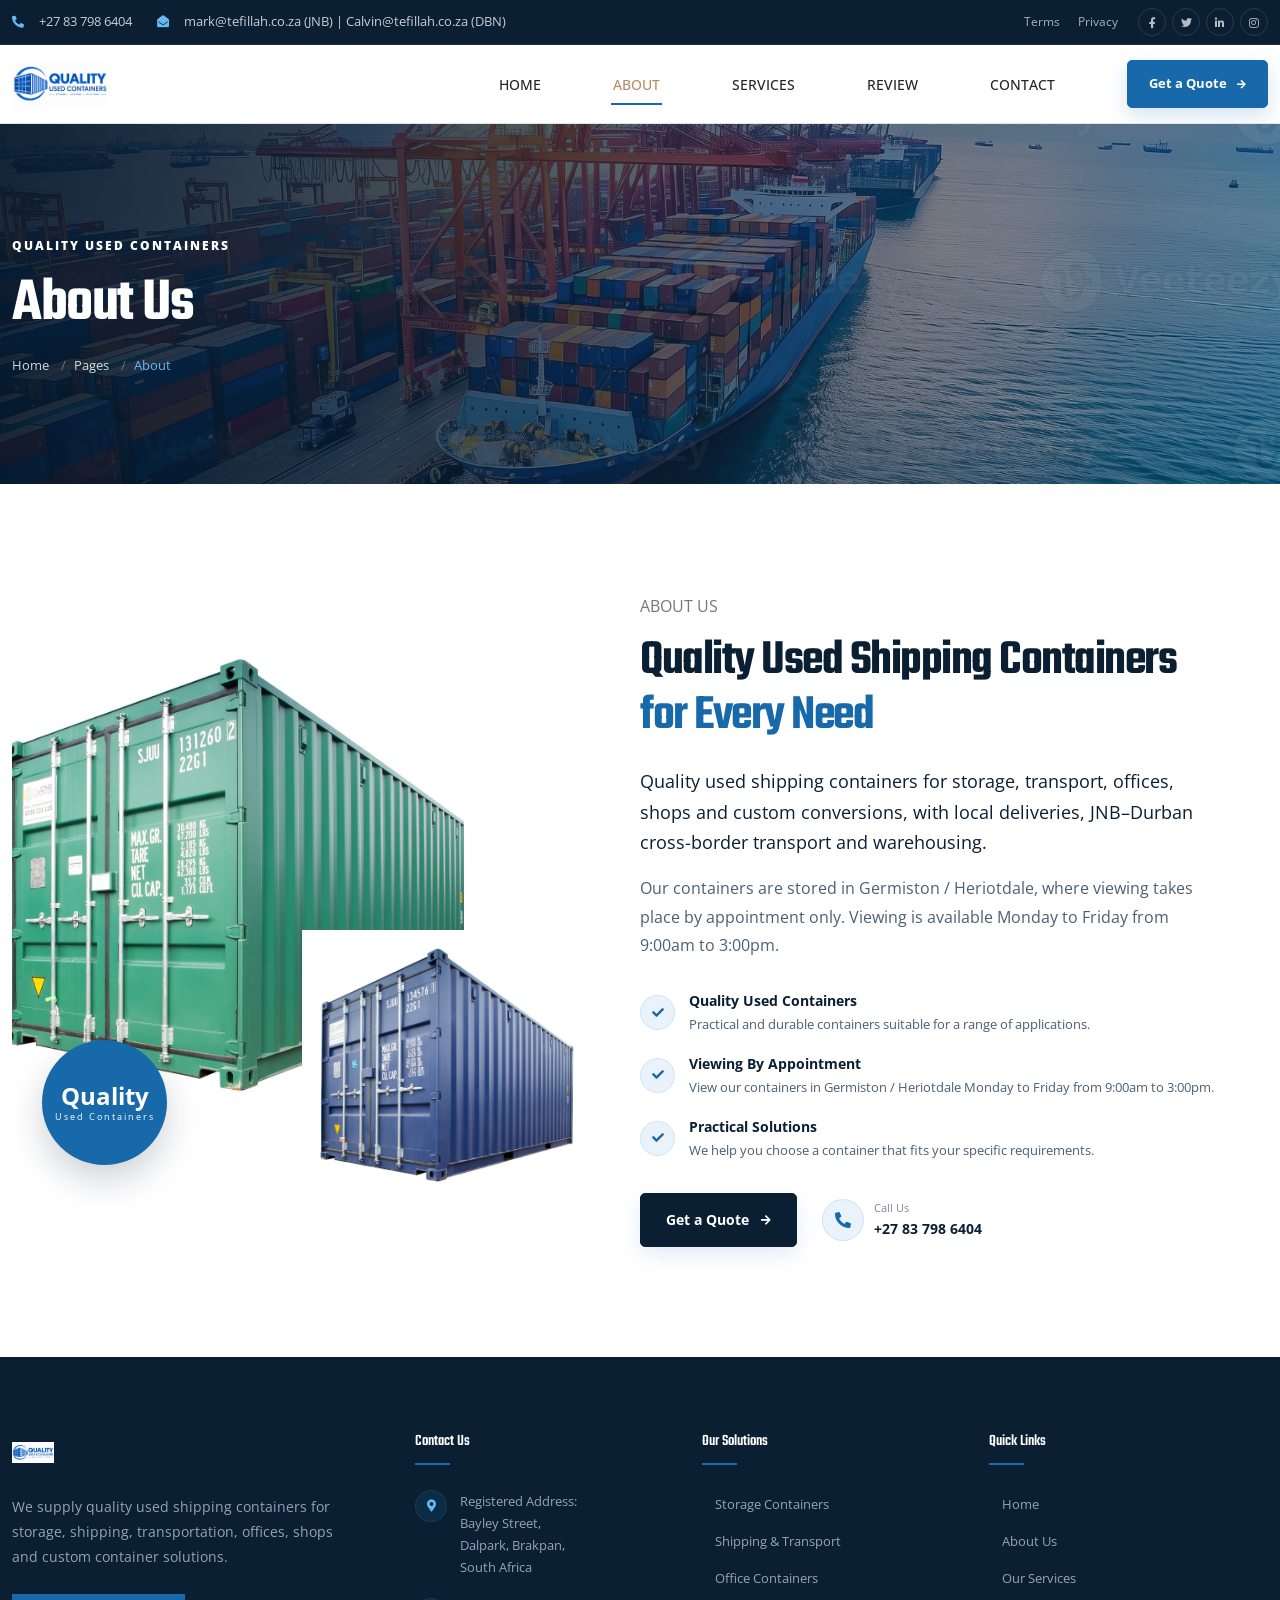
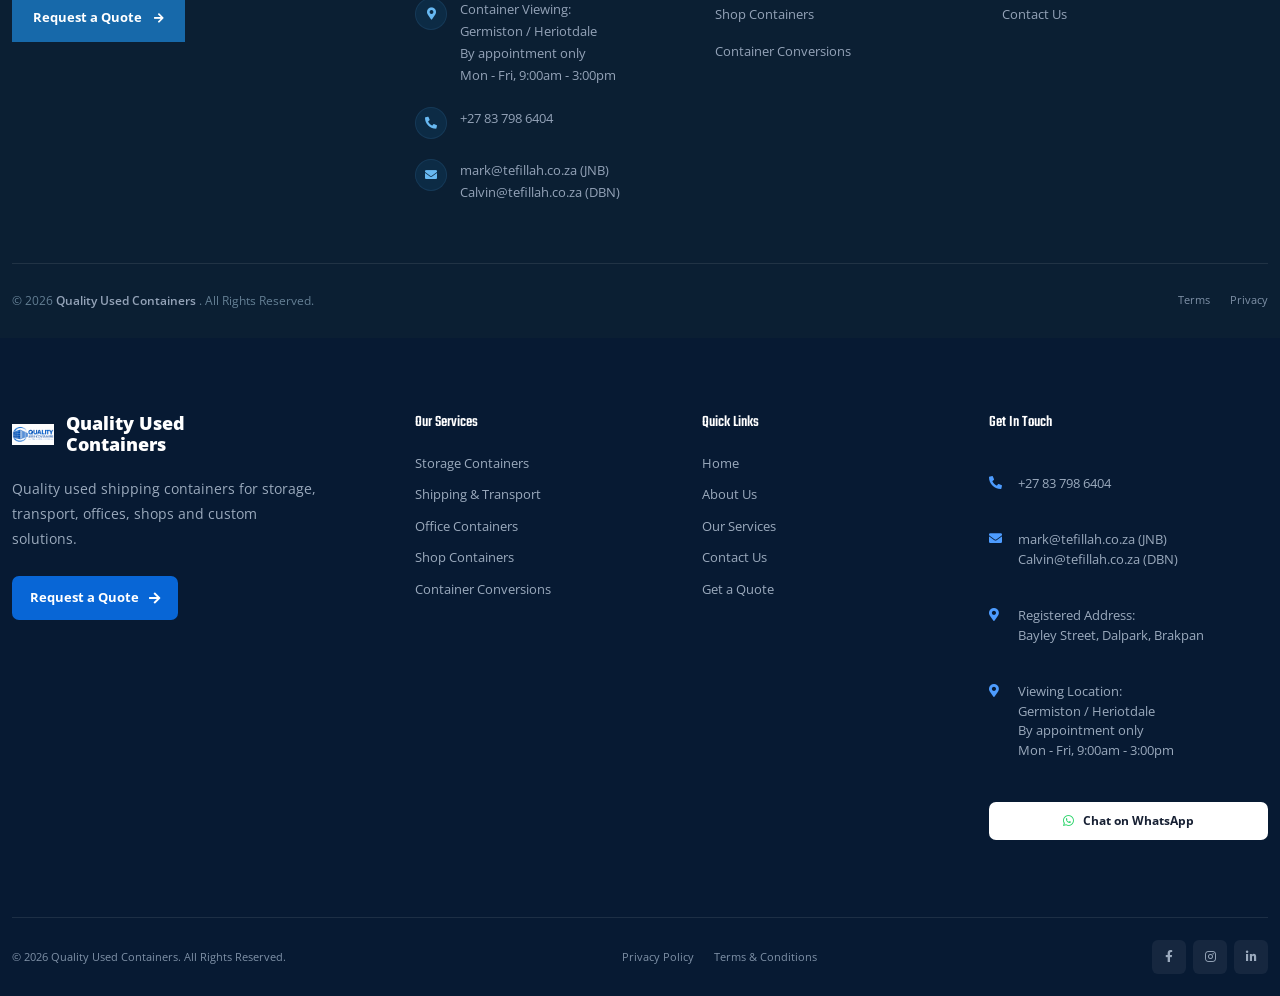
==== commit 2b0c9fc7: "Add files via upload" ====
--- a/about.html
+++ b/about.html
@@ -145,7 +145,9 @@
                    class="nav-link">
                     Services
                 </a>
-
+     <a href="team.html" class="nav-link">
+                    Review
+                </a>
                 <a href="contact.html"
                    class="nav-link">
                     Contact
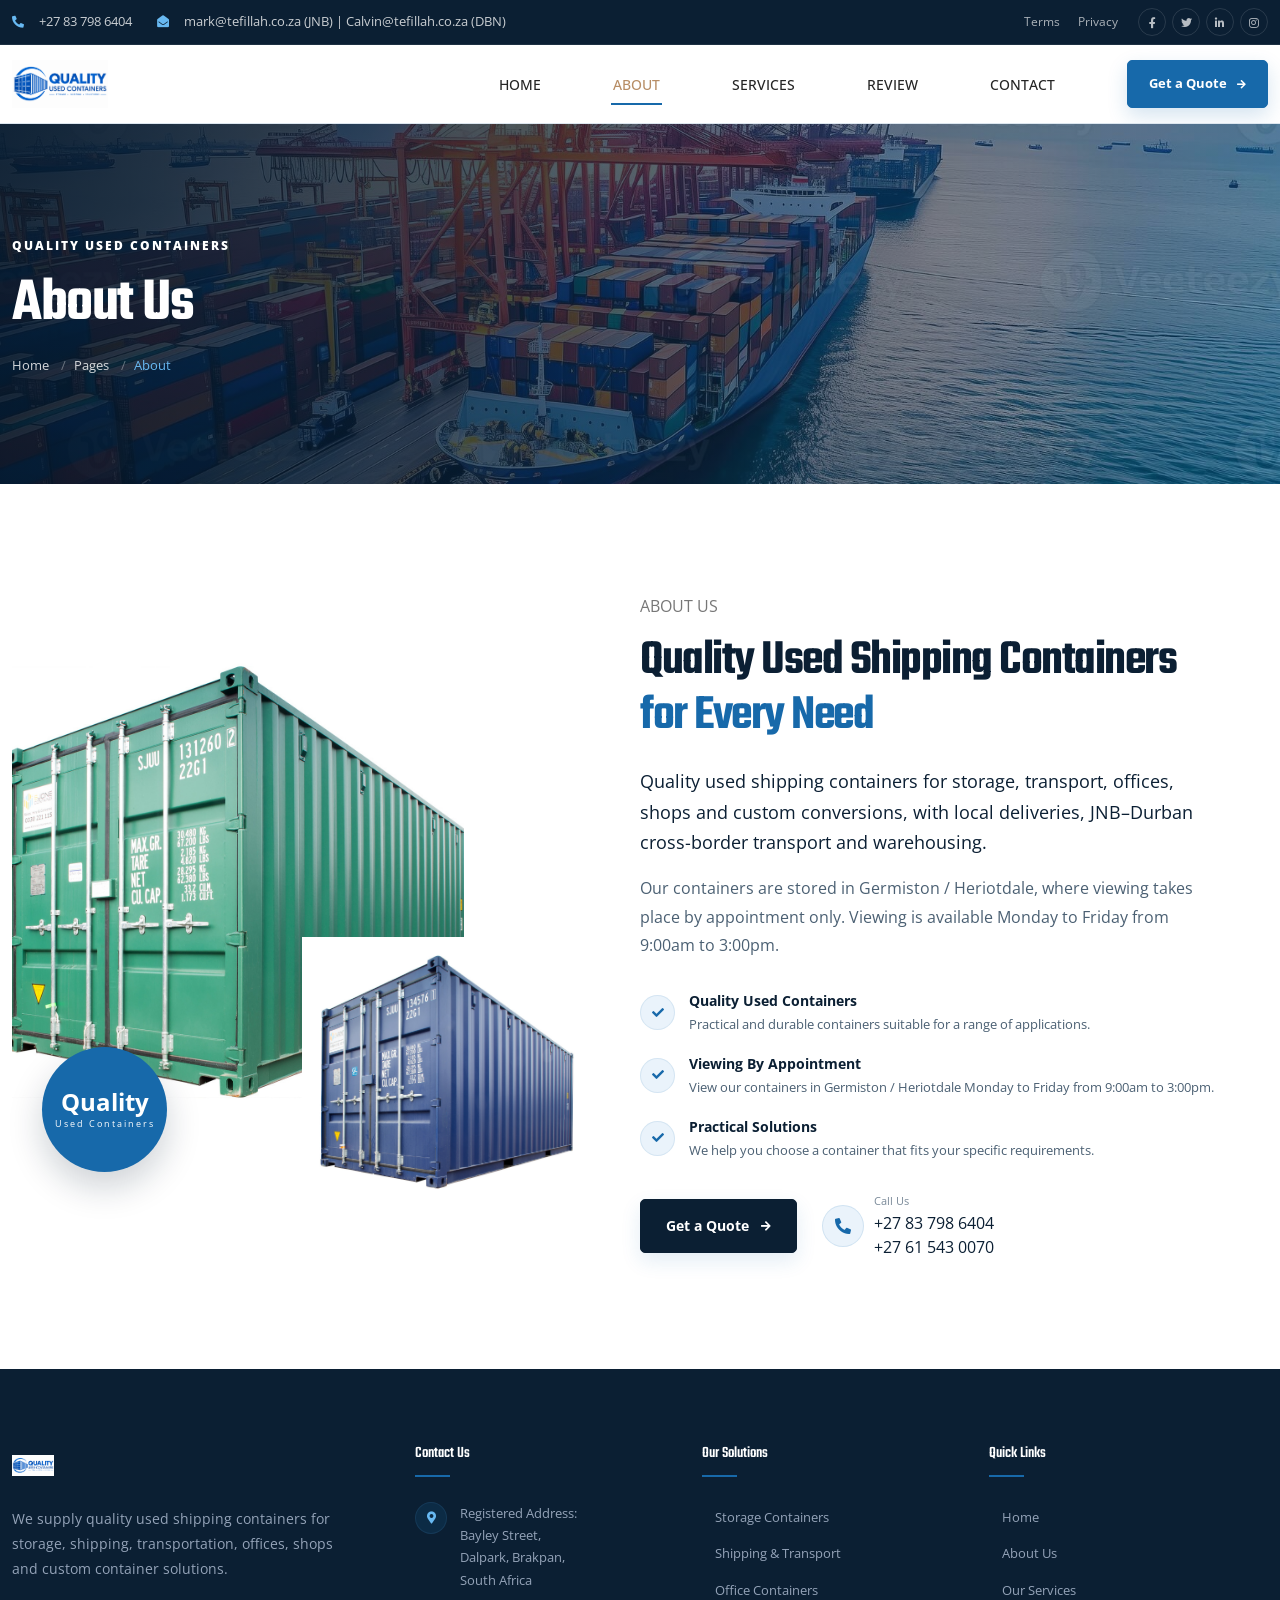
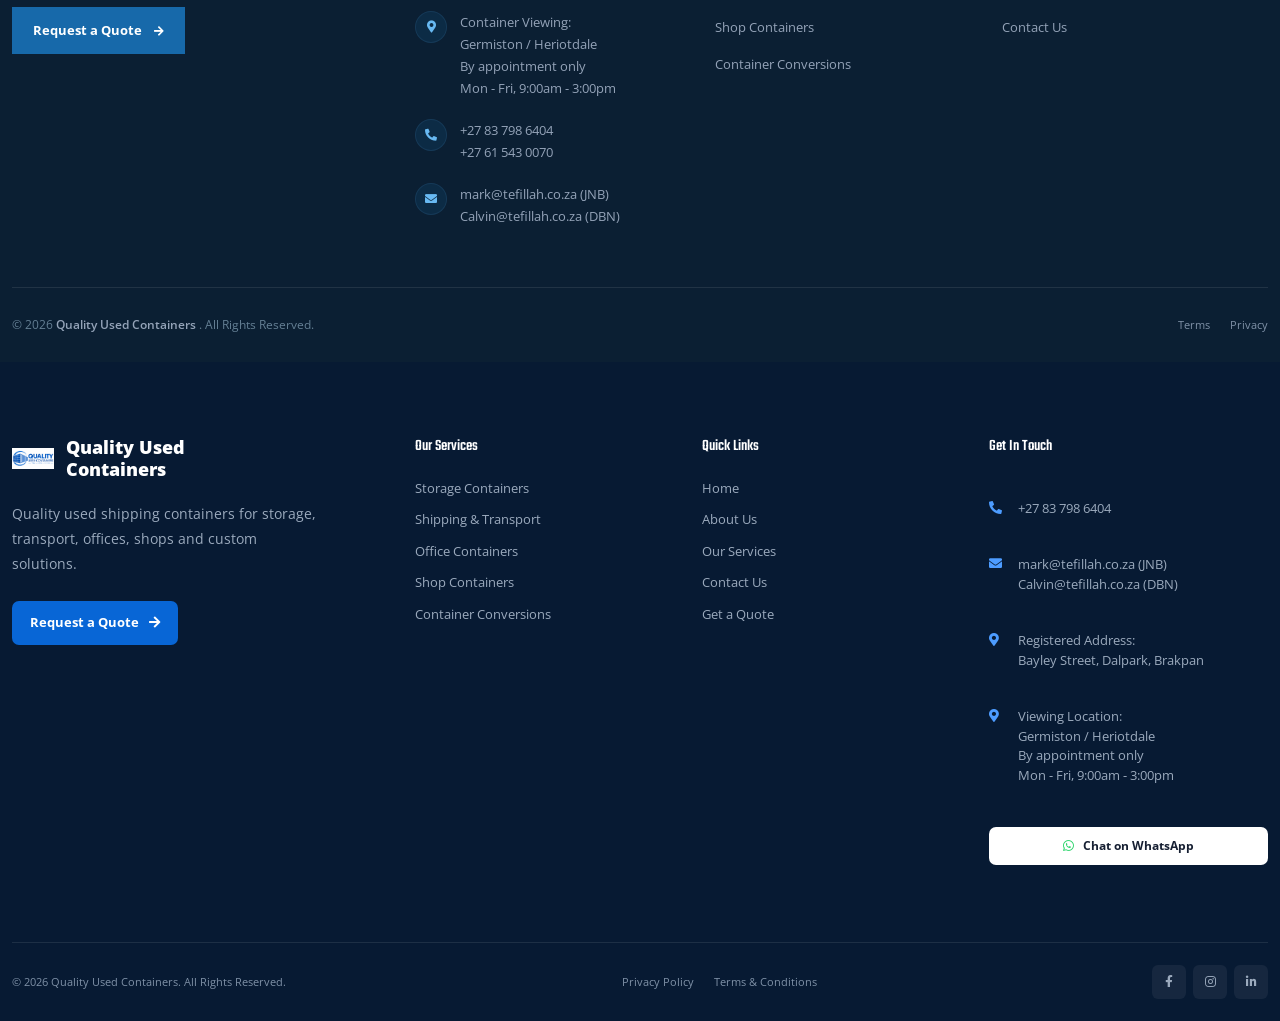
==== commit da4f39c9: "Add files via upload" ====
--- a/about.html
+++ b/about.html
@@ -357,7 +357,10 @@
 
                             <span>
                                 <small>Call Us</small>
-                                <strong>+27 83 798 6404</strong>
+                               <span>
+                    +27 83 798 6404<br>
++27 61 543 0070
+                </span>
                             </span>
 
                         </a>
@@ -447,7 +450,10 @@
                         </span>
 
                         <a href="tel:+27837986404">
-                            +27 83 798 6404
+                           <span>
+                    +27 83 798 6404<br>
++27 61 543 0070
+                </span>
                         </a>
 
                     </li>
